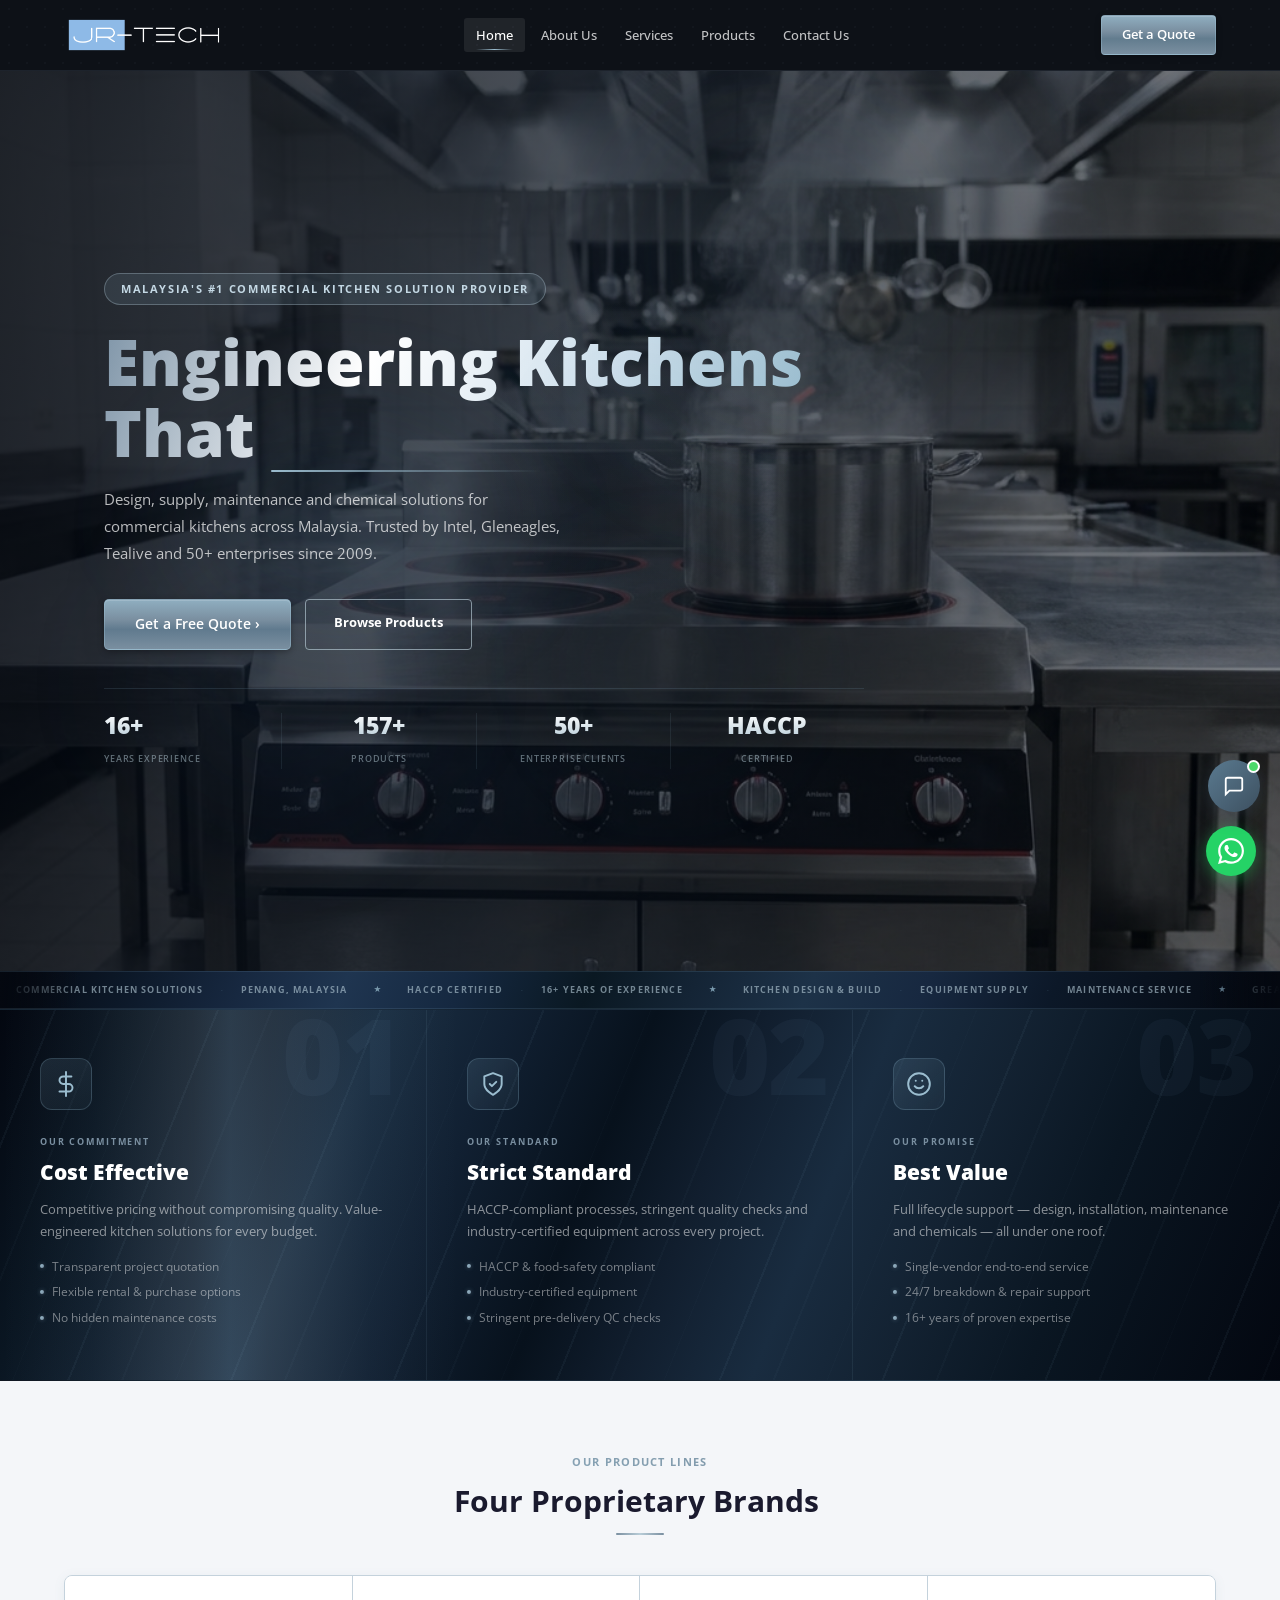
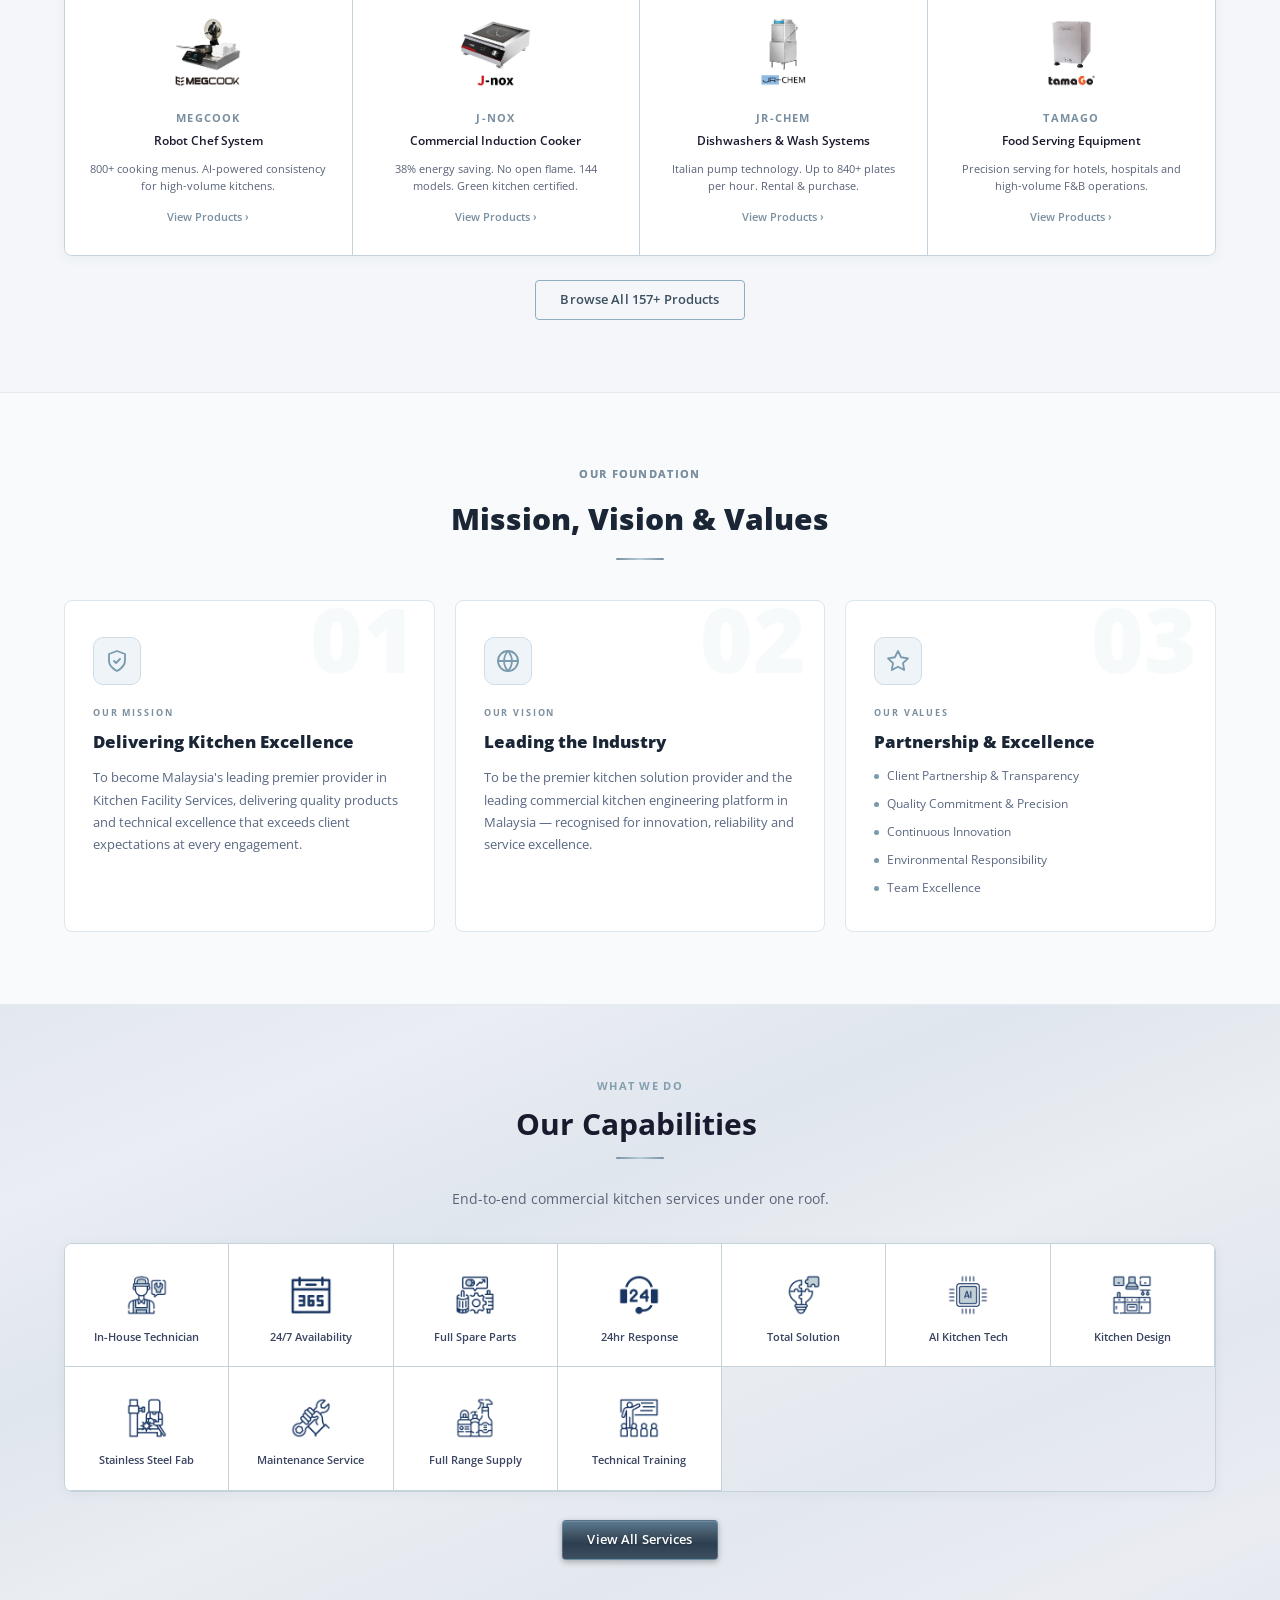
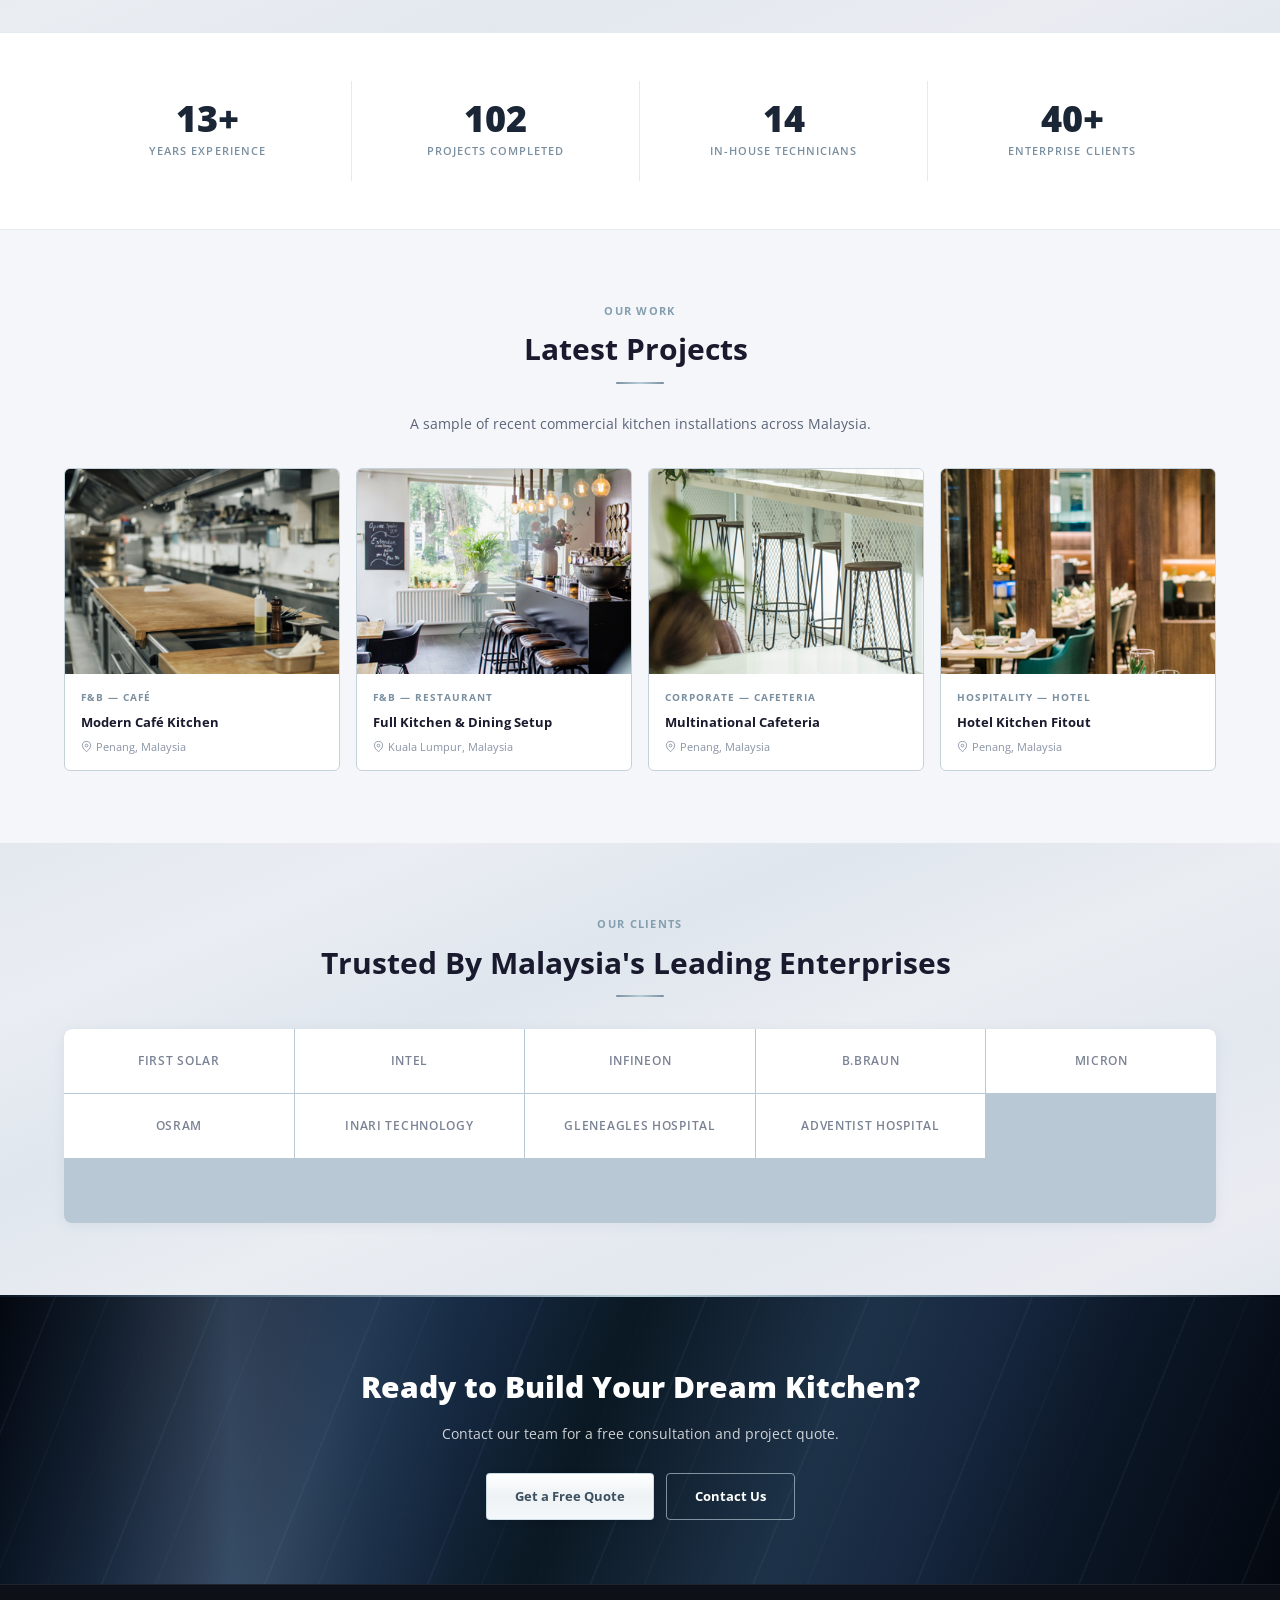
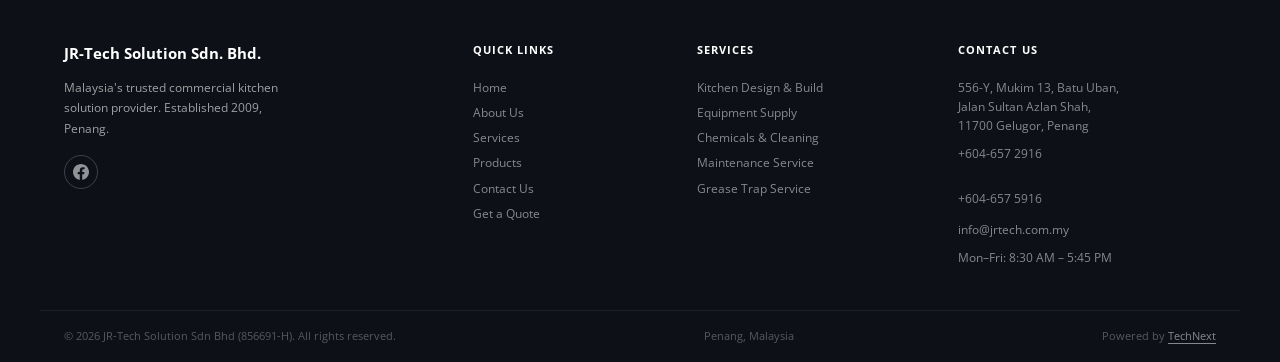
==== index.html @ 19940707 "feat: taller unified heroes, metallic animated titles, CTA + cleanup Applied consistently across all" ====
﻿<!DOCTYPE html>
<html lang="en">
<head>
  <meta charset="UTF-8"/>
  <meta name="viewport" content="width=device-width, initial-scale=1.0"/>
  <title>JR-Tech Solution Sdn Bhd — Commercial Kitchen Solution Provider | Penang, Malaysia</title>
  <meta name="description" content="JR-Tech Solution — Malaysia's trusted commercial kitchen design, equipment supply, maintenance and chemical provider since 2009. Serving Intel, Gleneagles, Tealive and 50+ enterprises."/>
  <!-- Open Graph / Social Sharing -->
  <meta property="og:type" content="website"/>
  <meta property="og:site_name" content="JR-Tech Solution Sdn Bhd"/>
  <meta property="og:title" content="JR-Tech Solution Sdn Bhd — Commercial Kitchen Solution Provider | Penang, Malaysia"/>
  <meta property="og:description" content="Malaysia's trusted commercial kitchen design, equipment supply, maintenance and chemical provider since 2009. Serving Intel, Gleneagles, Tealive and 50+ enterprises."/>
  <meta property="og:image" content="https://technextsg.github.io/jrtech-website/img/gp1.jpg"/>
  <meta property="og:url" content="https://technextsg.github.io/jrtech-website/"/>
  <meta name="twitter:card" content="summary_large_image"/>
  <link rel="canonical" href="https://technextsg.github.io/jrtech-website/"/>
  <link rel="preconnect" href="https://fonts.googleapis.com"/>
  <link rel="preconnect" href="https://fonts.gstatic.com" crossorigin/>
  <link href="https://fonts.googleapis.com/css2?family=Open+Sans:wght@400;500;600;700;800&display=swap" rel="stylesheet"/>
  <link rel="stylesheet" href="style.css"/>
  <style>
    /* ── HERO ANIMATIONS ── */
    @keyframes heroSlideUp {
      from { opacity: 0; transform: translateY(36px); }
      to   { opacity: 1; transform: translateY(0); }
    }
    @keyframes heroFadeIn {
      from { opacity: 0; }
      to   { opacity: 1; }
    }
    @keyframes floatOrb {
      0%,100% { transform: translate(0,0) scale(1); }
      33%     { transform: translate(24px,-38px) scale(1.06); }
      66%     { transform: translate(-18px,22px) scale(0.95); }
    }
    @keyframes glowPulse {
      0%,100% { opacity: .18; transform: scale(1); }
      50%     { opacity: .32; transform: scale(1.08); }
    }
    @keyframes shimmerLine {
      0%   { transform: translateX(-100%) skewX(-20deg); }
      100% { transform: translateX(400%) skewX(-20deg); }
    }
    @keyframes statCountUp {
      from { opacity: 0; transform: translateY(12px); }
      to   { opacity: 1; transform: translateY(0); }
    }
    @keyframes playPulse {
      0%, 100% { box-shadow: 0 0 0 0 rgba(255,255,255,.28); }
      60%       { box-shadow: 0 0 0 20px rgba(255,255,255,.0); }
    }

    /* ── HERO SECTION ── */
    .hero-v2 {
      position: relative; height: 100vh; min-height: 600px;
      display: flex; align-items: center;
      padding: 0; overflow: hidden; isolation: isolate;
      background: #050A12;
    }
    .hero-v2-bg {
      position: absolute; inset: 0; width: 100%; height: 100%;
      object-fit: cover; z-index: -2; pointer-events: none;
      transform-origin: center center;
      transition: transform .1s linear;
    }
    .hero-v2-overlay {
      position: absolute; inset: 0; z-index: -1; pointer-events: none;
      background: linear-gradient(
        100deg,
        rgba(3,7,14,0.88) 0%,
        rgba(8,16,28,0.72) 42%,
        rgba(3,7,14,0.50) 100%
      );
    }

    /* ── Floating orbs ── */
    .hero-orb {
      position: absolute; border-radius: 50%;
      filter: blur(72px); pointer-events: none; z-index: -1;
      animation: floatOrb ease-in-out infinite;
    }
    .hero-orb-1 {
      width: 520px; height: 520px;
      background: radial-gradient(circle, rgba(155,189,207,.11) 0%, transparent 68%);
      top: -8%; right: 18%; animation-duration: 14s;
    }
    .hero-orb-2 {
      width: 360px; height: 360px;
      background: radial-gradient(circle, rgba(94,134,184,.09) 0%, transparent 68%);
      bottom: 12%; left: 8%; animation-duration: 11s; animation-delay: -5s;
    }
    .hero-orb-3 {
      width: 200px; height: 200px;
      background: radial-gradient(circle, rgba(144,186,210,.12) 0%, transparent 68%);
      top: 55%; right: 40%; animation-duration: 8s; animation-delay: -3s;
    }

    /* ── Glow behind title ── */
    .hero-glow {
      position: absolute; top: 50%; left: 8%;
      width: 480px; height: 340px;
      transform: translate(0,-50%);
      border-radius: 50%;
      background: radial-gradient(ellipse, rgba(120,170,210,.12) 0%, transparent 70%);
      filter: blur(40px);
      pointer-events: none; z-index: 0;
      animation: glowPulse 5s ease-in-out infinite;
    }

    /* ── Grid ── */
    .hero-v2-grid {
      position: relative; z-index: 1;
      max-width: 1200px; margin: 0 auto; padding: 0 64px; width: 100%;
      display: grid; grid-template-columns: 1fr; align-items: center;
    }
    @media(max-width:900px){ .hero-v2-grid { padding: 0 28px; } }

    /* ── Text block ── */
    .hero-v2-text { color: #fff; max-width: 760px; }

    /* Entrance animations — staggered */
    .hero-v2-eyebrow {
      display: inline-block; font-size: .72rem; font-weight: 700; text-transform: uppercase;
      letter-spacing: .15em; color: #C4D8E4;
      background: rgba(144,186,210,.13); border: 1px solid rgba(184,205,216,.32);
      padding: 6px 16px; border-radius: 20px; margin-bottom: 22px;
      animation: heroSlideUp .65s cubic-bezier(.2,.6,.35,1) both;
      animation-delay: .15s;
    }
    .hero-v2-title {
      font-size: clamp(2.4rem, 5vw, 4.4rem);
      font-weight: 800; line-height: 1.1; margin-bottom: 18px;
      background: linear-gradient(110deg,
        #7f95a8 0%, #ffffff 16%, #cfe0ec 30%, #9BBDCF 42%,
        #ffffff 54%, #b9cdda 66%, #ffffff 80%, #8397a8 100%);
      background-size: 220% auto;
      -webkit-background-clip: text; background-clip: text;
      -webkit-text-fill-color: transparent; color: transparent;
      animation: heroSlideUp .8s cubic-bezier(.15,.6,.35,1) both,
                 metalShine 6.5s linear infinite;
      animation-delay: .32s, .32s;
    }
    .hero-v2-title span {
      position: relative; display: inline-block;
    }
    .hero-v2-title span::after {
      content: ''; position: absolute; left: 0; bottom: -4px;
      width: 100%; height: 2px;
      background: linear-gradient(90deg, #9BBDCF 0%, rgba(155,189,207,0) 100%);
      border-radius: 2px;
    }
    .hero-v2-desc {
      font-size: 1rem; color: rgba(255,255,255,.72); line-height: 1.8;
      margin-bottom: 32px; max-width: 460px;
      animation: heroSlideUp .7s ease both; animation-delay: .52s;
    }
    .hero-v2-btns {
      display: flex; gap: 14px; flex-wrap: wrap; margin-bottom: 38px;
      animation: heroSlideUp .7s ease both; animation-delay: .68s;
    }
    .hero-v2-stats {
      display: flex; gap: 0; flex-wrap: wrap;
      border-top: 1px solid rgba(144,186,210,.14); padding-top: 24px;
      animation: heroSlideUp .7s ease both; animation-delay: .82s;
    }

    /* Button polish */
    .slide-btn {
      display: inline-flex; align-items: center; gap: 7px; padding: 13px 30px;
      background: linear-gradient(180deg,#8FAEC0 0%,#7A8FA0 40%,#607A8E 60%,#7A8FA0 100%);
      color: #fff; font-size: .9rem; font-weight: 600; border-radius: 5px;
      border: 1px solid rgba(160,200,220,.35); position: relative; overflow: hidden;
      transition: box-shadow .28s, transform .22s;
      box-shadow: 0 2px 6px rgba(0,0,0,.3), inset 0 1px 0 rgba(255,255,255,.15);
    }
    .slide-btn::after {
      content:''; position:absolute; top:-25%; left:-80%; width:55%; height:150%;
      background:linear-gradient(to right,transparent,rgba(255,255,255,.35),transparent);
      transform:skewX(-20deg); pointer-events:none;
    }
    .slide-btn:hover {
      background: linear-gradient(180deg,#9DC0D4 0%,#8FAEC0 40%,#7A9AB0 60%,#8FAEC0 100%);
      box-shadow: 0 8px 24px rgba(122,143,160,.5); transform: translateY(-2px);
    }
    .slide-btn:hover::after { animation: shimmerLine .5s ease forwards; }

    /* Stats */
    .hero-v2-stat {
      flex: 1; min-width: 64px; text-align: center;
      border-right: 1px solid rgba(144,186,210,.1); padding: 0 16px;
    }
    .hero-v2-stat:first-child { padding-left: 0; text-align: left; }
    .hero-v2-stat:last-child { border-right: none; }
    .hero-v2-num {
      display: block; font-size: 1.55rem; font-weight: 800;
      background: linear-gradient(180deg,#fff 0%,#B8CDD8 100%);
      -webkit-background-clip: text; -webkit-text-fill-color: transparent;
      background-clip: text; line-height: 1.1; margin-bottom: 5px;
    }
    .hero-v2-lbl { font-size: .62rem; font-weight: 600; text-transform: uppercase; letter-spacing: .09em; color: rgba(184,205,216,.5); }

    /* ── PILLARS (replaces At a Glance) ── */
    .glance-grid {
      display: grid;
      grid-template-columns: repeat(3,1fr);
      background: #070C17;
      border-top: 1px solid rgba(144,186,210,0.08);
      border-bottom: 1px solid rgba(144,186,210,0.08);
    }
    @media(max-width:768px){ .glance-grid { grid-template-columns: 1fr; } }
    .glance-card {
      position: relative;
      padding: 48px 40px 52px;
      border-right: 1px solid rgba(144,186,210,0.09);
      overflow: hidden;
      transition: background 0.35s ease;
      cursor: default;
    }
    .glance-card:last-child { border-right: none; }
    @media(max-width:768px){ .glance-card { border-right: none; border-bottom: 1px solid rgba(144,186,210,0.09); } }
    .glance-card::before {
      content: '';
      position: absolute;
      top: 0; left: 0;
      width: 3px; height: 0;
      background: linear-gradient(180deg, #9BBDCF, #607D8E);
      transition: height 0.4s ease;
    }
    .glance-card:hover { background: rgba(144,186,210,0.04); }
    .glance-card:hover::before { height: 100%; }

    /* watermark number */
    .glance-wm {
      position: absolute;
      top: -8px; right: 24px;
      font-size: 7rem;
      font-weight: 900;
      line-height: 1;
      color: rgba(144,186,210,0.05);
      letter-spacing: -.02em;
      user-select: none;
      pointer-events: none;
      transition: color 0.35s;
    }
    .glance-card:hover .glance-wm { color: rgba(144,186,210,0.09); }

    /* icon box */
    .glance-icon-box {
      width: 52px; height: 52px;
      border-radius: 12px;
      background: linear-gradient(135deg, rgba(144,186,210,0.14), rgba(96,125,142,0.08));
      border: 1px solid rgba(144,186,210,0.22);
      display: flex; align-items: center; justify-content: center;
      color: #9BBDCF;
      margin-bottom: 24px;
      transition: background 0.3s, border-color 0.3s, box-shadow 0.3s;
    }
    .glance-card:hover .glance-icon-box {
      background: linear-gradient(135deg, rgba(144,186,210,0.22), rgba(96,125,142,0.14));
      border-color: rgba(155,189,207,0.40);
      box-shadow: 0 0 18px rgba(144,186,210,0.15);
    }

    .glance-label {
      font-size: .62rem;
      font-weight: 700;
      letter-spacing: .2em;
      text-transform: uppercase;
      color: #7A8FA0;
      margin-bottom: 10px;
    }
    .glance-title {
      font-size: 1.4rem;
      font-weight: 800;
      color: #ffffff;
      margin: 0 0 14px;
      line-height: 1.2;
    }
    .glance-sub {
      font-size: .845rem;
      color: rgba(255,255,255,0.52);
      line-height: 1.72;
      margin: 0;
    }

    /* bottom accent bar */
    .glance-bar {
      position: absolute;
      bottom: 0; left: 0; right: 0;
      height: 2px;
      background: linear-gradient(90deg, transparent, transparent);
      transition: background 0.4s ease;
    }
    .glance-card:hover .glance-bar {
      background: linear-gradient(90deg, transparent, #8FAEC0 40%, #B8CDD8 60%, transparent);
    }

    /* bullet list inside cards */
    .glance-list {
      list-style: none;
      padding: 0; margin: 14px 0 0;
      display: flex; flex-direction: column; gap: 6px;
    }
    .glance-list li {
      font-size: .78rem;
      color: rgba(255,255,255,0.45);
      display: flex; align-items: center; gap: 8px;
    }
    .glance-list li::before {
      content: '';
      width: 4px; height: 4px;
      border-radius: 50%;
      background: linear-gradient(135deg, #9BBDCF, #7A8FA0);
      flex-shrink: 0;
      box-shadow: 0 0 4px rgba(155,189,207,0.4);
    }

    /* ── PRODUCT BRANDS ── */
    .brands-intro { text-align: center; max-width: 600px; margin: 0 auto 40px; }
    .brand-cards { display: grid; grid-template-columns: repeat(4,1fr); gap: 0; border: 1px solid #C4D2DC; border-radius: 8px; overflow: hidden; box-shadow: 0 2px 12px rgba(90,122,144,0.08); }
    @media(max-width:900px){ .brand-cards { grid-template-columns: repeat(2,1fr); } }
    @media(max-width:480px){ .brand-cards { grid-template-columns: 1fr; } }
    .brand-cell { padding: 36px 24px 28px; background: #fff; border-right: 1px solid #C4D2DC; display: flex; flex-direction: column; align-items: center; text-align: center; transition: background .25s, box-shadow .25s, transform .2s; }
    .brand-cell:last-child { border-right: none; }
    .brand-cell:hover { background: linear-gradient(180deg,#f8fafb 0%,#EEF2F5 100%); box-shadow: inset 0 -3px 0 rgba(144,186,210,.5); transform: translateY(-2px); }
    @media(max-width:900px){
      .brand-cell:nth-child(2) { border-right: none; }
      .brand-cell:nth-child(1), .brand-cell:nth-child(2) { border-bottom: 1px solid #D0D8E4; }
    }
    .brand-cell img { height: 80px; object-fit: contain; margin-bottom: 16px; }
    .brand-cell-name { font-size: .75rem; font-weight: 700; text-transform: uppercase; letter-spacing: .1em; color: #7A8FA0; margin-bottom: 4px; }
    .brand-cell-type { font-size: .8rem; font-weight: 600; color: #1a1a2e; margin-bottom: 8px; }
    .brand-cell-desc { font-size: .75rem; color: #5a6378; line-height: 1.55; margin-bottom: 14px; }
    .brand-cell-link { font-size: .72rem; font-weight: 600; color: #7A8FA0; display: flex; align-items: center; gap: 4px; }
    .brand-cell-link:hover { color: #5E7585; }

    /* ── MISSION, VISION & VALUES ── */
    .mv-section { background: #f8fafb; padding: 72px 0; border-top: 1px solid #E4EBF0; border-bottom: 1px solid #E4EBF0; }
    .mv-section > .container { position: relative; }
    .mv-section-hdr { text-align: center; margin-bottom: 40px; }
    .mv-section-title { color: #1a2535; font-size: clamp(1.4rem,2.5vw,2rem); font-weight: 800; margin-bottom: 0; }
    .mv-eyebrow { color: #7A8FA0; -webkit-text-fill-color: #7A8FA0; }
    .mv-cards { display: grid; grid-template-columns: repeat(3,1fr); gap: 20px; }
    @media(max-width:900px){ .mv-cards { grid-template-columns: 1fr; gap: 12px; } }
    .mv-card {
      background: #fff;
      border: 1px solid #DDE6ED;
      border-radius: 8px;
      padding: 36px 28px 32px;
      position: relative; overflow: hidden; cursor: default;
      transition: border-color .3s, box-shadow .3s, transform .3s;
    }
    .mv-card::before {
      content: '';
      position: absolute; top: 0; left: 0;
      width: 3px; height: 0;
      background: linear-gradient(180deg, #7A9AAD 0%, #4A6A7E 100%);
      transition: height .4s ease;
    }
    .mv-card:hover { border-color: #B8CDD8; box-shadow: 0 8px 28px rgba(90,122,144,.1); transform: translateY(-4px); }
    .mv-card:hover::before { height: 100%; }
    .mv-card-num {
      position: absolute; top: -8px; right: 18px;
      font-size: 6rem; font-weight: 900;
      color: rgba(144,186,210,.08); line-height: 1;
      user-select: none; pointer-events: none;
    }
    .mv-card-icon {
      width: 48px; height: 48px; border-radius: 10px;
      background: #EEF4F8; border: 1px solid #D0DDE6;
      display: flex; align-items: center; justify-content: center;
      color: #7A9AAD; margin-bottom: 20px;
      transition: background .3s, box-shadow .3s;
    }
    .mv-card:hover .mv-card-icon { background: #E2EEF5; box-shadow: 0 4px 12px rgba(90,122,144,.12); }
    .mv-card-label { font-size: .62rem; font-weight: 700; text-transform: uppercase; letter-spacing: .2em; color: #7A8FA0; margin-bottom: 10px; }
    .mv-card-title { font-size: 1.15rem; font-weight: 800; color: #1a2535; line-height: 1.25; margin-bottom: 14px; }
    .mv-card-text { font-size: .845rem; color: #5a6882; line-height: 1.75; }
    .mv-card-list { list-style: none; padding: 0; margin: 0; display: flex; flex-direction: column; gap: 7px; }
    .mv-card-list li { font-size: .82rem; color: #5a6882; display: flex; align-items: center; gap: 8px; }
    .mv-card-list li::before { content: ''; width: 5px; height: 5px; border-radius: 50%; background: #7A9AAD; flex-shrink: 0; }
    .mv-card-bar { position: absolute; bottom: 0; left: 0; right: 0; height: 2px; background: transparent; transition: background .4s; }
    .mv-card:hover .mv-card-bar { background: linear-gradient(90deg,transparent,#8FAEC0 40%,#B8CDD8 60%,transparent); }

    /* ── SERVICES ICONS ── */
    .services-grid { display: grid; grid-template-columns: repeat(7,1fr); gap: 0; border: 1px solid #C4D2DC; border-radius: 8px; overflow: hidden; box-shadow: 0 2px 12px rgba(90,122,144,0.08); }
    @media(max-width:1100px){ .services-grid { grid-template-columns: repeat(4,1fr); } }
    @media(max-width:640px){ .services-grid { grid-template-columns: repeat(3,1fr); } }
    @media(max-width:400px){ .services-grid { grid-template-columns: repeat(2,1fr); } }
    .svc-cell { padding: 28px 16px 22px; background: #fff; border-right: 1px solid #C4D2DC; border-bottom: 1px solid #C4D2DC; display: flex; flex-direction: column; align-items: center; text-align: center; transition: background .25s, box-shadow .25s; }
    .svc-cell:hover { background: linear-gradient(180deg,#f0f5f8 0%,#E8EFF4 100%); box-shadow: inset 0 -2px 0 rgba(144,186,210,.5); }
    .svc-cell img { width: 46px; height: 46px; object-fit: contain; margin-bottom: 12px; }
    .svc-cell span { font-size: .72rem; font-weight: 600; color: #3a4460; line-height: 1.35; }

    /* ── PROJECTS ── */
    .projects-grid { display: grid; grid-template-columns: repeat(4,1fr); gap: 16px; }
    @media(max-width:900px){ .projects-grid { grid-template-columns: repeat(2,1fr); } }
    @media(max-width:480px){ .projects-grid { grid-template-columns: 1fr; } }
    .pj-card { border-radius: 6px; overflow: hidden; border: 1px solid #C4D2DC; transition: box-shadow .3s, border-color .3s, transform .2s; background: #fff; }
    .pj-card:hover { box-shadow: 0 8px 28px rgba(90,122,144,.2), 0 0 0 1px rgba(144,186,210,.4); border-color: #8FAEC0; transform: translateY(-3px); }
    .pj-img { aspect-ratio: 4/3; overflow: hidden; background: #EBECF0; }
    .pj-img img { width: 100%; height: 100%; object-fit: cover; transition: transform .4s ease; }
    .pj-card:hover .pj-img img { transform: scale(1.05); }
    .pj-body { padding: 16px 16px 14px; }
    .pj-cat { font-size: .65rem; font-weight: 700; text-transform: uppercase; letter-spacing: .1em; color: #7A8FA0; margin-bottom: 4px; }
    .pj-title { font-size: .875rem; font-weight: 700; color: #1a1a2e; margin-bottom: 4px; }
    .pj-loc { font-size: .75rem; color: #8a94a6; display: flex; align-items: center; gap: 4px; }

    /* ── STATS BAND ── */
    .stats-band { background: #fff; padding: 48px 0; border-top: 1px solid #E4EBF0; border-bottom: 1px solid #E4EBF0; }
    .stats-inner { max-width: 1200px; margin: 0 auto; padding: 0 24px; display: grid; grid-template-columns: repeat(4,1fr); }
    @media(max-width:640px){ .stats-inner { grid-template-columns: repeat(2,1fr); } }
    .stat-item { text-align: center; padding: 20px; border-right: 1px solid #E4EBF0; }
    .stat-item:last-child { border-right: none; }
    .stat-val { font-size: 2.4rem; font-weight: 800; color: #1a2535; line-height: 1; }
    .stat-lbl { font-size: .7rem; font-weight: 600; text-transform: uppercase; letter-spacing: .1em; color: #7A8FA0; margin-top: 6px; }

    /* ── CLIENTS ── */
    .clients-grid { display: grid; grid-template-columns: repeat(5,1fr); gap: 1px; background: #B8C8D4; border-radius: 8px; overflow: hidden; box-shadow: 0 2px 12px rgba(90,122,144,0.1); }
    @media(max-width:768px){ .clients-grid { grid-template-columns: repeat(3,1fr); } }
    @media(max-width:400px){ .clients-grid { grid-template-columns: repeat(2,1fr); } }
    .cli { background: #fff; padding: 22px 12px; display: flex; align-items: center; justify-content: center; font-size: .78rem; font-weight: 600; text-transform: uppercase; letter-spacing: .06em; color: #7a8394; text-align: center; transition: background .25s, color .25s, box-shadow .25s; }
    .cli:hover { background: linear-gradient(180deg,#f8fafb 0%,#EEF2F5 100%); color: #5A7A90; box-shadow: inset 0 -2px 0 rgba(144,186,210,.5); }

    /* ── CTA ── */
    .cta-band { background: linear-gradient(160deg,#0D1117 0%,#1A2535 100%); border-top: 2px solid transparent; border-image: linear-gradient(90deg,transparent,#607D8E,#B8CDD8,#607D8E,transparent) 1; padding: 64px 0; text-align: center; color: #fff; }
    .cta-band h2 { font-size: clamp(1.4rem,2.5vw,2rem); font-weight: 800; margin-bottom: 10px; }
    .cta-band p { font-size: .92rem; color: rgba(255,255,255,.8); max-width: 460px; margin: 0 auto 28px; }
    .cta-row { display: flex; gap: 12px; justify-content: center; flex-wrap: wrap; }
    .btn-white { display: inline-flex; padding: 11px 28px; background: linear-gradient(180deg,#ffffff 0%,#EEF2F5 50%,#F5F8FA 100%); color: #3D5060; font-size: .875rem; font-weight: 700; border-radius: 4px; border: 1px solid rgba(144,180,200,.45); position: relative; overflow: hidden; transition: box-shadow .28s, transform .2s; box-shadow: 0 2px 6px rgba(0,0,0,.1), inset 0 1px 0 rgba(255,255,255,.95); }
    .btn-white::after { content:''; position:absolute; top:-25%; left:-80%; width:55%; height:150%; background:linear-gradient(to right,transparent,rgba(144,180,200,.2),transparent); transform:skewX(-20deg); pointer-events:none; }
    .btn-white:hover { background: linear-gradient(180deg,#f0f5f8 0%,#e4edf3 50%,#f0f5f8 100%); box-shadow: 0 6px 18px rgba(0,0,0,.13); transform: translateY(-1px); }
    .btn-white:hover::after { animation: metalSheen .48s ease forwards; }
    .btn-outline-w { display: inline-flex; padding: 11px 28px; border: 1.5px solid rgba(184,205,216,.65); color: #fff; font-size: .875rem; font-weight: 700; border-radius: 4px; position: relative; overflow: hidden; transition: all .25s; }
    .btn-outline-w::after { content:''; position:absolute; top:-25%; left:-80%; width:55%; height:150%; background:linear-gradient(to right,transparent,rgba(255,255,255,.22),transparent); transform:skewX(-20deg); pointer-events:none; }
    .btn-outline-w:hover { border-color: #B8CDD8; background: rgba(144,186,210,.12); transform: translateY(-1px); }
    .btn-outline-w:hover::after { animation: metalSheen .48s ease forwards; }

    /* ══════════════════════════════════════════════════════
       METALLIC REFLECTIVE BACKGROUNDS
       Applied to: .stats-band · .glance-grid · .cta-band
    ════════════════════════════════════════════════════════ */
    @keyframes metalBgSweep {
      0%   { transform: skewX(-18deg) translateX(-120%); }
      100% { transform: skewX(-18deg) translateX(420%); }
    }

    /* ── Stacking context so z-index:-1 stays inside each section ── */
    .glance-grid, .cta-band {
      isolation: isolate;
      overflow: hidden;
      position: relative;
    }

    /* ── Metallic angled gradient base ── */
    .glance-grid {
      background: linear-gradient(112deg,
        #030710 0%,  #0A1622 10%,
        #132232 19%, #1A2E42 27%,
        #112032 36%, #07111C 46%,
        #111E2E 54%, #192C40 63%,
        #132232 72%, #0A1622 82%,
        #030710 100%
      ) !important;
    }
    .cta-band {
      background: linear-gradient(112deg,
        #040810 0%,  #0C1828 10%,
        #172840 19%, #1F3550 27%,
        #152840 36%, #0A1822 46%,
        #142435 54%, #1D3248 63%,
        #172840 72%, #0C1828 82%,
        #040810 100%
      ) !important;
    }

    /* ── Fine brushed-metal lines (static texture, z below content) ── */
    .glance-grid::before, .cta-band::before {
      content: '';
      position: absolute;
      inset: 0;
      background: repeating-linear-gradient(
        112deg,
        transparent      0px, transparent      50px,
        rgba(144,189,215,.052) 50px, rgba(144,189,215,.052) 52px,
        transparent      52px, transparent     100px,
        rgba(144,189,215,.028) 100px, rgba(144,189,215,.028) 102px,
        transparent      102px, transparent    150px,
        rgba(144,189,215,.015) 150px, rgba(144,189,215,.015) 151px,
        transparent      151px
      );
      z-index: -1;
      pointer-events: none;
    }

    /* ── Animated reflection sweep (z below content) ── */
    .glance-grid::after, .cta-band::after {
      content: '';
      position: absolute;
      top: 0; left: 0;
      width: 36%;
      height: 100%;
      background: linear-gradient(to right,
        transparent          0%,
        rgba(184,214,238,.03) 20%,
        rgba(255,255,255,.09) 42%,
        rgba(200,228,248,.15) 50%,
        rgba(255,255,255,.09) 58%,
        rgba(184,214,238,.03) 80%,
        transparent          100%
      );
      animation: metalBgSweep 9s linear infinite;
      z-index: -1;
      pointer-events: none;
    }
    /* Stagger so sections don't sweep simultaneously */
    .glance-grid::after { animation-delay: -3.1s; }
    .cta-band::after    { animation-delay: -6.4s; }
  </style>
</head>
<body>

<!-- ═══ HEADER ═══ -->
<header id="site-header">
  <div class="hdr-inner">
    <a href="index.html" class="logo">
      <img src="img/JR-Tech-Logo_Final-white.png" alt="JR-Tech Solution" style="height:36px;object-fit:contain;" onerror="this.style.display='none';this.nextElementSibling.style.display='flex'"/>
      <span style="display:none;flex-direction:column;">
        <span class="logo-main">JR-Tech Solution</span>
        <span class="logo-tag">Sdn. Bhd.</span>
      </span>
    </a>
    <nav id="main-nav">
      <a href="index.html" class="nav-link">Home</a>
      <a href="about.html" class="nav-link">About Us</a>
      <a href="services.html" class="nav-link">Services</a>
      <a href="products.html" class="nav-link">Products</a>
      <a href="contact.html" class="nav-link">Contact Us</a>
    </nav>
    <div class="hdr-right">
      <a href="quote.html" class="btn-quote-nav">Get a Quote</a>
      <button class="burger" id="burger" aria-label="Menu"><span></span><span></span><span></span></button>
    </div>
  </div>
  <div id="mobile-nav" class="mobile-nav hidden">
    <a href="index.html">Home</a>
    <a href="about.html">About Us</a>
    <a href="services.html">Services</a>
    <a href="products.html">Products</a>
    <a href="contact.html">Contact Us</a>
    <a href="quote.html" class="mob-cta">Get a Quote</a>
  </div>
</header>

<!-- ═══ HERO ═══ -->
<section class="hero-v2" id="hero-v2">
  <video class="hero-v2-bg" id="hero-bg-vid" autoplay muted loop playsinline poster="img/hero-bg.png">
    <source src="img/hero-bg.mp4" type="video/mp4"/>
  </video>
  <div class="hero-v2-overlay"></div>
  <div class="hero-orb hero-orb-1"></div>
  <div class="hero-orb hero-orb-2"></div>
  <div class="hero-orb hero-orb-3"></div>
  <div class="hero-glow"></div>

  <div class="hero-v2-grid">

    <!-- ── Text ── -->
    <div class="hero-v2-text reveal">
      <span class="hero-v2-eyebrow">Malaysia's #1 Commercial Kitchen Solution Provider</span>
      <h1 class="hero-v2-title">Engineering Kitchens<br>That <span>Perform</span></h1>
      <p class="hero-v2-desc">Design, supply, maintenance and chemical solutions for commercial kitchens across Malaysia. Trusted by Intel, Gleneagles, Tealive and 50+ enterprises since 2009.</p>
      <div class="hero-v2-btns">
        <a href="quote.html" class="slide-btn">Get a Free Quote &rsaquo;</a>
        <a href="products.html" class="btn-outline-w">Browse Products</a>
      </div>
      <div class="hero-v2-stats">
        <div class="hero-v2-stat"><span class="hero-v2-num" data-target="16" data-suffix="+">16+</span><span class="hero-v2-lbl">Years Experience</span></div>
        <div class="hero-v2-stat"><span class="hero-v2-num" data-target="157" data-suffix="+">157+</span><span class="hero-v2-lbl">Products</span></div>
        <div class="hero-v2-stat"><span class="hero-v2-num" data-target="50" data-suffix="+">50+</span><span class="hero-v2-lbl">Enterprise Clients</span></div>
        <div class="hero-v2-stat"><span class="hero-v2-num">HACCP</span><span class="hero-v2-lbl">Certified</span></div>
      </div>
    </div>

  </div>
</section>

<!-- ═══ TICKER ═══ -->
<div class="ticker-band" aria-hidden="true">
  <div class="ticker-track">
    <div class="ticker-set">
      <span>COMMERCIAL KITCHEN SOLUTIONS</span><b class="tsep">·</b><span>PENANG, MALAYSIA</span><b class="tstar">★</b><span>HACCP CERTIFIED</span><b class="tsep">·</b><span>16+ YEARS OF EXPERIENCE</span><b class="tstar">★</b><span>KITCHEN DESIGN &amp; BUILD</span><b class="tsep">·</b><span>EQUIPMENT SUPPLY</span><b class="tsep">·</b><span>MAINTENANCE SERVICE</span><b class="tstar">★</b><span>GREASE TRAP SERVICE</span><b class="tsep">·</b><span>CHEMICALS &amp; CLEANING</span><b class="tstar">★</b><span>MEGCOOK ROBOT CHEF</span><b class="tsep">·</b><span>J-NOX INDUCTION SERIES</span><b class="tsep">·</b><span>JR-CHEM DISHWASHERS</span><b class="tsep">·</b><span>TAMAGO SERVING EQUIPMENT</span><b class="tstar">★</b><span>157+ PRODUCTS</span><b class="tsep">·</b><span>50+ ENTERPRISE CLIENTS</span><b class="tstar">★</b><span>24/7 BREAKDOWN SUPPORT</span><b class="tsep">·</b><span>AI KITCHEN TECHNOLOGY</span><b class="tstar">★</b><span>STAINLESS STEEL FABRICATION</span><b class="tsep">·</b><span>CERTIFIED TECHNICIANS</span><b class="tstar">★</b><span>ENERGY EFFICIENT SOLUTIONS</span><b class="tsep">·</b><span>ESTABLISHED 2009</span><b class="tstar">★</b><span>END-TO-END SERVICE</span><b class="tsep">·</b><span>INTEL · GLENEAGLES · TEALIVE</span><b class="tstar">★</b><span>GREEN KITCHEN CERTIFIED</span><b class="tsep">·</b><span>840+ PLATES PER HOUR</span><b class="tstar">★</b><span>FULL SPARE PARTS SUPPORT</span><b class="tsep">·</b><span>24HR RESPONSE TIME</span><b class="tsep">·</b><span>TOTAL KITCHEN SOLUTION</span><b class="tstar">★</b>
    </div>
    <div class="ticker-set" aria-hidden="true">
      <span>COMMERCIAL KITCHEN SOLUTIONS</span><b class="tsep">·</b><span>PENANG, MALAYSIA</span><b class="tstar">★</b><span>HACCP CERTIFIED</span><b class="tsep">·</b><span>16+ YEARS OF EXPERIENCE</span><b class="tstar">★</b><span>KITCHEN DESIGN &amp; BUILD</span><b class="tsep">·</b><span>EQUIPMENT SUPPLY</span><b class="tsep">·</b><span>MAINTENANCE SERVICE</span><b class="tstar">★</b><span>GREASE TRAP SERVICE</span><b class="tsep">·</b><span>CHEMICALS &amp; CLEANING</span><b class="tstar">★</b><span>MEGCOOK ROBOT CHEF</span><b class="tsep">·</b><span>J-NOX INDUCTION SERIES</span><b class="tsep">·</b><span>JR-CHEM DISHWASHERS</span><b class="tsep">·</b><span>TAMAGO SERVING EQUIPMENT</span><b class="tstar">★</b><span>157+ PRODUCTS</span><b class="tsep">·</b><span>50+ ENTERPRISE CLIENTS</span><b class="tstar">★</b><span>24/7 BREAKDOWN SUPPORT</span><b class="tsep">·</b><span>AI KITCHEN TECHNOLOGY</span><b class="tstar">★</b><span>STAINLESS STEEL FABRICATION</span><b class="tsep">·</b><span>CERTIFIED TECHNICIANS</span><b class="tstar">★</b><span>ENERGY EFFICIENT SOLUTIONS</span><b class="tsep">·</b><span>ESTABLISHED 2009</span><b class="tstar">★</b><span>END-TO-END SERVICE</span><b class="tsep">·</b><span>INTEL · GLENEAGLES · TEALIVE</span><b class="tstar">★</b><span>GREEN KITCHEN CERTIFIED</span><b class="tsep">·</b><span>840+ PLATES PER HOUR</span><b class="tstar">★</b><span>FULL SPARE PARTS SUPPORT</span><b class="tsep">·</b><span>24HR RESPONSE TIME</span><b class="tsep">·</b><span>TOTAL KITCHEN SOLUTION</span><b class="tstar">★</b>
    </div>
  </div>
</div>

<!-- ═══ PILLARS ═══ -->
<div class="glance-grid">

  <div class="glance-card">
    <span class="glance-wm">01</span>
    <div class="glance-icon-box">
      <svg width="26" height="26" viewBox="0 0 24 24" fill="none" stroke="currentColor" stroke-width="1.8" stroke-linecap="round" stroke-linejoin="round">
        <line x1="12" y1="1" x2="12" y2="23"/><path d="M17 5H9.5a3.5 3.5 0 0 0 0 7h5a3.5 3.5 0 0 1 0 7H6"/>
      </svg>
    </div>
    <div class="glance-label">Our Commitment</div>
    <div class="glance-title">Cost Effective</div>
    <p class="glance-sub">Competitive pricing without compromising quality. Value-engineered kitchen solutions for every budget.</p>
    <ul class="glance-list">
      <li>Transparent project quotation</li>
      <li>Flexible rental &amp; purchase options</li>
      <li>No hidden maintenance costs</li>
    </ul>
    <div class="glance-bar"></div>
  </div>

  <div class="glance-card">
    <span class="glance-wm">02</span>
    <div class="glance-icon-box">
      <svg width="26" height="26" viewBox="0 0 24 24" fill="none" stroke="currentColor" stroke-width="1.8" stroke-linecap="round" stroke-linejoin="round">
        <path d="M12 22s8-4 8-10V5l-8-3-8 3v7c0 6 8 10 8 10z"/><polyline points="9 12 11 14 15 10"/>
      </svg>
    </div>
    <div class="glance-label">Our Standard</div>
    <div class="glance-title">Strict Standard</div>
    <p class="glance-sub">HACCP-compliant processes, stringent quality checks and industry-certified equipment across every project.</p>
    <ul class="glance-list">
      <li>HACCP &amp; food-safety compliant</li>
      <li>Industry-certified equipment</li>
      <li>Stringent pre-delivery QC checks</li>
    </ul>
    <div class="glance-bar"></div>
  </div>

  <div class="glance-card">
    <span class="glance-wm">03</span>
    <div class="glance-icon-box">
      <svg width="26" height="26" viewBox="0 0 24 24" fill="none" stroke="currentColor" stroke-width="1.8" stroke-linecap="round" stroke-linejoin="round">
        <circle cx="12" cy="12" r="10"/><path d="M8 14s1.5 2 4 2 4-2 4-2"/><line x1="9" y1="9" x2="9.01" y2="9"/><line x1="15" y1="9" x2="15.01" y2="9"/>
      </svg>
    </div>
    <div class="glance-label">Our Promise</div>
    <div class="glance-title">Best Value</div>
    <p class="glance-sub">Full lifecycle support — design, installation, maintenance and chemicals — all under one roof.</p>
    <ul class="glance-list">
      <li>Single-vendor end-to-end service</li>
      <li>24/7 breakdown &amp; repair support</li>
      <li>16+ years of proven expertise</li>
    </ul>
    <div class="glance-bar"></div>
  </div>

</div>

<!-- ═══ PRODUCT BRANDS ═══ -->
<section class="section">
  <div class="container">
    <div class="brands-intro reveal">
      <p class="eyebrow">Our Product Lines</p>
      <h2 class="section-title">Four Proprietary Brands</h2>
      <div class="divider" style="margin:14px auto 0;"></div>
    </div>
    <div class="brand-cards stagger" style="margin-top:36px;">
      <div class="brand-cell">
        <img src="img/megcook.png" alt="MegCook" loading="lazy" decoding="async"/>
        <div class="brand-cell-name">MegCook</div>
        <div class="brand-cell-type">Robot Chef System</div>
        <p class="brand-cell-desc">800+ cooking menus. AI-powered consistency for high-volume kitchens.</p>
        <a href="products.html#megcook" class="brand-cell-link">View Products &#8250;</a>
      </div>
      <div class="brand-cell">
        <img src="img/jnox-2.png" alt="J-Nox" loading="lazy" decoding="async"/>
        <div class="brand-cell-name">J-Nox</div>
        <div class="brand-cell-type">Commercial Induction Cooker</div>
        <p class="brand-cell-desc">38% energy saving. No open flame. 144 models. Green kitchen certified.</p>
        <a href="products.html#jnox" class="brand-cell-link">View Products &#8250;</a>
      </div>
      <div class="brand-cell">
        <img src="img/JR-Chem.png" alt="JR-Chem" loading="lazy" decoding="async"/>
        <div class="brand-cell-name">JR-Chem</div>
        <div class="brand-cell-type">Dishwashers &amp; Wash Systems</div>
        <p class="brand-cell-desc">Italian pump technology. Up to 840+ plates per hour. Rental &amp; purchase.</p>
        <a href="products.html#jrchem" class="brand-cell-link">View Products &#8250;</a>
      </div>
      <div class="brand-cell">
        <img src="img/tamago.png" alt="Tamago" loading="lazy" decoding="async"/>
        <div class="brand-cell-name">Tamago</div>
        <div class="brand-cell-type">Food Serving Equipment</div>
        <p class="brand-cell-desc">Precision serving for hotels, hospitals and high-volume F&amp;B operations.</p>
        <a href="products.html#tamago" class="brand-cell-link">View Products &#8250;</a>
      </div>
    </div>
    <div style="text-align:center;margin-top:24px;">
      <a href="products.html" class="btn btn-outline">Browse All 157+ Products</a>
    </div>
  </div>
</section>

<!-- ═══ MISSION, VISION & VALUES ═══ -->
<section class="mv-section">
  <div class="container">
    <div class="mv-section-hdr reveal">
      <p class="eyebrow mv-eyebrow">Our Foundation</p>
      <h2 class="mv-section-title">Mission, Vision &amp; Values</h2>
      <div class="divider" style="margin:14px auto 0;"></div>
    </div>
    <div class="mv-cards stagger">

      <div class="mv-card">
        <div class="mv-card-num">01</div>
        <div class="mv-card-icon">
          <svg width="24" height="24" viewBox="0 0 24 24" fill="none" stroke="currentColor" stroke-width="1.8" stroke-linecap="round" stroke-linejoin="round"><path d="M12 22s8-4 8-10V5l-8-3-8 3v7c0 6 8 10 8 10z"/><polyline points="9 12 11 14 15 10"/></svg>
        </div>
        <div class="mv-card-label">Our Mission</div>
        <h3 class="mv-card-title">Delivering Kitchen Excellence</h3>
        <p class="mv-card-text">To become Malaysia's leading premier provider in Kitchen Facility Services, delivering quality products and technical excellence that exceeds client expectations at every engagement.</p>
        <div class="mv-card-bar"></div>
      </div>

      <div class="mv-card">
        <div class="mv-card-num">02</div>
        <div class="mv-card-icon">
          <svg width="24" height="24" viewBox="0 0 24 24" fill="none" stroke="currentColor" stroke-width="1.8" stroke-linecap="round" stroke-linejoin="round"><circle cx="12" cy="12" r="10"/><line x1="2" y1="12" x2="22" y2="12"/><path d="M12 2a15.3 15.3 0 0 1 4 10 15.3 15.3 0 0 1-4 10 15.3 15.3 0 0 1-4-10 15.3 15.3 0 0 1 4-10z"/></svg>
        </div>
        <div class="mv-card-label">Our Vision</div>
        <h3 class="mv-card-title">Leading the Industry</h3>
        <p class="mv-card-text">To be the premier kitchen solution provider and the leading commercial kitchen engineering platform in Malaysia — recognised for innovation, reliability and service excellence.</p>
        <div class="mv-card-bar"></div>
      </div>

      <div class="mv-card">
        <div class="mv-card-num">03</div>
        <div class="mv-card-icon">
          <svg width="24" height="24" viewBox="0 0 24 24" fill="none" stroke="currentColor" stroke-width="1.8" stroke-linecap="round" stroke-linejoin="round"><polygon points="12 2 15.09 8.26 22 9.27 17 14.14 18.18 21.02 12 17.77 5.82 21.02 7 14.14 2 9.27 8.91 8.26 12 2"/></svg>
        </div>
        <div class="mv-card-label">Our Values</div>
        <h3 class="mv-card-title">Partnership &amp; Excellence</h3>
        <ul class="mv-card-list">
          <li>Client Partnership &amp; Transparency</li>
          <li>Quality Commitment &amp; Precision</li>
          <li>Continuous Innovation</li>
          <li>Environmental Responsibility</li>
          <li>Team Excellence</li>
        </ul>
        <div class="mv-card-bar"></div>
      </div>

    </div>
  </div>
</section>

<!-- ═══ SERVICES ICONS ═══ -->
<section class="section section-alt">
  <div class="container">
    <div class="text-center reveal">
      <p class="eyebrow">What We Do</p>
      <h2 class="section-title">Our Capabilities</h2>
      <div class="divider"></div>
      <p class="section-sub">End-to-end commercial kitchen services under one roof.</p>
    </div>
    <div class="services-grid stagger" style="margin-top:32px;">
      <div class="svc-cell"><img src="img/1-Technician.png" alt="" loading="lazy" decoding="async"/><span>In-House Technician</span></div>
      <div class="svc-cell"><img src="img/2-Availability.png" alt="" loading="lazy" decoding="async"/><span>24/7 Availability</span></div>
      <div class="svc-cell"><img src="img/3-Sparepart.png" alt="" loading="lazy" decoding="async"/><span>Full Spare Parts</span></div>
      <div class="svc-cell"><img src="img/4-Attend.png" alt="" loading="lazy" decoding="async"/><span>24hr Response</span></div>
      <div class="svc-cell"><img src="img/5-Total-Solution.png" alt="" loading="lazy" decoding="async"/><span>Total Solution</span></div>
      <div class="svc-cell"><img src="img/6-AI.png" alt="" loading="lazy" decoding="async"/><span>AI Kitchen Tech</span></div>
      <div class="svc-cell"><img src="img/7-Kitchen.png" alt="" loading="lazy" decoding="async"/><span>Kitchen Design</span></div>
      <div class="svc-cell"><img src="img/8-Stainless-Steel.png" alt="" loading="lazy" decoding="async"/><span>Stainless Steel Fab</span></div>
      <div class="svc-cell"><img src="img/9-Maintenance.png" alt="" loading="lazy" decoding="async"/><span>Maintenance Service</span></div>
      <div class="svc-cell"><img src="img/10-Full-Range.png" alt="" loading="lazy" decoding="async"/><span>Full Range Supply</span></div>
      <div class="svc-cell"><img src="img/11-Training.png" alt="" loading="lazy" decoding="async"/><span>Technical Training</span></div>
      <div class="svc-cell"><img src="img/12-Breakdown.png" alt="" loading="lazy" decoding="async"/><span>Breakdown Support</span></div>
      <div class="svc-cell"><img src="img/13-Restaurant.png" alt="" loading="lazy" decoding="async"/><span>Restaurant Solutions</span></div>
      <div class="svc-cell"><img src="img/14-Grease.png" alt="" loading="lazy" decoding="async"/><span>Grease Trap Service</span></div>
    </div>
    <div style="text-align:center;margin-top:28px;">
      <a href="services.html" class="btn btn-primary">View All Services</a>
    </div>
  </div>
</section>

<!-- ═══ STATS BAND ═══ -->
<div class="stats-band">
  <div class="stats-inner stagger">
    <div class="stat-item">
      <div class="stat-val" data-count="16" data-suffix="+">16+</div>
      <div class="stat-lbl">Years Experience</div>
    </div>
    <div class="stat-item">
      <div class="stat-val" data-count="128">128</div>
      <div class="stat-lbl">Projects Completed</div>
    </div>
    <div class="stat-item">
      <div class="stat-val" data-count="18">18</div>
      <div class="stat-lbl">In-House Technicians</div>
    </div>
    <div class="stat-item">
      <div class="stat-val" data-count="50" data-suffix="+">50+</div>
      <div class="stat-lbl">Enterprise Clients</div>
    </div>
  </div>
</div>

<!-- ═══ LATEST PROJECTS ═══ -->
<section class="section">
  <div class="container">
    <div class="text-center reveal">
      <p class="eyebrow">Our Work</p>
      <h2 class="section-title">Latest Projects</h2>
      <div class="divider"></div>
      <p class="section-sub">A sample of recent commercial kitchen installations across Malaysia.</p>
    </div>
    <div class="projects-grid stagger" style="margin-top:32px;">
      <div class="pj-card">
        <div class="pj-img"><img src="img/gp1.jpg" alt="Café Kitchen Installation" loading="lazy" decoding="async"/></div>
        <div class="pj-body">
          <div class="pj-cat">F&amp;B &mdash; Café</div>
          <div class="pj-title">Modern Café Kitchen</div>
          <div class="pj-loc"><svg width="11" height="11" viewBox="0 0 24 24" fill="none" stroke="currentColor" stroke-width="2"><path d="M21 10c0 7-9 13-9 13s-9-6-9-13a9 9 0 0 1 18 0z"/><circle cx="12" cy="10" r="3"/></svg>Penang, Malaysia</div>
        </div>
      </div>
      <div class="pj-card">
        <div class="pj-img"><img src="img/gp2.jpg" alt="Restaurant Installation" loading="lazy" decoding="async"/></div>
        <div class="pj-body">
          <div class="pj-cat">F&amp;B &mdash; Restaurant</div>
          <div class="pj-title">Full Kitchen &amp; Dining Setup</div>
          <div class="pj-loc"><svg width="11" height="11" viewBox="0 0 24 24" fill="none" stroke="currentColor" stroke-width="2"><path d="M21 10c0 7-9 13-9 13s-9-6-9-13a9 9 0 0 1 18 0z"/><circle cx="12" cy="10" r="3"/></svg>Kuala Lumpur, Malaysia</div>
        </div>
      </div>
      <div class="pj-card">
        <div class="pj-img"><img src="img/gp3.jpg" alt="Corporate Cafeteria" loading="lazy" decoding="async"/></div>
        <div class="pj-body">
          <div class="pj-cat">Corporate &mdash; Cafeteria</div>
          <div class="pj-title">Multinational Cafeteria</div>
          <div class="pj-loc"><svg width="11" height="11" viewBox="0 0 24 24" fill="none" stroke="currentColor" stroke-width="2"><path d="M21 10c0 7-9 13-9 13s-9-6-9-13a9 9 0 0 1 18 0z"/><circle cx="12" cy="10" r="3"/></svg>Penang, Malaysia</div>
        </div>
      </div>
      <div class="pj-card">
        <div class="pj-img"><img src="img/gp4.jpg" alt="Hotel Kitchen" loading="lazy" decoding="async"/></div>
        <div class="pj-body">
          <div class="pj-cat">Hospitality &mdash; Hotel</div>
          <div class="pj-title">Hotel Kitchen Fitout</div>
          <div class="pj-loc"><svg width="11" height="11" viewBox="0 0 24 24" fill="none" stroke="currentColor" stroke-width="2"><path d="M21 10c0 7-9 13-9 13s-9-6-9-13a9 9 0 0 1 18 0z"/><circle cx="12" cy="10" r="3"/></svg>Penang, Malaysia</div>
        </div>
      </div>
    </div>
  </div>
</section>

<!-- ═══ CLIENTS ═══ -->
<section class="section section-alt">
  <div class="container">
    <div class="text-center reveal">
      <p class="eyebrow">Our Clients</p>
      <h2 class="section-title">Trusted By Malaysia's Leading Enterprises</h2>
      <div class="divider"></div>
    </div>
    <div class="clients-grid stagger" style="margin-top:32px;">
      <div class="cli">First Solar</div>
      <div class="cli">Intel</div>
      <div class="cli">Infineon</div>
      <div class="cli">B.Braun</div>
      <div class="cli">Micron</div>
      <div class="cli">Osram</div>
      <div class="cli">Inari Technology</div>
      <div class="cli">Gleneagles Hospital</div>
      <div class="cli">Adventist Hospital</div>
      <div class="cli">Tealive</div>
      <div class="cli">Bask Bear Coffee</div>
      <div class="cli">Sushi Tei</div>
      <div class="cli">James Foo</div>
      <div class="cli">CapitaLand</div>
      <div class="cli">50+ More</div>
    </div>
  </div>
</section>

<!-- ═══ CTA ═══ -->
<section class="cta-band">
  <div class="container">
    <h2>Ready to Build Your Dream Kitchen?</h2>
    <p>Contact our team for a free consultation and project quote.</p>
    <div class="cta-row">
      <a href="quote.html" class="btn-white">Get a Free Quote</a>
      <a href="contact.html" class="btn-outline-w">Contact Us</a>
    </div>
  </div>
</section>

<!-- ═══ FOOTER ═══ -->
<footer id="site-footer">
  <div class="ftr-inner">
    <div class="ftr-brand">
      <div class="ftr-logo">JR-Tech Solution Sdn. Bhd.</div>
      <p>Malaysia's trusted commercial kitchen solution provider. Established 2009, Penang.</p>
      <a href="https://www.facebook.com/jrtech09" target="_blank" class="ftr-fb" aria-label="Facebook">
        <svg width="16" height="16" viewBox="0 0 24 24" fill="currentColor"><path d="M24 12.073c0-6.627-5.373-12-12-12s-12 5.373-12 12c0 5.99 4.388 10.954 10.125 11.854v-8.385H7.078v-3.47h3.047V9.43c0-3.007 1.792-4.669 4.533-4.669 1.312 0 2.686.235 2.686.235v2.953H15.83c-1.491 0-1.956.925-1.956 1.874v2.25h3.328l-.532 3.47h-2.796v8.385C19.612 23.027 24 18.062 24 12.073z"/></svg>
      </a>
    </div>
    <div class="ftr-col">
      <h4>Quick Links</h4>
      <a href="index.html">Home</a>
      <a href="about.html">About Us</a>
      <a href="services.html">Services</a>
      <a href="products.html">Products</a>
      <a href="contact.html">Contact Us</a>
      <a href="quote.html">Get a Quote</a>
    </div>
    <div class="ftr-col">
      <h4>Services</h4>
      <a href="services.html#design">Kitchen Design &amp; Build</a>
      <a href="services.html#equipment">Equipment Supply</a>
      <a href="services.html#chemicals">Chemicals &amp; Cleaning</a>
      <a href="services.html#maintenance">Maintenance Service</a>
      <a href="services.html#grease">Grease Trap Service</a>
    </div>
    <div class="ftr-col">
      <h4>Contact Us</h4>
      <p>556-Y, Mukim 13, Batu Uban,<br>Jalan Sultan Azlan Shah,<br>11700 Gelugor, Penang</p>
      <p><a href="tel:+6046572916">+604-657 2916</a><br><a href="tel:+6046575916">+604-657 5916</a></p>
      <p><a href="mailto:info@jrtech.com.my">info@jrtech.com.my</a></p>
      <p>Mon&ndash;Fri: 8:30 AM &ndash; 5:45 PM</p>
    </div>
  </div>
  <div class="ftr-bottom">
    <p>&copy; 2026 JR-Tech Solution Sdn Bhd (856691-H). All rights reserved.</p>
    <p>Penang, Malaysia</p>
    <p>Powered by <a href="https://technext.asia" target="_blank" style="color:rgba(255,255,255,.5);text-decoration:underline;text-underline-offset:3px;">TechNext</a></p>
  </div>
</footer>

<a href="https://wa.me/6046572916" class="wa-float" target="_blank" aria-label="WhatsApp">
  <svg width="26" height="26" viewBox="0 0 24 24" fill="currentColor"><path d="M17.472 14.382c-.297-.149-1.758-.867-2.03-.967-.273-.099-.471-.148-.67.15-.197.297-.767.966-.94 1.164-.173.199-.347.223-.644.075-.297-.15-1.255-.463-2.39-1.475-.883-.788-1.48-1.761-1.653-2.059-.173-.297-.018-.458.13-.606.134-.133.298-.347.446-.52.149-.174.198-.298.298-.497.099-.198.05-.371-.025-.52-.075-.149-.669-1.612-.916-2.207-.242-.579-.487-.5-.669-.51-.173-.008-.371-.01-.57-.01-.198 0-.52.074-.792.372-.272.297-1.04 1.016-1.04 2.479 0 1.462 1.065 2.875 1.213 3.074.149.198 2.096 3.2 5.077 4.487.709.306 1.262.489 1.694.625.712.227 1.36.195 1.871.118.571-.085 1.758-.719 2.006-1.413.248-.694.248-1.289.173-1.413-.074-.124-.272-.198-.57-.347m-5.421 7.403h-.004a9.87 9.87 0 01-5.031-1.378l-.361-.214-3.741.982.998-3.648-.235-.374a9.86 9.86 0 01-1.51-5.26c.001-5.45 4.436-9.884 9.888-9.884 2.64 0 5.122 1.03 6.988 2.898a9.825 9.825 0 012.893 6.994c-.003 5.45-4.437 9.884-9.885 9.884m8.413-18.297A11.815 11.815 0 0012.05 0C5.495 0 .16 5.335.157 11.892c0 2.096.547 4.142 1.588 5.945L.057 24l6.305-1.654a11.882 11.882 0 005.683 1.448h.005c6.554 0 11.89-5.335 11.893-11.893a11.821 11.821 0 00-3.48-8.413z"/></svg>
</a>

<script>
(function(){
  /* Active nav */
  var cur = location.pathname.split('/').pop() || 'index.html';
  document.querySelectorAll('.nav-link, #mobile-nav a').forEach(function(a){
    if(a.getAttribute('href') === cur) a.classList.add('active');
  });
  /* Mobile menu */
  document.getElementById('burger').addEventListener('click', function(){
    document.getElementById('mobile-nav').classList.toggle('hidden');
  });
  /* Header compact on scroll */
  var hdr = document.getElementById('site-header');
  window.addEventListener('scroll', function(){ hdr.classList.toggle('compact', scrollY > 50); }, {passive:true});

  /* Scroll reveal */
  var ro = new IntersectionObserver(function(entries){
    entries.forEach(function(e){ if(e.isIntersecting){ e.target.classList.add('in'); ro.unobserve(e.target); }});
  }, {threshold:0.1});
  document.querySelectorAll('.reveal').forEach(function(el){ ro.observe(el); });

  /* Counter animation */
  function runCount(el){
    var target = +el.dataset.count, suffix = el.dataset.suffix||'', dur = 1800, t0 = performance.now();
    (function tick(now){
      var p = Math.min((now-t0)/dur,1), v = Math.round((1-Math.pow(1-p,3))*target);
      el.textContent = (target>=1000 ? v.toLocaleString() : v) + suffix;
      if(p<1) requestAnimationFrame(tick);
    })(t0);
  }
  var co = new IntersectionObserver(function(entries){
    entries.forEach(function(x){ if(x.isIntersecting){ runCount(x.target); co.unobserve(x.target); }});
  }, {threshold:.5});
  document.querySelectorAll('[data-count]').forEach(function(el){ co.observe(el); });
})();
</script>
<script src="interactions.js"></script>
<script src="chatbot.js"></script>
<script>
/* ── Hero: mouse parallax on background video ── */
(function(){
  var hero = document.getElementById('hero-v2');
  var vid  = document.getElementById('hero-bg-vid');
  if (!hero || !vid) return;
  var rx = 0, ry = 0, cx = 0, cy = 0;
  hero.addEventListener('mousemove', function(e){
    var r = hero.getBoundingClientRect();
    rx = (e.clientX - r.left) / r.width  - 0.5;
    ry = (e.clientY - r.top)  / r.height - 0.5;
  });
  hero.addEventListener('mouseleave', function(){ rx = 0; ry = 0; });
  (function loop(){
    cx += (rx - cx) * 0.04;
    cy += (ry - cy) * 0.04;
    vid.style.transform = 'scale(1.06) translate(' + (cx * -14) + 'px,' + (cy * -10) + 'px)';
    requestAnimationFrame(loop);
  })();

  /* ── Stat counter animation ── */
  var nums = document.querySelectorAll('.hero-v2-num[data-target]');
  if (!nums.length) return;
  var io = new IntersectionObserver(function(entries){
    entries.forEach(function(en){
      if (!en.isIntersecting) return;
      io.unobserve(en.target);
      var el = en.target, target = +el.dataset.target, suffix = el.dataset.suffix || '';
      var start = 0, dur = 1400, t0 = null;
      requestAnimationFrame(function step(ts){
        if (!t0) t0 = ts;
        var pct = Math.min((ts - t0) / dur, 1);
        var ease = 1 - Math.pow(1 - pct, 3);
        el.textContent = Math.round(start + (target - start) * ease) + suffix;
        if (pct < 1) requestAnimationFrame(step);
      });
    });
  }, { threshold: 0.5 });
  nums.forEach(function(n){ io.observe(n); });
})();
</script>
</body>
</html>
---- style.css ----
/* ==========================================================================
   JR-Tech Solution — style.css
   Font: Open Sans (loaded via HTML <link rel="stylesheet"> from Google Fonts)
   Palette:
     --steel:     #7A8FA0   metallic gray primary accent
     --steel-h:   #6B7E8F   hover / darker steel
     --deep:      #0D1117   header / footer bg (near-black)
     --body-bg:   #F4F6F9
     --alt-bg:    #EBECF0
     --text:      #1a1a2e
     --muted:     #5a6378
     --border:    #D0D8E4
   ========================================================================== */

/* === RESET === */
*, *::before, *::after { box-sizing: border-box; margin: 0; padding: 0; }
html { scroll-behavior: smooth; font-size: 15px; }
body {
  font-family: 'Open Sans', system-ui, -apple-system, sans-serif;
  background: #F4F6F9;
  color: #1a1a2e;
  line-height: 1.7;
  overflow-x: hidden;
}
img { max-width: 100%; display: block; }
a { color: inherit; text-decoration: none; }
ul, ol { list-style: none; padding: 0; }

/* === CONTAINER === */
.container { max-width: 1200px; margin: 0 auto; padding: 0 24px; }

/* === SECTIONS === */
.section { padding: 72px 0; }
.section-alt { background: #EBECF0; }

/* === SECTION HEADINGS === */
.eyebrow {
  font-size: 0.72rem;
  font-weight: 700;
  text-transform: uppercase;
  letter-spacing: 0.12em;
  color: #7A8FA0;
  margin-bottom: 10px;
}
.section-title {
  font-size: clamp(1.5rem, 3vw, 2rem);
  font-weight: 700;
  color: #1a1a2e;
  line-height: 1.25;
  margin-bottom: 12px;
  text-wrap: balance;
}
.section-sub {
  font-size: 0.95rem;
  color: #5a6378;
  max-width: 560px;
  line-height: 1.7;
}
.divider {
  width: 48px;
  height: 2px;
  background: linear-gradient(90deg, #7A8FA0 0%, #B8CDD8 50%, #7A8FA0 100%);
  border-radius: 1px;
  margin: 14px 0 28px;
}
.text-center { text-align: center; }
.text-center .section-sub { margin-left: auto; margin-right: auto; }
.text-center .divider { margin-left: auto; margin-right: auto; }

/* === BUTTONS === */
.btn {
  display: inline-flex;
  align-items: center;
  gap: 6px;
  font-size: 0.85rem;
  font-weight: 600;
  font-family: inherit;
  padding: 10px 24px;
  border-radius: 4px;
  cursor: pointer;
  text-decoration: none;
  position: relative;
  overflow: hidden;
  transition: box-shadow 0.3s ease, transform 0.2s ease;
  line-height: 1.4;
  letter-spacing: 0.01em;
}
/* metallic sheen sweep */
.btn::after {
  content: '';
  position: absolute;
  top: -25%; left: -80%;
  width: 55%; height: 150%;
  background: linear-gradient(to right, transparent 0%, rgba(255,255,255,0.30) 50%, transparent 100%);
  transform: skewX(-20deg);
  pointer-events: none;
}
.btn:hover { transform: translateY(-1px); }
.btn:hover::after { animation: metalSheen 0.48s ease forwards; }
.btn:active { transform: translateY(0); }

.btn-primary {
  background: linear-gradient(180deg, #5A7A90 0%, #3D5060 40%, #2C3E50 60%, #3D5060 100%);
  color: #ffffff;
  border: 1px solid rgba(144,186,210,0.32);
  box-shadow: 0 2px 6px rgba(0,0,0,0.28), inset 0 1px 0 rgba(255,255,255,0.13);
  text-shadow: 0 1px 2px rgba(0,0,0,0.22);
}
.btn-primary:hover {
  background: linear-gradient(180deg, #6E90A8 0%, #4A6478 40%, #374F62 60%, #4A6478 100%);
  box-shadow: 0 6px 22px rgba(90,122,144,0.45), inset 0 1px 0 rgba(255,255,255,0.18);
}
.btn-outline {
  background: transparent;
  color: #3D5060;
  border: 1.5px solid #8FAEC0;
}
.btn-outline::after {
  background: linear-gradient(to right, transparent 0%, rgba(90,122,144,0.18) 50%, transparent 100%);
}
.btn-outline:hover {
  background: linear-gradient(180deg, #5A7A90 0%, #3D5060 100%);
  color: #ffffff;
  border-color: #7A9AB0;
  box-shadow: 0 6px 22px rgba(90,122,144,0.35);
}
.btn-white {
  background: linear-gradient(180deg, #ffffff 0%, #EEF2F5 50%, #F5F8FA 100%);
  color: #1a1a2e;
  border: 1px solid rgba(144,180,200,0.45);
  box-shadow: 0 2px 6px rgba(0,0,0,0.09), inset 0 1px 0 rgba(255,255,255,0.95);
}
.btn-white::after {
  background: linear-gradient(to right, transparent 0%, rgba(144,180,200,0.18) 50%, transparent 100%);
}
.btn-white:hover {
  background: linear-gradient(180deg, #f0f5f8 0%, #e4edf3 50%, #f0f5f8 100%);
  box-shadow: 0 6px 20px rgba(0,0,0,0.13), inset 0 1px 0 rgba(255,255,255,0.85);
}
@keyframes metalSheen {
  from { left: -80%; }
  to   { left: 130%; }
}

/* === HEADER === */
#site-header {
  position: sticky;
  top: 0;
  z-index: 200;
  background: #0D1117;
  transition: padding 0.25s;
  border-bottom: 1px solid rgba(122,143,160,0.15);
}
#site-header.compact .hdr-inner { height: 58px; }
.hdr-inner {
  max-width: 1200px;
  margin: 0 auto;
  padding: 0 24px;
  display: grid;
  grid-template-columns: auto 1fr auto;
  align-items: center;
  height: 70px;
}
.logo {
  display: flex;
  flex-direction: column;
  text-decoration: none;
  flex-shrink: 0;
}
.logo-main {
  font-size: 1.15rem;
  font-weight: 700;
  color: #ffffff;
  letter-spacing: 0.01em;
  line-height: 1.2;
}
.logo-tag {
  font-size: 0.65rem;
  font-weight: 400;
  color: rgba(255,255,255,0.5);
  letter-spacing: 0.06em;
  text-transform: uppercase;
}
#main-nav {
  display: flex;
  justify-content: center;
  align-items: center;
  gap: 4px;
}
.nav-link {
  font-size: 0.875rem;
  font-weight: 500;
  color: rgba(255,255,255,0.75);
  padding: 6px 12px;
  border-radius: 3px;
  transition: color 0.2s, background 0.2s;
  position: relative;
}
.nav-link::after {
  content: '';
  position: absolute;
  bottom: 2px; left: 50%;
  width: 0; height: 1px;
  background: linear-gradient(90deg, transparent, #9BBDCF, transparent);
  transition: width 0.28s ease, left 0.28s ease;
}
.nav-link:hover { color: #ffffff; background: rgba(255,255,255,0.07); }
.nav-link:hover::after, .nav-link.active::after { width: 60%; left: 20%; }
.nav-link.active { color: #ffffff; background: rgba(255,255,255,0.08); }
.hdr-right {
  display: flex;
  align-items: center;
  gap: 8px;
  flex-shrink: 0;
}
.btn-quote-nav {
  padding: 8px 20px;
  background: linear-gradient(180deg, #8FAEC0 0%, #7A8FA0 40%, #627C8E 60%, #7A8FA0 100%);
  color: #ffffff;
  font-size: 0.85rem;
  font-weight: 600;
  font-family: inherit;
  border: 1px solid rgba(160,200,220,0.35);
  border-radius: 4px;
  cursor: pointer;
  text-decoration: none;
  position: relative;
  overflow: hidden;
  transition: box-shadow 0.3s, transform 0.2s;
  display: inline-block;
  box-shadow: 0 2px 6px rgba(0,0,0,0.22), inset 0 1px 0 rgba(255,255,255,0.15);
}
.btn-quote-nav::after {
  content: '';
  position: absolute;
  top: -25%; left: -80%;
  width: 55%; height: 150%;
  background: linear-gradient(to right, transparent, rgba(255,255,255,0.30), transparent);
  transform: skewX(-20deg);
  pointer-events: none;
}
.btn-quote-nav:hover {
  background: linear-gradient(180deg, #9DC0D4 0%, #8FAEC0 40%, #7A9AB0 60%, #8FAEC0 100%);
  box-shadow: 0 6px 18px rgba(122,143,160,0.45), inset 0 1px 0 rgba(255,255,255,0.18);
  transform: translateY(-1px);
}
.btn-quote-nav:hover::after { animation: metalSheen 0.48s ease forwards; }

/* === BURGER / MOBILE NAV === */
.burger {
  display: none;
  flex-direction: column;
  gap: 5px;
  background: none;
  border: none;
  cursor: pointer;
  padding: 6px;
}
.burger span {
  display: block;
  width: 22px;
  height: 2px;
  background: #ffffff;
  border-radius: 1px;
}
.mobile-nav {
  background: #0D1117;
  border-top: 1px solid rgba(122,143,160,0.15);
  padding: 12px 24px 20px;
  display: flex;
  flex-direction: column;
  gap: 2px;
}
.mobile-nav a {
  color: rgba(255,255,255,0.75);
  font-size: 0.9rem;
  padding: 9px 8px;
  border-bottom: 1px solid rgba(255,255,255,0.06);
  display: block;
}
.mobile-nav .mob-cta {
  background: #7A8FA0;
  color: #ffffff;
  text-align: center;
  border-radius: 4px;
  margin-top: 8px;
  font-weight: 600;
  border: none;
}
.mobile-nav.hidden { display: none; }

@media (max-width: 768px) {
  #main-nav,
  .btn-quote-nav { display: none; }
  .burger { display: flex; }
}

/* === FOOTER === */
#site-footer {
  background: #0D1117;
  color: rgba(255,255,255,0.6);
  border-top: 1px solid rgba(122,143,160,0.15);
}
.ftr-inner {
  max-width: 1200px;
  margin: 0 auto;
  padding: 56px 24px 40px;
  display: grid;
  grid-template-columns: 2fr 1fr 1.2fr 1.4fr;
  gap: 40px;
}
.ftr-logo {
  font-size: 1rem;
  font-weight: 700;
  color: #ffffff;
  margin-bottom: 12px;
}
.ftr-brand p {
  font-size: 0.82rem;
  line-height: 1.65;
  max-width: 220px;
  margin-bottom: 16px;
}
.ftr-fb {
  display: inline-flex;
  align-items: center;
  justify-content: center;
  width: 34px;
  height: 34px;
  border-radius: 50%;
  border: 1px solid rgba(255,255,255,0.2);
  color: rgba(255,255,255,0.55);
  transition: border-color 0.2s, color 0.2s;
}
.ftr-fb:hover { border-color: #8FAEC0; color: #B8CDD8; box-shadow: 0 0 10px rgba(144,186,210,0.22); }
.ftr-col h4 {
  font-size: 0.72rem;
  font-weight: 700;
  text-transform: uppercase;
  letter-spacing: 0.1em;
  color: #ffffff;
  margin-bottom: 16px;
}
.ftr-col a,
.ftr-col p {
  display: block;
  font-size: 0.8rem;
  color: rgba(255,255,255,0.5);
  padding: 3px 0;
  line-height: 1.6;
}
.ftr-col a { transition: color 0.15s; }
.ftr-col a:hover { color: #B0C0CC; }
.ftr-bottom {
  border-top: 1px solid rgba(255,255,255,0.07);
  padding: 16px 24px;
  max-width: 1200px;
  margin: 0 auto;
  display: flex;
  justify-content: space-between;
  align-items: center;
  gap: 12px;
}
.ftr-bottom p { font-size: 0.72rem; color: rgba(255,255,255,0.3); }

@media (max-width: 768px) {
  .ftr-inner { grid-template-columns: 1fr 1fr; gap: 28px; }
}
@media (max-width: 480px) {
  .ftr-inner { grid-template-columns: 1fr 1fr; gap: 20px 12px; padding: 28px 16px 16px; }
  .ftr-brand { grid-column: 1 / -1; }
  .ftr-inner > .ftr-col:last-child { grid-column: 1 / -1; }
  .ftr-bottom { flex-direction: column; text-align: center; gap: 3px; }
}

/* === WHATSAPP FLOAT === */
.wa-float {
  position: fixed;
  bottom: 24px;
  right: 24px;
  z-index: 99;
  width: 50px;
  height: 50px;
  border-radius: 50%;
  background: #25D366;
  color: #ffffff;
  display: flex;
  align-items: center;
  justify-content: center;
  box-shadow: 0 4px 14px rgba(37,211,102,0.4);
  transition: transform 0.2s;
}
.wa-float:hover { transform: scale(1.08); }

/* === HERO (index page) === */
.hero {
  background: #0D1117;
  color: #ffffff;
  padding: 100px 0 80px;
}
.hero-grid {
  display: grid;
  grid-template-columns: 1fr 1fr;
  gap: 60px;
  align-items: center;
}
.hero-eyebrow {
  font-size: 0.75rem;
  font-weight: 600;
  letter-spacing: 0.15em;
  text-transform: uppercase;
  color: #B0C0CC;
  margin-bottom: 16px;
}
.hero-title {
  font-size: clamp(1.75rem, 4vw, 2.75rem);
  font-weight: 700;
  line-height: 1.2;
  margin-bottom: 18px;
  text-wrap: balance;
}
.hero-title span { color: #9BBDCF; }
.hero-sub {
  font-size: 1rem;
  color: rgba(255,255,255,0.7);
  line-height: 1.75;
  margin-bottom: 30px;
  max-width: 480px;
}
.hero-btns { display: flex; gap: 12px; flex-wrap: wrap; }
.hero-stats {
  display: flex;
  gap: 32px;
  flex-wrap: wrap;
  margin-top: 40px;
  padding-top: 32px;
  border-top: 1px solid rgba(255,255,255,0.1);
}
.hero-stat-num {
  font-size: 2rem;
  font-weight: 700;
  color: #ffffff;
  line-height: 1;
  font-variant-numeric: tabular-nums;
}
.hero-stat-label {
  font-size: 0.72rem;
  color: rgba(255,255,255,0.5);
  text-transform: uppercase;
  letter-spacing: 0.08em;
  margin-top: 4px;
}
.hero-img-wrap { display: flex; flex-direction: column; gap: 12px; }
.hero-img-card {
  background: rgba(255,255,255,0.04);
  border: 1px solid rgba(122,143,160,0.2);
  border-radius: 6px;
  padding: 20px;
  display: flex;
  align-items: center;
  gap: 16px;
}
.hero-img-card svg { flex-shrink: 0; color: #9BBDCF; }
.hero-img-card h3 {
  font-size: 0.95rem;
  font-weight: 600;
  color: #ffffff;
  margin-bottom: 3px;
}
.hero-img-card p {
  font-size: 0.78rem;
  color: rgba(255,255,255,0.5);
  line-height: 1.5;
}

@media (max-width: 768px) {
  .hero-grid { grid-template-columns: 1fr; }
  .hero { padding: 90px 0 60px; }
}

/* === PAGE BANNER (inner pages) === */
@keyframes bannerSlideUp {
  from { opacity: 0; transform: translateY(28px); }
  to   { opacity: 1; transform: translateY(0); }
}
@keyframes bannerFadeIn {
  from { opacity: 0; }
  to   { opacity: 1; }
}
@keyframes bannerLineExpand {
  from { width: 0; opacity: 0; }
  to   { width: 48px; opacity: 1; }
}
/* floating ambient orb drift (shared with home hero) */
@keyframes floatOrb {
  0%,100% { transform: translate(0,0) scale(1); }
  33%     { transform: translate(24px,-38px) scale(1.06); }
  66%     { transform: translate(-18px,22px) scale(0.95); }
}
/* metallic reflective sheen sweeping across hero titles */
@keyframes metalShine {
  0%   { background-position: 200% center; }
  100% { background-position: -60% center; }
}
@keyframes ctaSheen {
  0%   { transform: translateX(0) skewX(-20deg); }
  100% { transform: translateX(420%) skewX(-20deg); }
}
/* ── UNIFIED PAGE-BANNER HERO (full-bleed video/image background) ── */
.page-banner {
  position: relative;
  padding: 96px 0 72px;
  color: #ffffff;
  overflow: hidden;
  isolation: isolate;
  background: #050A12;
  border-bottom: 1px solid rgba(144,180,210,0.2);
}
/* taller hero on pages that carry a background video/image, so the
   subject of the footage is properly visible; content is centred */
.page-banner:has(.page-banner-bg) {
  min-height: 74vh;
  display: flex;
  align-items: center;
}
/* full-bleed background video or image */
.page-banner-bg {
  position: absolute; inset: 0; width: 100%; height: 100%;
  object-fit: cover; z-index: -2; pointer-events: none;
  transform-origin: center center;
}
/* darkening overlay + ambient orbs */
.page-banner-overlay {
  position: absolute; inset: 0; z-index: -1; pointer-events: none;
  background: linear-gradient(100deg,
    rgba(3,7,14,0.80) 0%,
    rgba(8,16,28,0.60) 46%,
    rgba(3,7,14,0.42) 100%
  );
}
.page-banner-overlay::before,
.page-banner-overlay::after {
  content: ''; position: absolute; border-radius: 50%;
  filter: blur(72px); pointer-events: none;
  animation: floatOrb ease-in-out infinite;
}
.page-banner-overlay::before {
  width: 440px; height: 440px; top: -14%; right: 12%;
  background: radial-gradient(circle, rgba(155,189,207,.12) 0%, transparent 68%);
  animation-duration: 13s;
}
.page-banner-overlay::after {
  width: 300px; height: 300px; bottom: 2%; left: 6%;
  background: radial-gradient(circle, rgba(94,134,184,.10) 0%, transparent 68%);
  animation-duration: 11s; animation-delay: -4s;
}
.page-banner .container { position: relative; z-index: 1; }
/* metallic reflective title — left aligned, consistent size across pages */
.page-banner h1 {
  font-size: clamp(2.4rem, 5vw, 4.4rem);
  font-weight: 800;
  margin-bottom: 14px;
  text-wrap: balance;
  line-height: 1.1;
  background: linear-gradient(110deg,
    #7f95a8 0%, #ffffff 16%, #cfe0ec 30%, #9BBDCF 42%,
    #ffffff 54%, #b9cdda 66%, #ffffff 80%, #8397a8 100%);
  background-size: 220% auto;
  -webkit-background-clip: text; background-clip: text;
  -webkit-text-fill-color: transparent; color: transparent;
  animation: bannerSlideUp .7s cubic-bezier(.2,.6,.35,1) both,
             metalShine 6.5s linear infinite;
  animation-delay: .12s, .12s;
}
.page-banner p {
  font-size: 1.05rem;
  color: rgba(255,255,255,0.80);
  max-width: 560px;
  animation: bannerSlideUp .65s ease both;
  animation-delay: .3s;
}
/* hero CTA button (metallic, sits below the title) */
.page-banner-cta {
  display: inline-flex; align-items: center; gap: 8px;
  margin-top: 28px; padding: 14px 34px;
  font-size: .95rem; font-weight: 600; color: #fff; border-radius: 5px;
  background: linear-gradient(180deg,#8FAEC0 0%,#7A8FA0 40%,#607A8E 60%,#7A8FA0 100%);
  border: 1px solid rgba(160,200,220,.35);
  box-shadow: 0 2px 6px rgba(0,0,0,.3), inset 0 1px 0 rgba(255,255,255,.15);
  position: relative; overflow: hidden;
  transition: box-shadow .28s, transform .22s;
  animation: bannerSlideUp .65s ease both; animation-delay: .46s;
}
.page-banner-cta::after {
  content:''; position:absolute; top:-25%; left:-80%; width:55%; height:150%;
  background:linear-gradient(to right,transparent,rgba(255,255,255,.35),transparent);
  transform:skewX(-20deg); pointer-events:none;
}
.page-banner-cta:hover {
  background: linear-gradient(180deg,#9DC0D4 0%,#8FAEC0 40%,#7A9AB0 60%,#8FAEC0 100%);
  box-shadow: 0 8px 24px rgba(122,143,160,.5); transform: translateY(-2px);
}
.page-banner-cta:hover::after { animation: ctaSheen .5s ease forwards; }
.breadcrumb {
  display: flex;
  align-items: center;
  gap: 6px;
  font-size: 0.75rem;
  color: rgba(255,255,255,0.45);
  margin-bottom: 16px;
  flex-wrap: wrap;
}
.breadcrumb a {
  color: rgba(255,255,255,0.6);
  transition: color 0.15s;
}
.breadcrumb a:hover { color: #B0C0CC; }
.breadcrumb span { color: rgba(255,255,255,0.3); }

/* === CARDS === */
.card-grid { display: grid; gap: 20px; }
.card-2 { grid-template-columns: repeat(2, 1fr); }
.card-3 { grid-template-columns: repeat(3, 1fr); }
.card-4 { grid-template-columns: repeat(4, 1fr); }

@media (max-width: 992px) {
  .card-4 { grid-template-columns: repeat(2, 1fr); }
  .card-3 { grid-template-columns: repeat(2, 1fr); }
}
@media (max-width: 640px) {
  .card-4,
  .card-3,
  .card-2 { grid-template-columns: 1fr; }
}

.card {
  background: #ffffff;
  border: 1px solid #C4D2DC;
  border-radius: 6px;
  padding: 28px 24px;
  transition: box-shadow 0.3s, border-color 0.3s, transform 0.2s;
}
.card:hover {
  box-shadow: 0 8px 28px rgba(90,122,144,0.16), 0 0 0 1px rgba(144,186,210,0.4);
  border-color: #8FAEC0;
  transform: translateY(-2px);
}
.card-icon {
  width: 48px;
  height: 48px;
  border-radius: 8px;
  background: #EEF0F3;
  display: flex;
  align-items: center;
  justify-content: center;
  margin-bottom: 18px;
}
.card-icon svg { color: #3D5060; }
.card h3 {
  font-size: 1rem;
  font-weight: 700;
  color: #1a1a2e;
  margin-bottom: 8px;
}
.card p {
  font-size: 0.85rem;
  color: #5a6378;
  line-height: 1.65;
}

/* === SERVICE BLOCKS (services page) === */
.service-block {
  padding: 56px 0;
  border-bottom: 1px solid #D0D8E4;
}
.service-block:last-child { border-bottom: none; }
.service-row {
  display: grid;
  grid-template-columns: 1fr 1fr;
  gap: 60px;
  align-items: start;
}
.service-row.flip { direction: rtl; }
.service-row.flip > * { direction: ltr; }

@media (max-width: 768px) {
  .service-row,
  .service-row.flip {
    grid-template-columns: 1fr;
    direction: ltr;
  }
}

.service-num {
  font-size: 3.5rem;
  font-weight: 700;
  background: linear-gradient(180deg, #C8D8E4 0%, #8FAEC0 60%, #607D8E 100%);
  -webkit-background-clip: text;
  -webkit-text-fill-color: transparent;
  background-clip: text;
  line-height: 1;
  margin-bottom: 12px;
  font-variant-numeric: tabular-nums;
}
.service-features {
  list-style: none;
  padding: 0;
  margin-top: 16px;
}
.service-features li {
  display: flex;
  align-items: flex-start;
  gap: 10px;
  font-size: 0.875rem;
  color: #3a4460;
  padding: 7px 0;
  border-bottom: 1px solid #f0f0f0;
}
.service-features li:last-child { border-bottom: none; }
.service-features li::before {
  content: '';
  width: 6px;
  height: 6px;
  border-radius: 50%;
  background: linear-gradient(135deg, #B8CDD8 0%, #7A8FA0 100%);
  flex-shrink: 0;
  margin-top: 7px;
  box-shadow: 0 0 4px rgba(144,180,210,0.4);
}
.service-img-placeholder {
  background: #EBECF0;
  border-radius: 8px;
  min-height: 260px;
  border: 1px solid #D0D8E4;
  display: flex;
  flex-direction: column;
  align-items: center;
  justify-content: center;
  gap: 12px;
  color: #9aa5b8;
  font-size: 0.85rem;
}
.service-img-placeholder svg { color: #C0CDD8; }

/* === PRODUCT / FILTER BAR === */
.filter-bar {
  background: #ffffff;
  border-bottom: 1px solid #D0D8E4;
  position: sticky;
  top: 70px;
  z-index: 100;
}
.filter-bar-inner {
  max-width: 1200px;
  margin: 0 auto;
  padding: 0 24px;
  display: flex;
  gap: 0;
  overflow-x: auto;
  scrollbar-width: none;
}
.filter-bar-inner::-webkit-scrollbar { display: none; }
.filter-btn {
  padding: 16px 22px;
  font-size: 0.8rem;
  font-weight: 600;
  font-family: inherit;
  color: #5a6378;
  border: none;
  border-bottom: 3px solid transparent;
  background: none;
  cursor: pointer;
  white-space: nowrap;
  transition: color 0.2s, border-color 0.2s;
}
.filter-btn:hover { color: #3D5060; }
.filter-btn.active {
  color: #3D5060;
  border-bottom-color: #8FAEC0;
  background: linear-gradient(180deg, transparent 0%, rgba(144,186,210,0.06) 100%);
}

/* === PRODUCT GRID === */
.product-grid {
  display: grid;
  grid-template-columns: repeat(auto-fill, minmax(210px, 1fr));
  gap: 16px;
}
.pcard {
  background: #ffffff;
  border: 1px solid #C4D2DC;
  border-radius: 6px;
  overflow: hidden;
  transition: box-shadow 0.3s, border-color 0.3s, transform 0.2s;
}
.pcard:hover {
  box-shadow: 0 8px 24px rgba(90,122,144,0.18), 0 0 0 1px rgba(144,186,210,0.4);
  border-color: #8FAEC0;
  transform: translateY(-3px);
}
.pcard-img {
  aspect-ratio: 1;
  background: #F4F6F9;
  display: flex;
  align-items: center;
  justify-content: center;
  overflow: hidden;
}
.pcard-img img {
  width: 100%;
  height: 100%;
  object-fit: contain;
  padding: 12px;
  transition: transform 0.35s;
}
.pcard:hover .pcard-img img { transform: scale(1.05); }
.pcard-body { padding: 14px 14px 12px; }
.pcard-brand {
  font-size: 0.65rem;
  font-weight: 700;
  text-transform: uppercase;
  letter-spacing: 0.1em;
  color: #7A8FA0;
  margin-bottom: 4px;
}
.pcard-name {
  font-size: 0.875rem;
  font-weight: 600;
  color: #1a1a2e;
  margin-bottom: 2px;
  line-height: 1.3;
}
.pcard-cat {
  font-size: 0.72rem;
  color: #8a94a6;
  margin-bottom: 12px;
}
.pcard-quote {
  display: block;
  text-align: center;
  padding: 7px;
  background: #EEF0F3;
  color: #3D5060;
  font-size: 0.72rem;
  font-weight: 600;
  letter-spacing: 0.05em;
  border-radius: 3px;
  transition: background 0.2s, color 0.2s;
  text-transform: uppercase;
}
.pcard-quote:hover { background: #3D5060; color: #ffffff; }

@media (max-width: 640px) {
  .product-grid { grid-template-columns: repeat(2, 1fr); }
}

/* === STATS ROW === */
.stats-row {
  display: grid;
  grid-template-columns: repeat(4, 1fr);
  gap: 2px;
  background: #D0D8E4;
  border-radius: 6px;
  overflow: hidden;
}
.stat-box {
  background: #ffffff;
  padding: 28px 20px;
  text-align: center;
}
.stat-num {
  font-size: 2.2rem;
  font-weight: 700;
  color: #3D5060;
  line-height: 1;
  font-variant-numeric: tabular-nums;
}
.stat-label {
  font-size: 0.72rem;
  color: #5a6378;
  text-transform: uppercase;
  letter-spacing: 0.08em;
  margin-top: 6px;
}

@media (max-width: 640px) {
  .stats-row { grid-template-columns: repeat(2, 1fr); }
}

/* === CLIENT LOGOS === */
.clients-grid {
  display: grid;
  grid-template-columns: repeat(5, 1fr);
  gap: 1px;
  background: #D0D8E4;
  border-radius: 6px;
  overflow: hidden;
}
.client-item {
  background: #ffffff;
  padding: 20px;
  display: flex;
  align-items: center;
  justify-content: center;
  font-size: 0.8rem;
  font-weight: 600;
  text-transform: uppercase;
  letter-spacing: 0.07em;
  color: #7a8394;
  text-align: center;
  transition: background 0.2s, color 0.2s;
  min-height: 80px;
}
.client-item:hover { background: #EEF0F3; color: #3D5060; }

@media (max-width: 768px) {
  .clients-grid { grid-template-columns: repeat(3, 1fr); }
}
@media (max-width: 480px) {
  .clients-grid { grid-template-columns: repeat(2, 1fr); }
}

/* === CTA BANNER === */
.cta-banner {
  background: linear-gradient(160deg, #0D1117 0%, #1A2535 100%);
  color: #ffffff;
  padding: 60px 0;
  text-align: center;
  border-top: 1px solid rgba(122,143,160,0.2);
}
.cta-banner h2 {
  font-size: clamp(1.4rem, 2.5vw, 1.9rem);
  font-weight: 700;
  margin-bottom: 12px;
  text-wrap: balance;
}
.cta-banner p {
  font-size: 0.95rem;
  color: rgba(255,255,255,0.7);
  max-width: 480px;
  margin: 0 auto 28px;
}

/* === CONTACT PAGE === */
.contact-grid {
  display: grid;
  grid-template-columns: 1fr 1.5fr;
  gap: 40px;
  align-items: start;
}
@media (max-width: 768px) {
  .contact-grid { grid-template-columns: 1fr; }
}
.contact-info-card {
  display: flex;
  align-items: flex-start;
  gap: 14px;
  padding: 20px;
  background: #ffffff;
  border: 1px solid #D0D8E4;
  border-radius: 6px;
  margin-bottom: 12px;
}
.ci-icon {
  width: 40px;
  height: 40px;
  border-radius: 6px;
  background: #EEF0F3;
  flex-shrink: 0;
  display: flex;
  align-items: center;
  justify-content: center;
}
.ci-icon svg { color: #3D5060; }
.ci-title {
  font-size: 0.75rem;
  font-weight: 700;
  text-transform: uppercase;
  letter-spacing: 0.08em;
  color: #9aa5b8;
  margin-bottom: 4px;
}
.ci-val {
  font-size: 0.875rem;
  color: #1a1a2e;
  line-height: 1.6;
}
.ci-val a { color: #7A8FA0; }

/* === FORMS === */
.form-row {
  display: grid;
  grid-template-columns: 1fr 1fr;
  gap: 16px;
}
@media (max-width: 600px) {
  .form-row { grid-template-columns: 1fr; }
}
.form-group { margin-bottom: 16px; }
label {
  display: block;
  font-size: 0.78rem;
  font-weight: 600;
  color: #3a4460;
  margin-bottom: 6px;
}
input,
select,
textarea {
  width: 100%;
  padding: 10px 14px;
  border: 1px solid #C8D0DC;
  border-radius: 4px;
  font-family: inherit;
  font-size: 0.875rem;
  color: #1a1a2e;
  background: #ffffff;
  transition: border-color 0.2s, box-shadow 0.2s;
  appearance: auto;
}
input:focus,
select:focus,
textarea:focus {
  outline: none;
  border-color: #7A8FA0;
  box-shadow: 0 0 0 3px rgba(122,143,160,0.15);
}
textarea {
  min-height: 120px;
  resize: vertical;
}
.form-check-group {
  display: grid;
  grid-template-columns: 1fr 1fr;
  gap: 8px;
}
.form-check {
  display: flex;
  align-items: center;
  gap: 8px;
  font-size: 0.85rem;
  color: #3a4460;
}
.form-check input[type="checkbox"] { width: auto; }

/* === ABOUT PAGE === */
.about-intro {
  display: grid;
  grid-template-columns: 1fr 1fr;
  gap: 60px;
  align-items: center;
}
@media (max-width: 768px) {
  .about-intro { grid-template-columns: 1fr; }
}
.about-year {
  font-size: 5rem;
  font-weight: 700;
  color: #E0E5EA;
  line-height: 1;
  font-variant-numeric: tabular-nums;
}
.mvv-grid {
  display: grid;
  grid-template-columns: repeat(3, 1fr);
  gap: 20px;
}
@media (max-width: 768px) {
  .mvv-grid { grid-template-columns: 1fr; }
}
.mvv-card {
  background: #ffffff;
  border: 1px solid #D0D8E4;
  border-radius: 6px;
  padding: 28px;
  border-top: 3px solid #7A8FA0;
}
.mvv-card h3 {
  font-size: 0.95rem;
  font-weight: 700;
  color: #1a1a2e;
  margin-bottom: 10px;
}
.mvv-card p {
  font-size: 0.85rem;
  color: #5a6378;
  line-height: 1.65;
}

/* === MAP === */
.map-wrap {
  border-radius: 6px;
  overflow: hidden;
  border: 1px solid #D0D8E4;
}
.map-wrap iframe { display: block; }

/* === TEAM / PERSON CARDS === */
.team-grid {
  display: grid;
  grid-template-columns: repeat(auto-fill, minmax(200px, 1fr));
  gap: 20px;
}
.team-card {
  background: #ffffff;
  border: 1px solid #D0D8E4;
  border-radius: 6px;
  overflow: hidden;
  text-align: center;
  transition: box-shadow 0.25s;
}
.team-card:hover { box-shadow: 0 6px 20px rgba(61,80,96,0.12); }
.team-photo {
  aspect-ratio: 1;
  background: #EBECF0;
  display: flex;
  align-items: center;
  justify-content: center;
  overflow: hidden;
}
.team-photo img {
  width: 100%;
  height: 100%;
  object-fit: cover;
}
.team-body { padding: 16px; }
.team-name { font-size: 0.9rem; font-weight: 700; color: #1a1a2e; margin-bottom: 2px; }
.team-role { font-size: 0.75rem; color: #7A8FA0; font-weight: 600; text-transform: uppercase; letter-spacing: 0.07em; }

/* === BRAND PARTNERS / LOGOS ROW === */
.brand-row {
  display: flex;
  gap: 16px;
  flex-wrap: wrap;
  align-items: center;
  justify-content: center;
}
.brand-item {
  background: #ffffff;
  border: 1px solid #D0D8E4;
  border-radius: 6px;
  padding: 16px 24px;
  display: flex;
  align-items: center;
  justify-content: center;
  font-size: 0.8rem;
  font-weight: 700;
  text-transform: uppercase;
  letter-spacing: 0.08em;
  color: #7a8394;
  min-width: 120px;
  transition: background 0.2s, color 0.2s, border-color 0.2s;
}
.brand-item:hover {
  background: #EEF0F3;
  color: #3D5060;
  border-color: #9AAABB;
}
.brand-item img { max-height: 40px; width: auto; object-fit: contain; }

/* === ACCORDION (FAQ) === */
.accordion { border: 1px solid #D0D8E4; border-radius: 6px; overflow: hidden; }
.acc-item { border-bottom: 1px solid #D0D8E4; }
.acc-item:last-child { border-bottom: none; }
.acc-btn {
  width: 100%;
  text-align: left;
  padding: 16px 20px;
  background: #ffffff;
  border: none;
  font-family: inherit;
  font-size: 0.9rem;
  font-weight: 600;
  color: #1a1a2e;
  cursor: pointer;
  display: flex;
  align-items: center;
  justify-content: space-between;
  gap: 12px;
  transition: background 0.15s;
}
.acc-btn:hover { background: #EBECF0; }
.acc-btn.open { color: #3D5060; }
.acc-icon {
  flex-shrink: 0;
  width: 18px;
  height: 18px;
  color: #9aa5b8;
  transition: transform 0.2s;
}
.acc-btn.open .acc-icon { transform: rotate(180deg); color: #7A8FA0; }
.acc-body {
  padding: 0 20px 18px;
  font-size: 0.875rem;
  color: #5a6378;
  line-height: 1.7;
  display: none;
}
.acc-body.open { display: block; }

/* === TIMELINE === */
.timeline { position: relative; padding-left: 32px; }
.timeline::before {
  content: '';
  position: absolute;
  left: 7px;
  top: 0;
  bottom: 0;
  width: 2px;
  background: #D0D8E4;
}
.tl-item { position: relative; margin-bottom: 32px; }
.tl-item:last-child { margin-bottom: 0; }
.tl-dot {
  position: absolute;
  left: -28px;
  top: 4px;
  width: 14px;
  height: 14px;
  border-radius: 50%;
  background: #7A8FA0;
  border: 2px solid #F4F6F9;
  box-shadow: 0 0 0 2px #7A8FA0;
}
.tl-year {
  font-size: 0.72rem;
  font-weight: 700;
  text-transform: uppercase;
  letter-spacing: 0.1em;
  color: #7A8FA0;
  margin-bottom: 4px;
  font-variant-numeric: tabular-nums;
}
.tl-title { font-size: 0.95rem; font-weight: 700; color: #1a1a2e; margin-bottom: 4px; }
.tl-desc { font-size: 0.85rem; color: #5a6378; line-height: 1.65; }

/* === FEATURED / HIGHLIGHT BLOCK === */
.highlight-block {
  background: #EEF0F3;
  border: 1px solid #C8D0DC;
  border-left: 4px solid #7A8FA0;
  border-radius: 0 6px 6px 0;
  padding: 20px 24px;
  font-size: 0.9rem;
  color: #1a1a2e;
  line-height: 1.7;
}

/* === TABLE === */
.table-wrap { overflow-x: auto; border-radius: 6px; border: 1px solid #D0D8E4; }
table { width: 100%; border-collapse: collapse; font-size: 0.875rem; }
thead { background: #0D1117; color: #ffffff; }
thead th {
  padding: 12px 16px;
  text-align: left;
  font-weight: 600;
  font-size: 0.78rem;
  text-transform: uppercase;
  letter-spacing: 0.07em;
  white-space: nowrap;
}
tbody tr { border-bottom: 1px solid #D0D8E4; }
tbody tr:last-child { border-bottom: none; }
tbody tr:nth-child(even) { background: #F4F6F9; }
tbody tr:hover { background: #EEF0F3; }
tbody td { padding: 11px 16px; color: #3a4460; line-height: 1.5; }
tbody td:first-child { font-weight: 600; color: #1a1a2e; }

/* === NOTICE / ALERT === */
.notice {
  display: flex;
  gap: 12px;
  align-items: flex-start;
  padding: 14px 16px;
  border-radius: 4px;
  font-size: 0.85rem;
  line-height: 1.6;
  margin-bottom: 16px;
}
.notice-info { background: #EEF0F3; color: #1a1a2e; border: 1px solid #C0CDD8; }
.notice-success { background: #ecfdf5; color: #065f46; border: 1px solid #a7f3d0; }
.notice-warn { background: #fffbeb; color: #92400e; border: 1px solid #fde68a; }
.notice svg { flex-shrink: 0; margin-top: 1px; }

/* === UTILITY === */
.sr-only {
  position: absolute;
  width: 1px;
  height: 1px;
  padding: 0;
  margin: -1px;
  overflow: hidden;
  clip: rect(0,0,0,0);
  white-space: nowrap;
  border: 0;
}
.mt-0 { margin-top: 0; }
.mb-0 { margin-bottom: 0; }
.mt-8 { margin-top: 8px; }
.mt-16 { margin-top: 16px; }
.mt-24 { margin-top: 24px; }
.mt-32 { margin-top: 32px; }
.mb-8 { margin-bottom: 8px; }
.mb-16 { margin-bottom: 16px; }
.mb-24 { margin-bottom: 24px; }
.mb-32 { margin-bottom: 32px; }

/* === REVEAL ANIMATION === */
@media (prefers-reduced-motion: no-preference) {
  .reveal {
    opacity: 0;
    transform: translateY(20px);
    transition: opacity 0.55s ease, transform 0.55s ease;
  }
  .reveal.in {
    opacity: 1;
    transform: translateY(0);
  }
  .d1 { transition-delay: 0.08s; }
  .d2 { transition-delay: 0.16s; }
  .d3 { transition-delay: 0.24s; }
  .d4 { transition-delay: 0.32s; }
}

/* === FOCUS STATES (accessibility) === */
:focus-visible {
  outline: 2px solid #7A8FA0;
  outline-offset: 2px;
}

/* ═══ FUTURISTIC INTERACTIVE SYSTEM ═══════════════════════════════════ */

/* Scroll progress bar */
#scroll-prog {
  position: fixed;
  top: 0; left: 0;
  height: 2px; width: 0%;
  background: linear-gradient(90deg, #607D8E 0%, #B8CDD8 50%, #9BBDCF 100%);
  z-index: 9999;
  pointer-events: none;
  transition: width 0.08s linear;
}

/* Cursor glow */
#cursor-glow {
  position: fixed;
  width: 320px; height: 320px;
  border-radius: 50%;
  background: radial-gradient(circle, rgba(144,186,210,0.06) 0%, transparent 68%);
  pointer-events: none;
  z-index: 9998;
  transform: translate(-50%, -50%);
  will-change: left, top;
}
@media (hover: none) { #cursor-glow { display: none; } }

/* Stagger animation system */
.stagger > * {
  opacity: 0;
  transform: translateY(16px);
  transition: opacity 0.48s ease, transform 0.48s ease;
}
.stagger > *.stagger-in {
  opacity: 1;
  transform: translateY(0);
}

/* Word-by-word section title reveal */
.word-reveal {
  display: inline-block;
  opacity: 0;
  transform: translateY(12px);
  transition: opacity 0.4s ease, transform 0.4s ease;
}
.word-reveal.in {
  opacity: 1;
  transform: translateY(0);
}

/* Button click ripple */
.btn-ripple {
  position: absolute;
  border-radius: 50%;
  width: 6px; height: 6px;
  margin: -3px 0 0 -3px;
  background: rgba(255,255,255,0.45);
  transform: scale(0);
  animation: rippleOut 0.6s ease-out forwards;
  pointer-events: none;
}
@keyframes rippleOut {
  to { transform: scale(28); opacity: 0; }
}

/* Card shimmer on hover (::after overlay) */
.card, .pcard, .mvv-card, .contact-info-card, .hero-img-card {
  overflow: hidden;
}
.card::after, .pcard::after, .mvv-card::after, .contact-info-card::after, .hero-img-card::after {
  content: '';
  position: absolute;
  top: -25%; left: -80%;
  width: 55%; height: 150%;
  background: linear-gradient(to right, transparent 0%, rgba(255,255,255,0.10) 50%, transparent 100%);
  transform: skewX(-20deg);
  pointer-events: none;
  z-index: 2;
}
.card:hover::after, .pcard:hover::after, .mvv-card:hover::after,
.contact-info-card:hover::after, .hero-img-card:hover::after {
  animation: metalSheen 0.55s ease forwards;
}

/* Dark section dot-grid (futuristic HUD) */
.stats-band {
  background-image: radial-gradient(rgba(144,186,210,0.05) 1px, transparent 1px);
  background-size: 20px 20px;
}
#site-header {
  background-image: radial-gradient(rgba(144,186,210,0.035) 1px, transparent 1px);
  background-size: 18px 18px;
}

/* Contact info card metallic hover */
.contact-info-card {
  transition: box-shadow 0.3s ease, border-color 0.3s ease, transform 0.2s ease;
  position: relative;
}
.contact-info-card:hover {
  border-color: #8FAEC0;
  box-shadow: 0 6px 20px rgba(90,122,144,0.14), 0 0 0 1px rgba(144,186,210,0.3);
}

/* MVV card enhanced */
.mvv-card {
  border-top: 2px solid #7A8FA0;
  position: relative;
  transition: box-shadow 0.3s ease, border-color 0.3s ease, transform 0.2s ease;
}
.mvv-card:hover {
  border-top-color: #B8CDD8;
  box-shadow: 0 0 18px rgba(144,186,210,0.18), 0 8px 24px rgba(90,122,144,0.13);
}

/* Timeline metallic */
.timeline::before {
  background: linear-gradient(180deg, transparent 0%, #8FAEC0 20%, #8FAEC0 80%, transparent 100%);
}
.tl-dot {
  background: linear-gradient(135deg, #C8D8E4 0%, #7A8FA0 100%);
  box-shadow: 0 0 10px rgba(144,186,210,0.45);
}

/* About year metallic text */
.about-year {
  background: linear-gradient(180deg, #D4E4EE 0%, #9BBDCF 50%, #607D8E 100%);
  -webkit-background-clip: text;
  -webkit-text-fill-color: transparent;
  background-clip: text;
}

/* Form inputs metallic focus */
input:focus, select:focus, textarea:focus {
  border-color: #8FAEC0 !important;
  box-shadow: 0 0 0 3px rgba(144,186,210,0.18), 0 0 12px rgba(144,186,210,0.10) !important;
  outline: none;
}

/* WhatsApp float pulsing glow */
.wa-float {
  box-shadow: 0 4px 16px rgba(37,211,102,0.4), 0 0 0 0 rgba(37,211,102,0);
  animation: waPulse 2.8s ease-in-out infinite;
}
@keyframes waPulse {
  0%, 100% { box-shadow: 0 4px 16px rgba(37,211,102,0.4), 0 0 0 0 rgba(37,211,102,0); }
  50%        { box-shadow: 0 4px 22px rgba(37,211,102,0.55), 0 0 0 9px rgba(37,211,102,0); }
}

/* Pcard quote button metallic upgrade */
.pcard-quote {
  background: linear-gradient(180deg, #EEF2F5 0%, #E4EBF0 100%);
  border: 1px solid #C4D2DC;
  position: relative;
  overflow: hidden;
  transition: background 0.25s, color 0.25s, border-color 0.25s, box-shadow 0.25s;
}
.pcard-quote::after {
  content: '';
  position: absolute;
  top: -25%; left: -80%;
  width: 55%; height: 150%;
  background: linear-gradient(to right, transparent, rgba(255,255,255,0.25), transparent);
  transform: skewX(-20deg);
  pointer-events: none;
}
.pcard-quote:hover {
  background: linear-gradient(180deg, #5A7A90 0%, #3D5060 100%);
  color: #ffffff;
  border-color: #7A9AB0;
  box-shadow: 0 4px 14px rgba(90,122,144,0.3);
}
.pcard-quote:hover::after { animation: metalSheen 0.48s ease forwards; }

/* Glance card body overlay on hover */
.glance-card .glance-body {
  transition: transform 0.35s ease;
}
.glance-card:hover .glance-body {
  transform: translateY(-4px);
}

/* Section eyebrow metallic */
.eyebrow {
  background: linear-gradient(90deg, #8FAEC0, #7A8FA0);
  -webkit-background-clip: text;
  -webkit-text-fill-color: transparent;
  background-clip: text;
}

/* pj-card image zoom is already set, add glow to border */
.pj-card:hover {
  border-color: #8FAEC0;
}

/* Client cell hover accent */
.cli:hover {
  box-shadow: inset 0 -3px 0 rgba(144,186,210,0.6);
}

/* Stats item pulse on entry */
.stat-item {
  transition: transform 0.3s ease;
}
.stat-item:hover {
  transform: translateY(-2px);
}

/* Brand cell stagger shimmer effect */
.brand-cell {
  position: relative;
  overflow: hidden;
}
.brand-cell::after {
  content: '';
  position: absolute;
  top: -25%; left: -80%;
  width: 55%; height: 150%;
  background: linear-gradient(to right, transparent, rgba(255,255,255,0.12), transparent);
  transform: skewX(-20deg);
  pointer-events: none;
}
.brand-cell:hover::after { animation: metalSheen 0.5s ease forwards; }

/* SVC cell shimmer */
.svc-cell {
  position: relative;
  overflow: hidden;
}
.svc-cell::after {
  content: '';
  position: absolute;
  top: -25%; left: -80%;
  width: 55%; height: 150%;
  background: linear-gradient(to right, transparent, rgba(255,255,255,0.10), transparent);
  transform: skewX(-20deg);
  pointer-events: none;
}
.svc-cell:hover::after { animation: metalSheen 0.5s ease forwards; }

/* ═══ COMPREHENSIVE METALLIC UPGRADE ════════════════════════════════════ */

/* Dark-section full-width sweep animation (also used on index.html) */
@keyframes metalBgSweep {
  0%   { transform: skewX(-18deg) translateX(-120%); }
  100% { transform: skewX(-18deg) translateX(420%); }
}

/* --- PAGE BANNER: now a unified full-bleed video hero (see UNIFIED PAGE-BANNER
       HERO block above). The old metallic gradient / sweep / z-index rules were
       removed — the video background + overlay handle the visual now. --- */

/* --- CTA BANNER (services.html): dark animated metallic ----------------- */
.cta-banner {
  background: linear-gradient(112deg,
    #040810 0%, #0C1828 10%, #172840 19%, #1F3550 27%,
    #152840 36%, #0A1822 46%, #142435 54%, #1D3248 63%,
    #172840 72%, #0C1828 82%, #040810 100%
  ) !important;
  isolation: isolate;
  overflow: hidden;
  position: relative;
}
.cta-banner::after {
  content: '';
  position: absolute;
  inset: 0;
  background: linear-gradient(to right,
    transparent 0%, rgba(184,214,238,.05) 20%,
    rgba(255,255,255,.08) 50%,
    rgba(184,214,238,.05) 80%, transparent 100%
  );
  animation: metalBgSweep 10s linear infinite;
  animation-delay: -5s;
  z-index: 0;
  pointer-events: none;
}
.cta-banner > * { position: relative; z-index: 1; }
.cta-banner .container { position: relative; z-index: 1; }

/* --- SECTION-ALT: brushed light-metal texture -------------------------- */
.section-alt {
  background: linear-gradient(158deg,
    #E3E8EF 0%, #EAEDF3 18%, #DFE6ED 36%,
    #EAEDF2 54%, #E3E8EF 72%, #EAECF2 90%,
    #E3E8EF 100%
  ) !important;
}

/* --- CARDS: clean white backgrounds ------------------------------------------ */
.card,
.mvv-card,
.diff-card,
.contact-info-card { background: #ffffff !important; border-color: rgba(90,120,140,.12) !important; }
.svc-visual-card,
.brand-item { background: #f8fafb !important; border-color: rgba(90,120,140,.1) !important; }

/* Shimmer ::after on cards missing it */
.svc-visual-card,
.diff-card,
.brand-item {
  overflow: hidden;
  position: relative;
}
.svc-visual-card::after,
.diff-card::after,
.brand-item::after {
  content: '';
  position: absolute;
  top: -25%; left: -80%;
  width: 55%; height: 150%;
  background: linear-gradient(to right,
    transparent 0%, rgba(255,255,255,.24) 50%, transparent 100%
  );
  transform: skewX(-20deg);
  pointer-events: none;
  z-index: 2;
}
.svc-visual-card:hover::after,
.diff-card:hover::after,
.brand-item:hover::after {
  animation: metalSheen 0.55s ease forwards;
}

/* Hover effects: lift + glow border */
.svc-visual-card {
  transition: box-shadow .3s ease, border-color .3s ease, transform .25s ease;
}
.svc-visual-card:hover {
  border-color: rgba(144,186,210,.45) !important;
  box-shadow: 0 6px 22px rgba(90,122,144,.16), 0 0 0 1px rgba(144,186,210,.25);
  transform: translateY(-3px);
}
.diff-card {
  transition: box-shadow .3s ease, border-color .3s ease, transform .25s ease;
}
.diff-card:hover {
  border-color: rgba(144,186,210,.45) !important;
  box-shadow: 0 6px 20px rgba(90,122,144,.15), 0 0 0 1px rgba(144,186,210,.2);
  transform: translateY(-3px);
}
.brand-item {
  transition: box-shadow .25s ease, border-color .25s ease, transform .25s ease;
}
.brand-item:hover {
  border-color: rgba(144,186,210,.4) !important;
  box-shadow: 0 4px 16px rgba(90,122,144,.14);
  transform: translateY(-2px);
}

/* --- SSTAT BOXES (about page): dark silver metallic -------------------- */
.sstat {
  background: linear-gradient(135deg,
    #DDE4EE 0%, #D0D9E8 30%,
    #D8E1ED 60%, #CBD5E5 100%
  ) !important;
  border-left: 3px solid #8FAEC0;
  position: relative;
  overflow: hidden;
  transition: box-shadow .3s ease, transform .25s ease;
}
.sstat::after {
  content: '';
  position: absolute;
  top: -25%; left: -80%;
  width: 55%; height: 150%;
  background: linear-gradient(to right,
    transparent 0%, rgba(255,255,255,.22) 50%, transparent 100%
  );
  transform: skewX(-20deg);
  pointer-events: none;
  z-index: 2;
}
.sstat:hover::after { animation: metalSheen 0.55s ease forwards; }
.sstat:hover {
  box-shadow: 0 5px 18px rgba(90,122,144,.18);
  transform: translateY(-2px);
}

/* --- STAT-BOX (all pages stats row): metallic -------------------------- */
.stat-box {
  background: linear-gradient(135deg,
    #F8FAFB 0%, #EBF1F6 30%,
    #F4F7FA 60%, #E8EEF3 100%
  ) !important;
  position: relative;
  overflow: hidden;
  transition: transform .25s ease, box-shadow .25s ease;
}
.stat-box::after {
  content: '';
  position: absolute;
  top: -25%; left: -80%;
  width: 55%; height: 150%;
  background: linear-gradient(to right,
    transparent 0%, rgba(255,255,255,.22) 50%, transparent 100%
  );
  transform: skewX(-20deg);
  pointer-events: none;
  z-index: 2;
}
.stat-box:hover::after { animation: metalSheen 0.5s ease forwards; }
.stat-box:hover {
  transform: translateY(-2px);
  box-shadow: 0 5px 18px rgba(90,122,144,.15);
}

/* --- PROCESS STEPS (services): metallic step boxes -------------------- */
.ps-step {
  background: linear-gradient(180deg,
    #F8FAFB 0%, #EDF1F6 50%, #F4F7FA 100%
  ) !important;
  position: relative;
  overflow: hidden;
  transition: background .25s ease, box-shadow .25s ease;
}
.ps-step::after {
  content: '';
  position: absolute;
  top: -25%; left: -80%;
  width: 55%; height: 150%;
  background: linear-gradient(to right,
    transparent 0%, rgba(255,255,255,.2) 50%, transparent 100%
  );
  transform: skewX(-20deg);
  pointer-events: none;
}
.ps-step:hover {
  background: linear-gradient(180deg, #E8EEF5 0%, #DCE5EE 50%, #E8EEF5 100%) !important;
  box-shadow: inset 0 0 0 1px rgba(144,186,210,.35);
}
.ps-step:hover::after { animation: metalSheen 0.45s ease forwards; }

/* --- ICON HOLDERS: metallic tint --------------------------------------- */
.ci-icon,
.svc-vc-icon {
  background: linear-gradient(135deg,
    #EBF0F6 0%, #E2EAF2 50%, #EBF0F6 100%
  ) !important;
}

/* --- CLIENT GRID CELLS (about page): metallic -------------------------- */
.client-item {
  background: linear-gradient(135deg,
    #FAFBFC 0%, #EEF3F7 50%, #F5F8FA 100%
  ) !important;
  position: relative;
  overflow: hidden;
  transition: background .2s, color .2s, box-shadow .2s, transform .2s;
}
.client-item::after {
  content: '';
  position: absolute;
  top: -25%; left: -80%;
  width: 55%; height: 150%;
  background: linear-gradient(to right, transparent, rgba(255,255,255,.18), transparent);
  transform: skewX(-20deg);
  pointer-events: none;
}
.client-item:hover::after { animation: metalSheen 0.5s ease forwards; }
.client-item:hover {
  background: linear-gradient(135deg,
    #E5EBF2 0%, #D8E2ED 50%, #E2EAF2 100%
  ) !important;
  color: #3D5060 !important;
  box-shadow: inset 0 -3px 0 rgba(144,186,210,.55);
  transform: translateY(-1px);
}

/* --- CONTACT FORM WRAPPER: metallic panel ------------------------------ */
.contact-form-wrap {
  background: linear-gradient(135deg,
    #F8FAFB 0%, #EBF1F6 25%,
    #F4F7FA 50%, #E8EEF3 75%,
    #F5F8FA 100%
  ) !important;
  border: 1px solid rgba(144,186,210,.25) !important;
  border-radius: 6px;
  padding: 28px 24px;
  position: relative;
  overflow: hidden;
}
.contact-form-wrap::before {
  content: '';
  position: absolute;
  top: 0; left: 0; right: 0;
  height: 2px;
  background: linear-gradient(90deg,
    transparent, #8FAEC0 30%, #B8CDD8 50%, #8FAEC0 70%, transparent
  );
}

/* --- CONTACT CTA BOX: dark metallic pill ------------------------------- */
.contact-cta-box {
  background: linear-gradient(135deg,
    #0E1B2A 0%, #162535 40%,
    #1A2D40 60%, #112030 100%
  ) !important;
  border: 1px solid rgba(144,186,210,.2) !important;
  border-left: 3px solid #8FAEC0 !important;
  border-radius: 0 6px 6px 0;
  padding: 24px;
  position: relative;
  overflow: hidden;
  margin-top: 24px;
}
.contact-cta-box .eyebrow { color: #B8CDD8 !important; -webkit-text-fill-color: #B8CDD8 !important; }
.contact-cta-box p { color: rgba(255,255,255,.75) !important; }
.contact-cta-box::after {
  content: '';
  position: absolute;
  top: -25%; left: -80%;
  width: 55%; height: 150%;
  background: linear-gradient(to right,
    transparent, rgba(184,214,238,.07), transparent
  );
  transform: skewX(-20deg);
  animation: metalSheen 4s ease infinite;
  pointer-events: none;
}

/* --- CARD (generic) hover upgrade -------------------------------------- */
.card:hover {
  border-color: rgba(144,186,210,.4) !important;
  transform: translateY(-2px);
}

/* ── ABOUT PAGE: CTA BAND dark metallic ─────────────────────────────── */
.cta-band {
  background: linear-gradient(112deg,
    #040810 0%, #0C1828 10%, #172840 19%, #1F3550 27%,
    #152840 36%, #0A1822 46%, #142435 54%, #1D3248 63%,
    #172840 72%, #0C1828 82%, #040810 100%
  ) !important;
  isolation: isolate;
  overflow: hidden;
  position: relative;
}
.cta-band::after {
  content: '';
  position: absolute;
  inset: 0;
  background: linear-gradient(to right,
    transparent 0%, rgba(184,214,238,.05) 20%,
    rgba(255,255,255,.08) 50%,
    rgba(184,214,238,.05) 80%, transparent 100%
  );
  animation: metalBgSweep 10s linear infinite;
  animation-delay: -3s;
  z-index: 0;
  pointer-events: none;
}
.cta-band > * { position: relative; z-index: 1; }
.cta-band .container { position: relative; z-index: 1; }

/* ── Quote page grid & sidebar cards ────────────────────────────────── */
.quote-grid { grid-template-columns: 1.6fr 1fr; }
@media (max-width: 768px) { .quote-grid { grid-template-columns: 1fr; } }

.quote-sidebar-card {
  background: linear-gradient(135deg,
    #F8FAFB 0%, #EBF1F6 22%,
    #F4F7FA 45%, #E8EEF3 68%,
    #F5F8FA 100%
  );
  border: 1px solid rgba(144,186,210,.2);
  border-radius: 6px;
  position: relative;
  overflow: hidden;
  transition: box-shadow .3s ease;
}
.quote-sidebar-card::after {
  content: '';
  position: absolute;
  top: -25%; left: -80%;
  width: 55%; height: 150%;
  background: linear-gradient(to right, transparent, rgba(255,255,255,.28), transparent);
  transform: skewX(-20deg);
  pointer-events: none;
}
.quote-sidebar-card:hover::after { animation: metalSheen 0.55s ease forwards; }
.quote-sidebar-card:hover { box-shadow: 0 4px 16px rgba(90,122,144,.12); }

/* ── TICKER BAND ─────────────────────────────────────────────────────── */
@keyframes tickerScroll {
  0%   { transform: translateX(0); }
  100% { transform: translateX(-50%); }
}
.ticker-band {
  background: linear-gradient(112deg,
    #040810 0%, #0C1828 10%, #172840 19%, #1F3550 27%,
    #152840 36%, #0A1822 46%, #142435 54%, #1D3248 63%,
    #172840 72%, #0C1828 82%, #040810 100%
  );
  border-top: 1px solid rgba(144,186,210,.12);
  border-bottom: 1px solid rgba(144,186,210,.12);
  overflow: hidden;
  height: 38px;
  display: flex;
  align-items: center;
  position: relative;
  z-index: 5;
}
.ticker-band::before,
.ticker-band::after {
  content: '';
  position: absolute;
  top: 0;
  width: 80px;
  height: 100%;
  z-index: 2;
  pointer-events: none;
}
.ticker-band::before { left: 0; background: linear-gradient(to right, #040810, transparent); }
.ticker-band::after  { right: 0; background: linear-gradient(to left, #040810, transparent); }
.ticker-track {
  display: flex;
  white-space: nowrap;
  animation: tickerScroll 60s linear infinite;
  will-change: transform;
}
.ticker-band:hover .ticker-track { animation-play-state: paused; }
.ticker-set {
  display: inline-flex;
  align-items: center;
  flex-shrink: 0;
}
.ticker-set span {
  font-size: .6rem;
  font-weight: 700;
  letter-spacing: .13em;
  text-transform: uppercase;
  color: rgba(184,205,216,.6);
  padding: 0 16px;
  white-space: nowrap;
  font-family: inherit;
}
.tsep {
  color: rgba(144,186,210,.3);
  font-size: .48rem;
  font-weight: 400;
  padding: 0 2px;
  font-style: normal;
}
.tstar {
  color: #7A9AAD;
  font-size: .58rem;
  font-weight: 700;
  padding: 0 10px;
  font-style: normal;
}
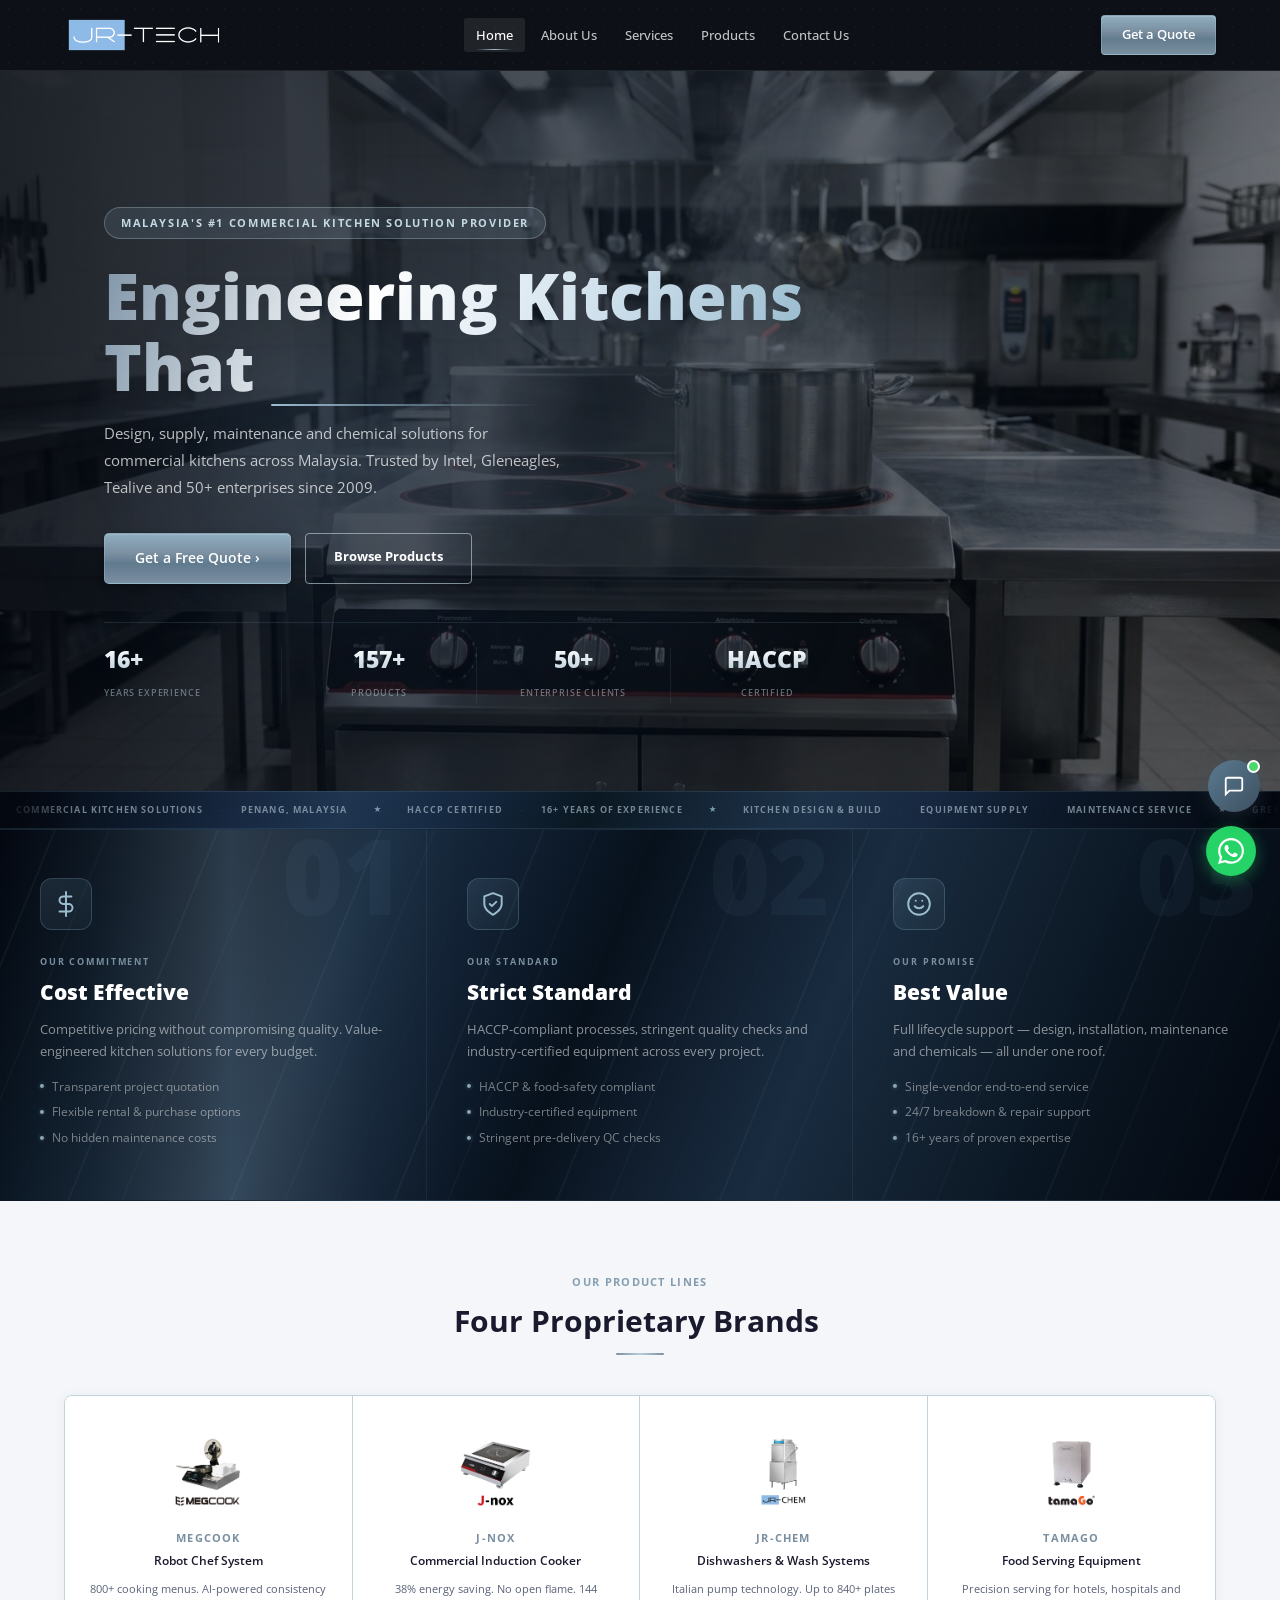
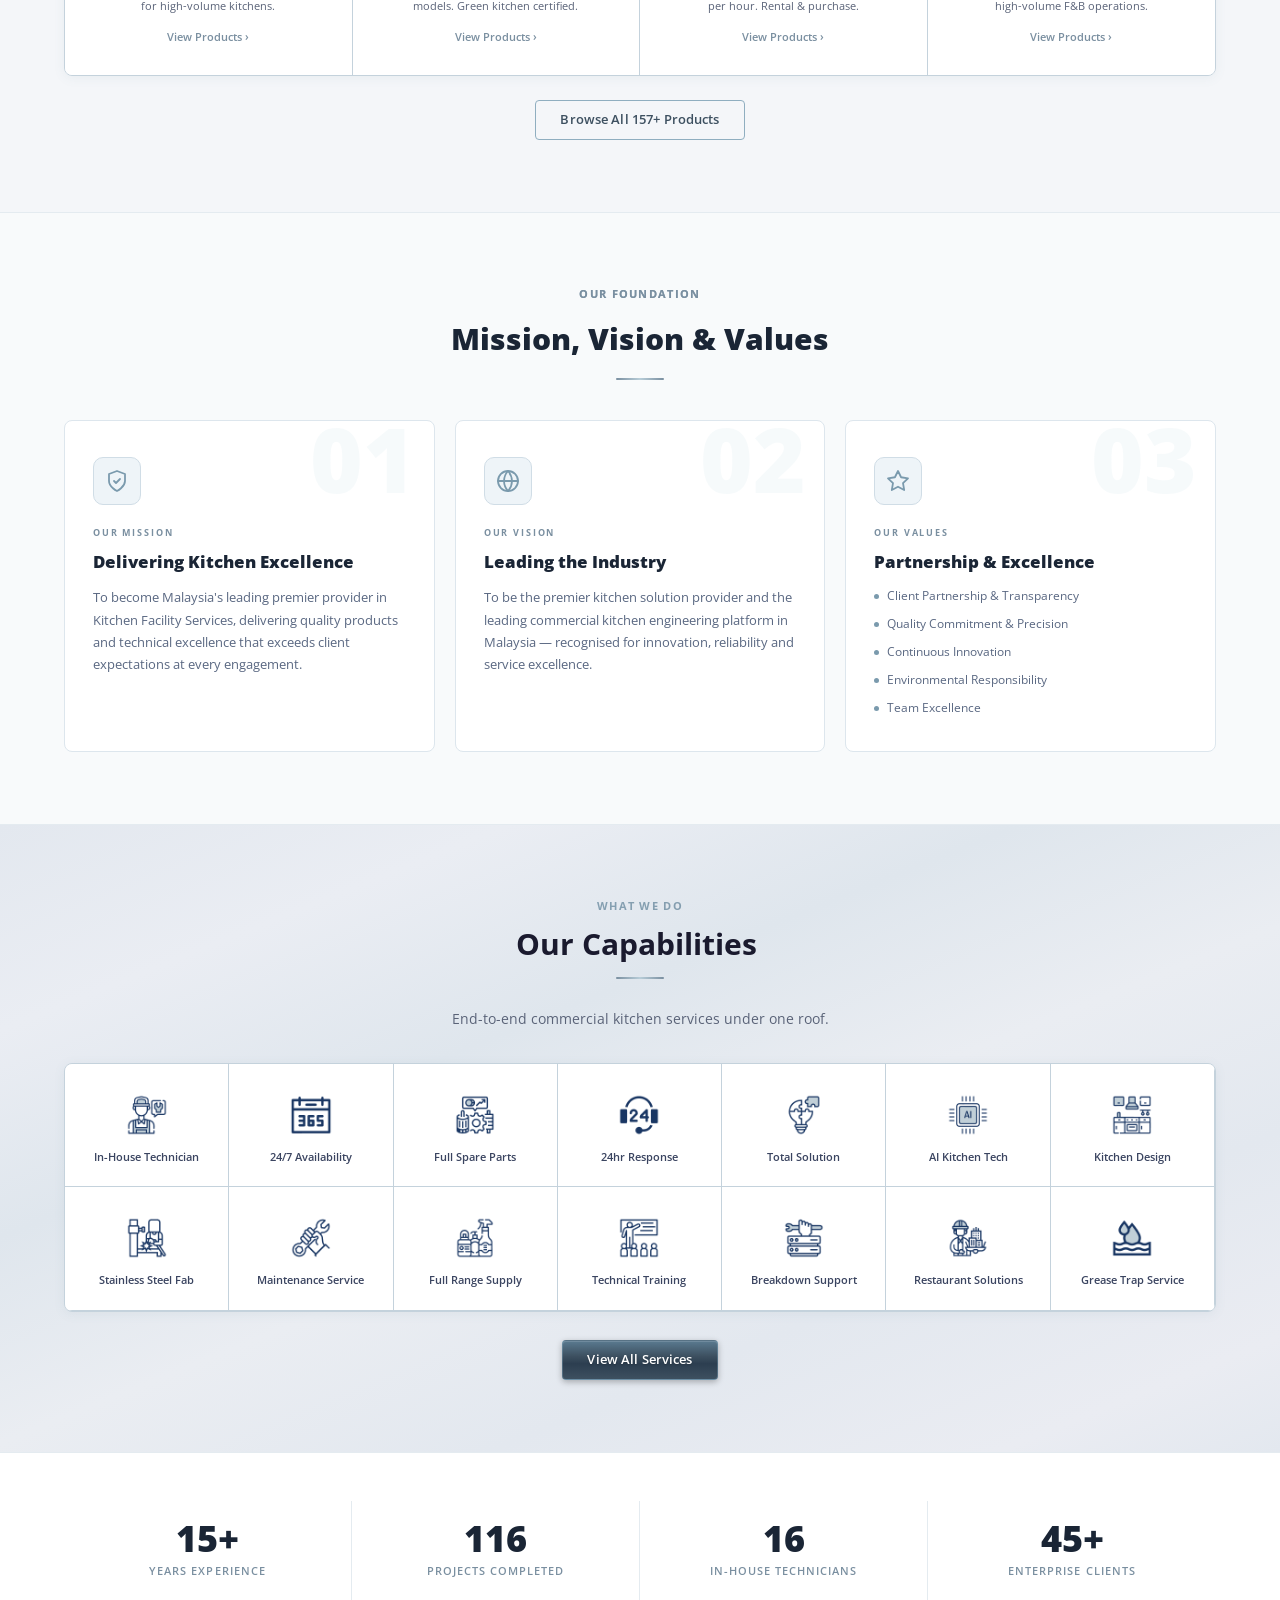
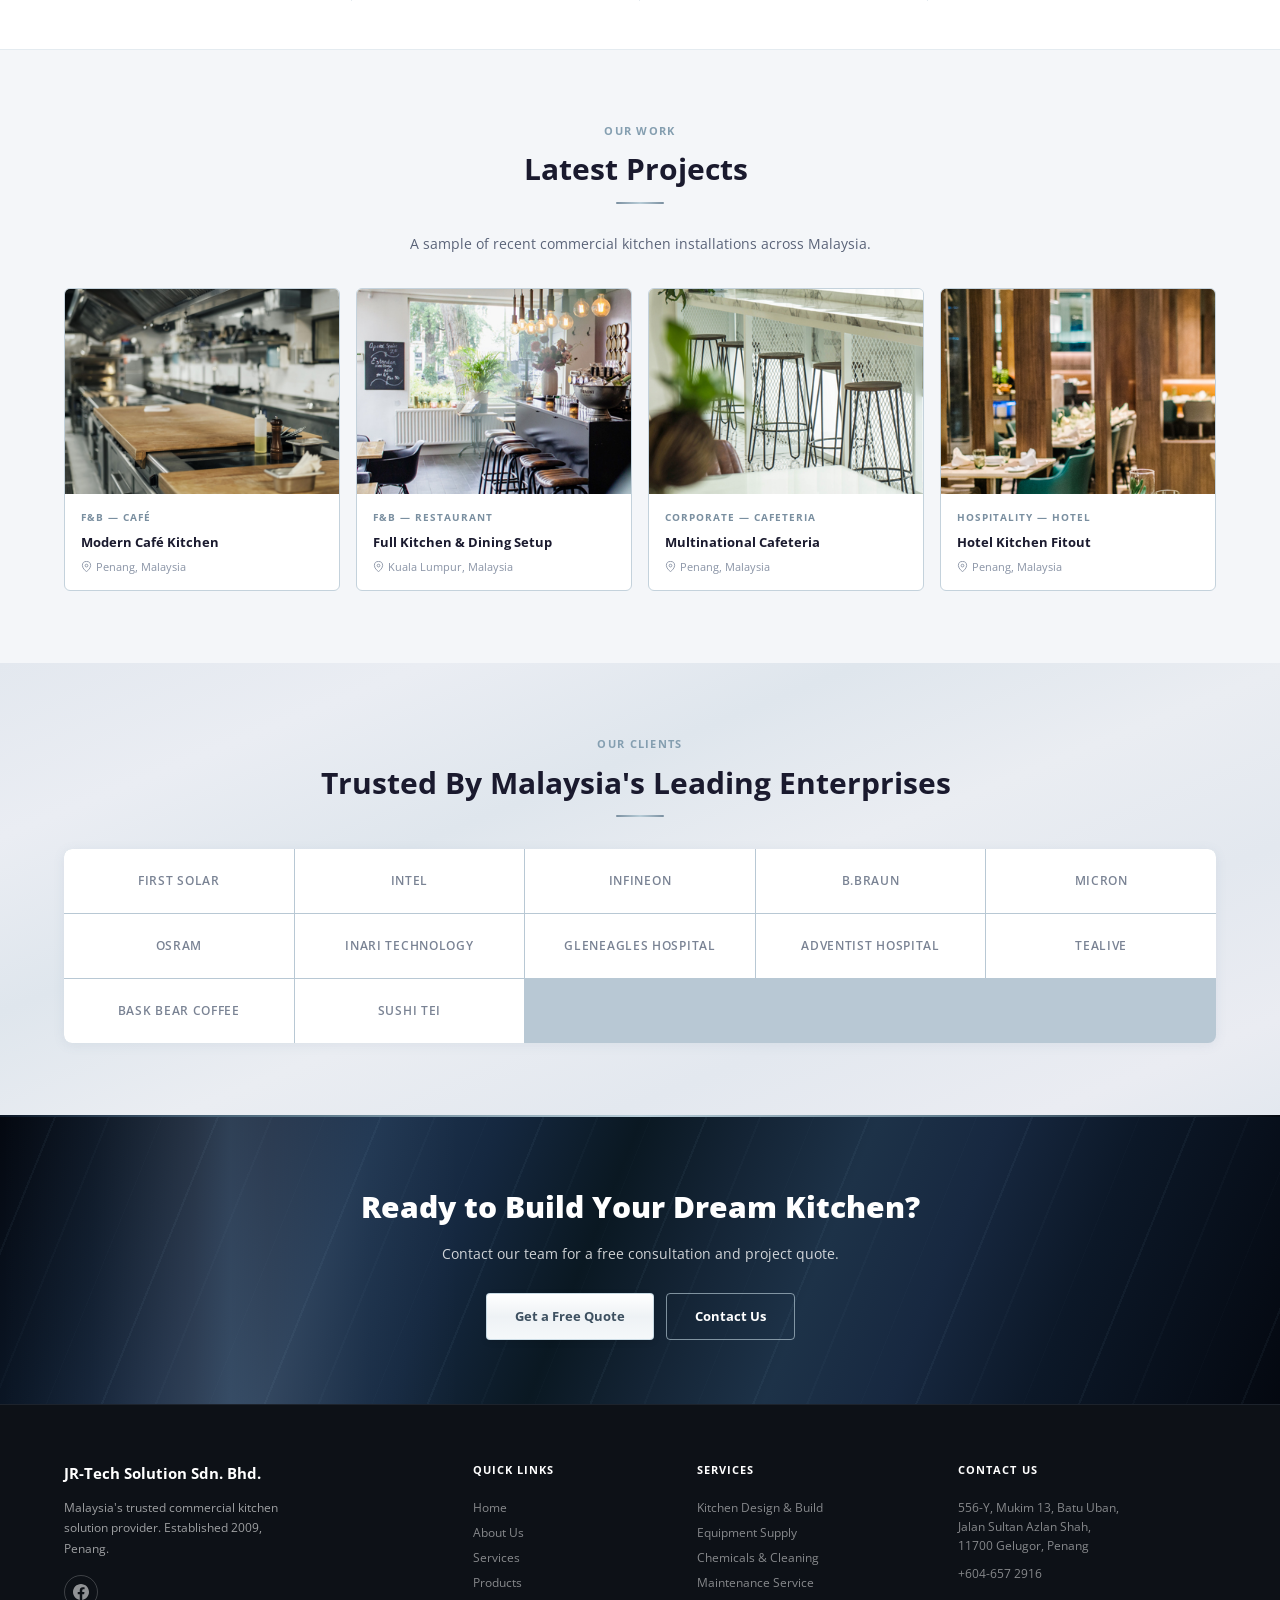
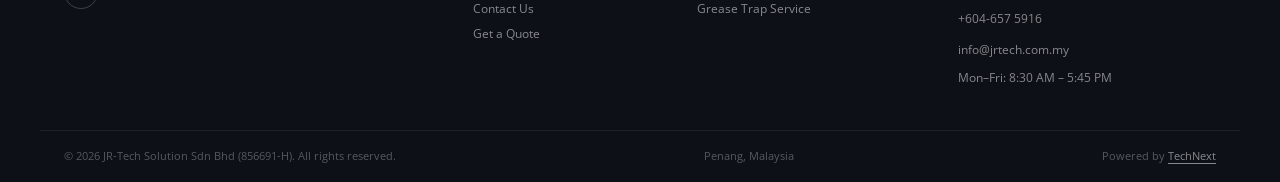
==== commit 2d22ff33: "feat: 16:9 aspect-ratio heroes on all pages - Home hero (.hero-v2) and all inner-page heroes (.page-" ====
--- a/index.html
+++ b/index.html
@@ -50,12 +50,15 @@
       60%       { box-shadow: 0 0 0 20px rgba(255,255,255,.0); }
     }
 
-    /* ── HERO SECTION ── */
+    /* ── HERO SECTION (16:9) ── */
     .hero-v2 {
-      position: relative; height: 100vh; min-height: 600px;
+      position: relative; width: 100%; aspect-ratio: 16 / 9; min-height: 560px;
       display: flex; align-items: center;
-      padding: 0; overflow: hidden; isolation: isolate;
+      padding: 88px 0 40px; overflow: hidden; isolation: isolate;
       background: #050A12;
+    }
+    @media(max-width:768px){
+      .hero-v2 { aspect-ratio: auto; min-height: 90vh; padding: 100px 0 50px; }
     }
     .hero-v2-bg {
       position: absolute; inset: 0; width: 100%; height: 100%;
--- a/style.css
+++ b/style.css
@@ -516,12 +516,16 @@
   background: #050A12;
   border-bottom: 1px solid rgba(144,180,210,0.2);
 }
-/* taller hero on pages that carry a background video/image, so the
-   subject of the footage is properly visible; content is centred */
+/* 16:9 hero on pages that carry a background video/image, so the footage
+   keeps its cinematic ratio; content sits vertically centred, left-aligned */
 .page-banner:has(.page-banner-bg) {
-  min-height: 74vh;
-  display: flex;
-  align-items: center;
+  aspect-ratio: 16 / 9;
+  min-height: 520px;
+  display: flex;
+  align-items: center;
+}
+@media(max-width:768px){
+  .page-banner:has(.page-banner-bg) { aspect-ratio: auto; min-height: 84vh; }
 }
 /* full-bleed background video or image */
 .page-banner-bg {
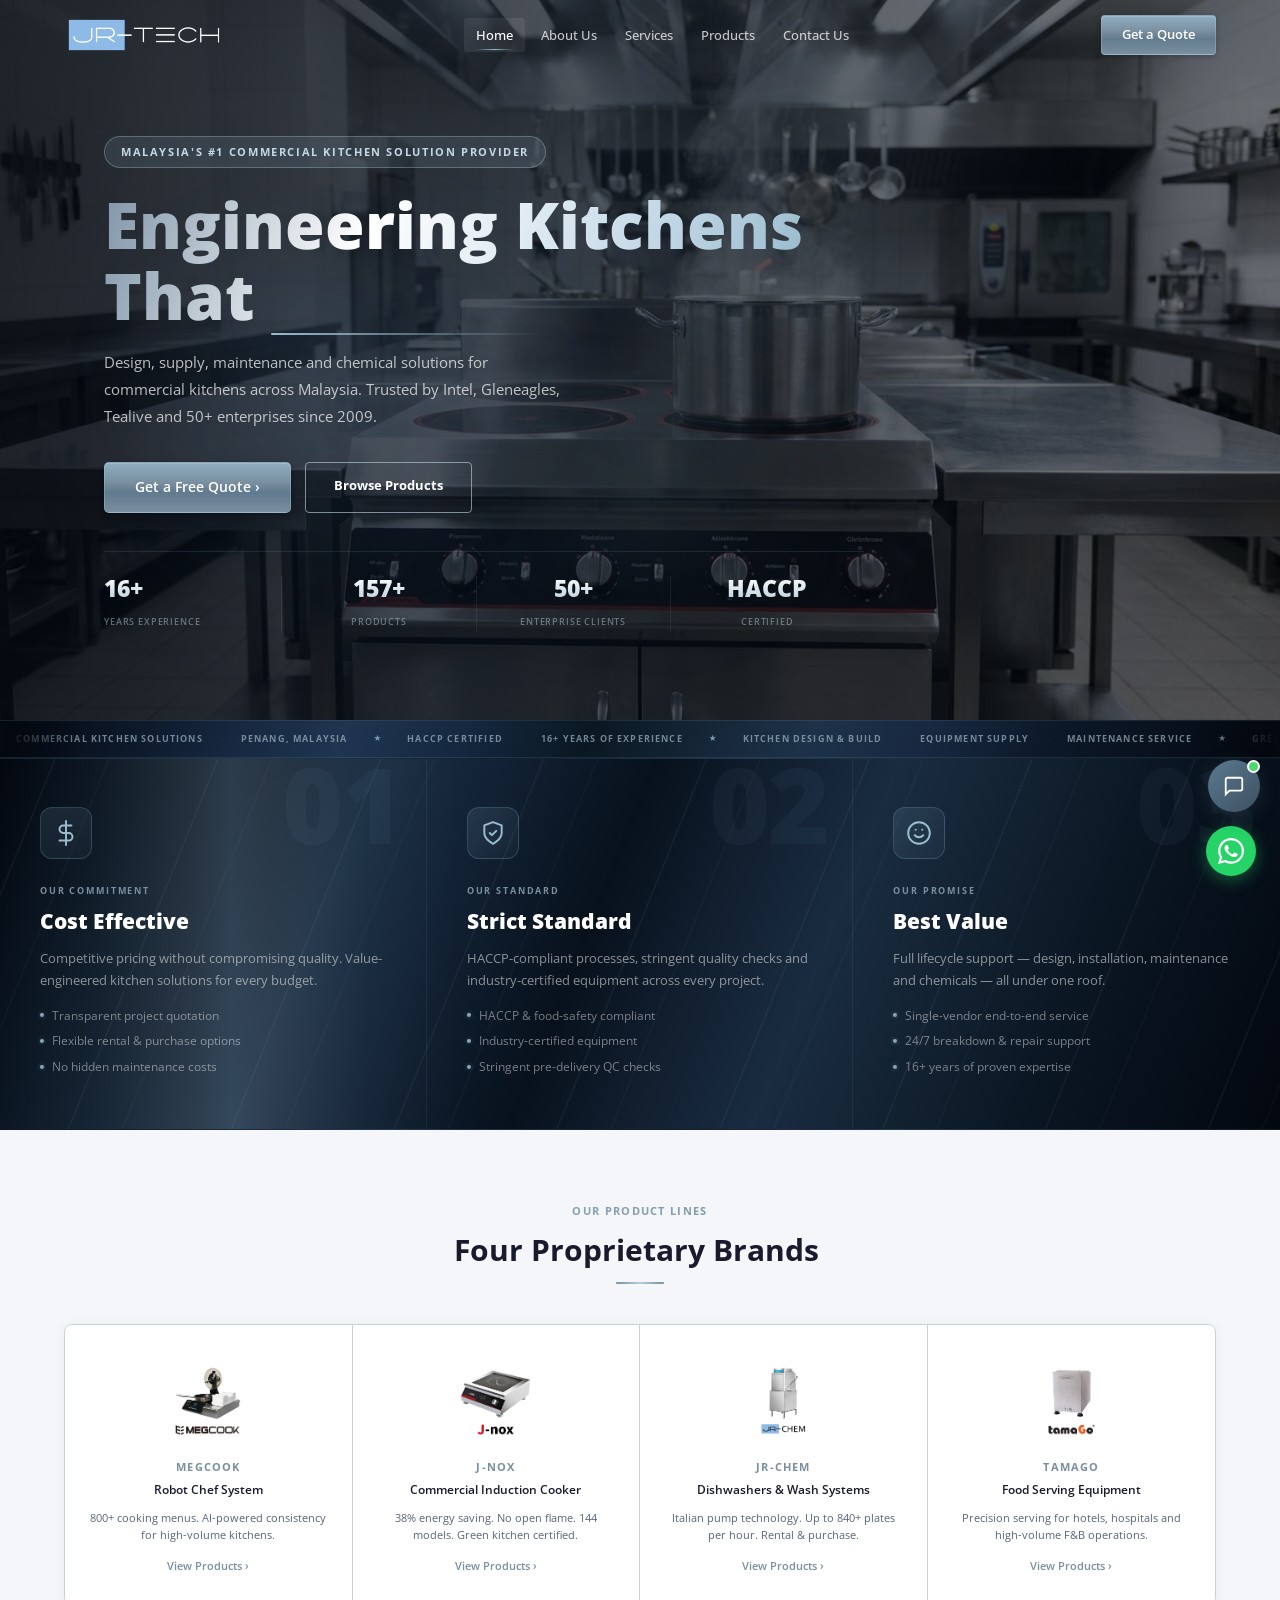
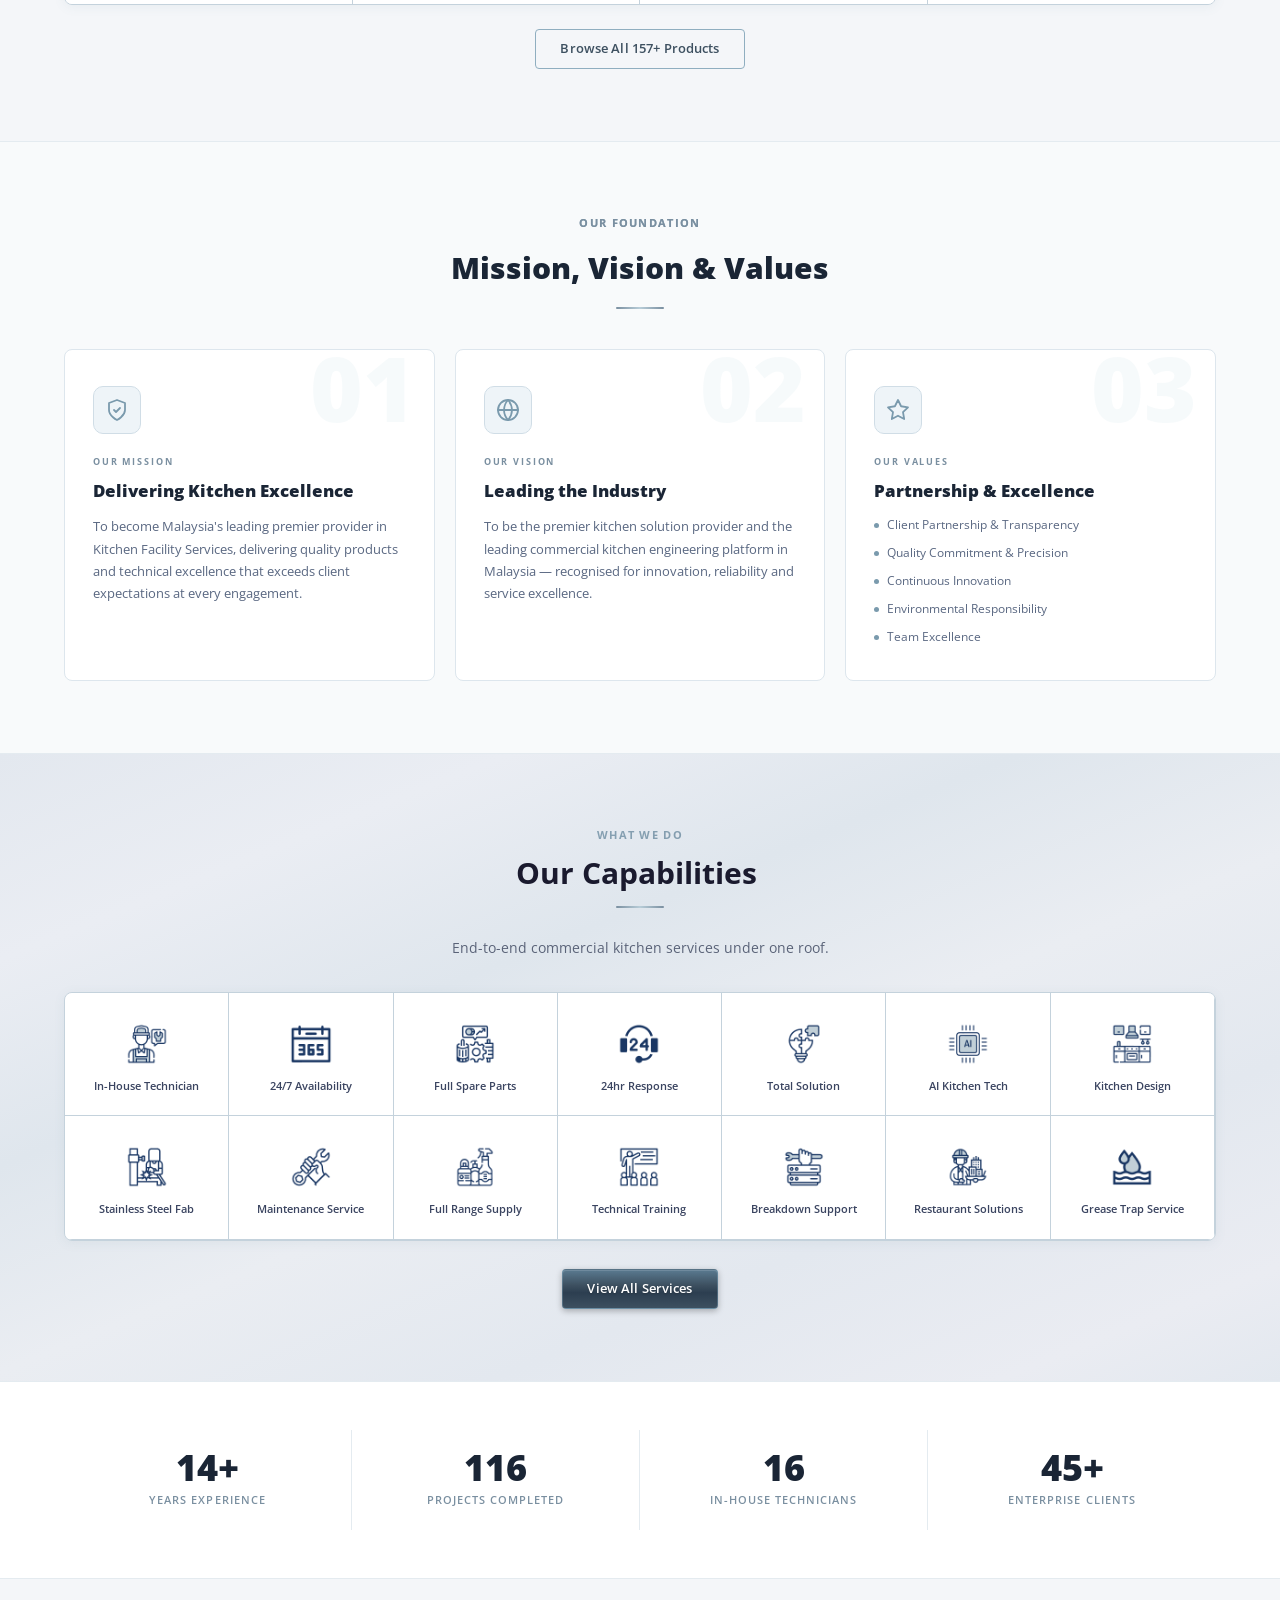
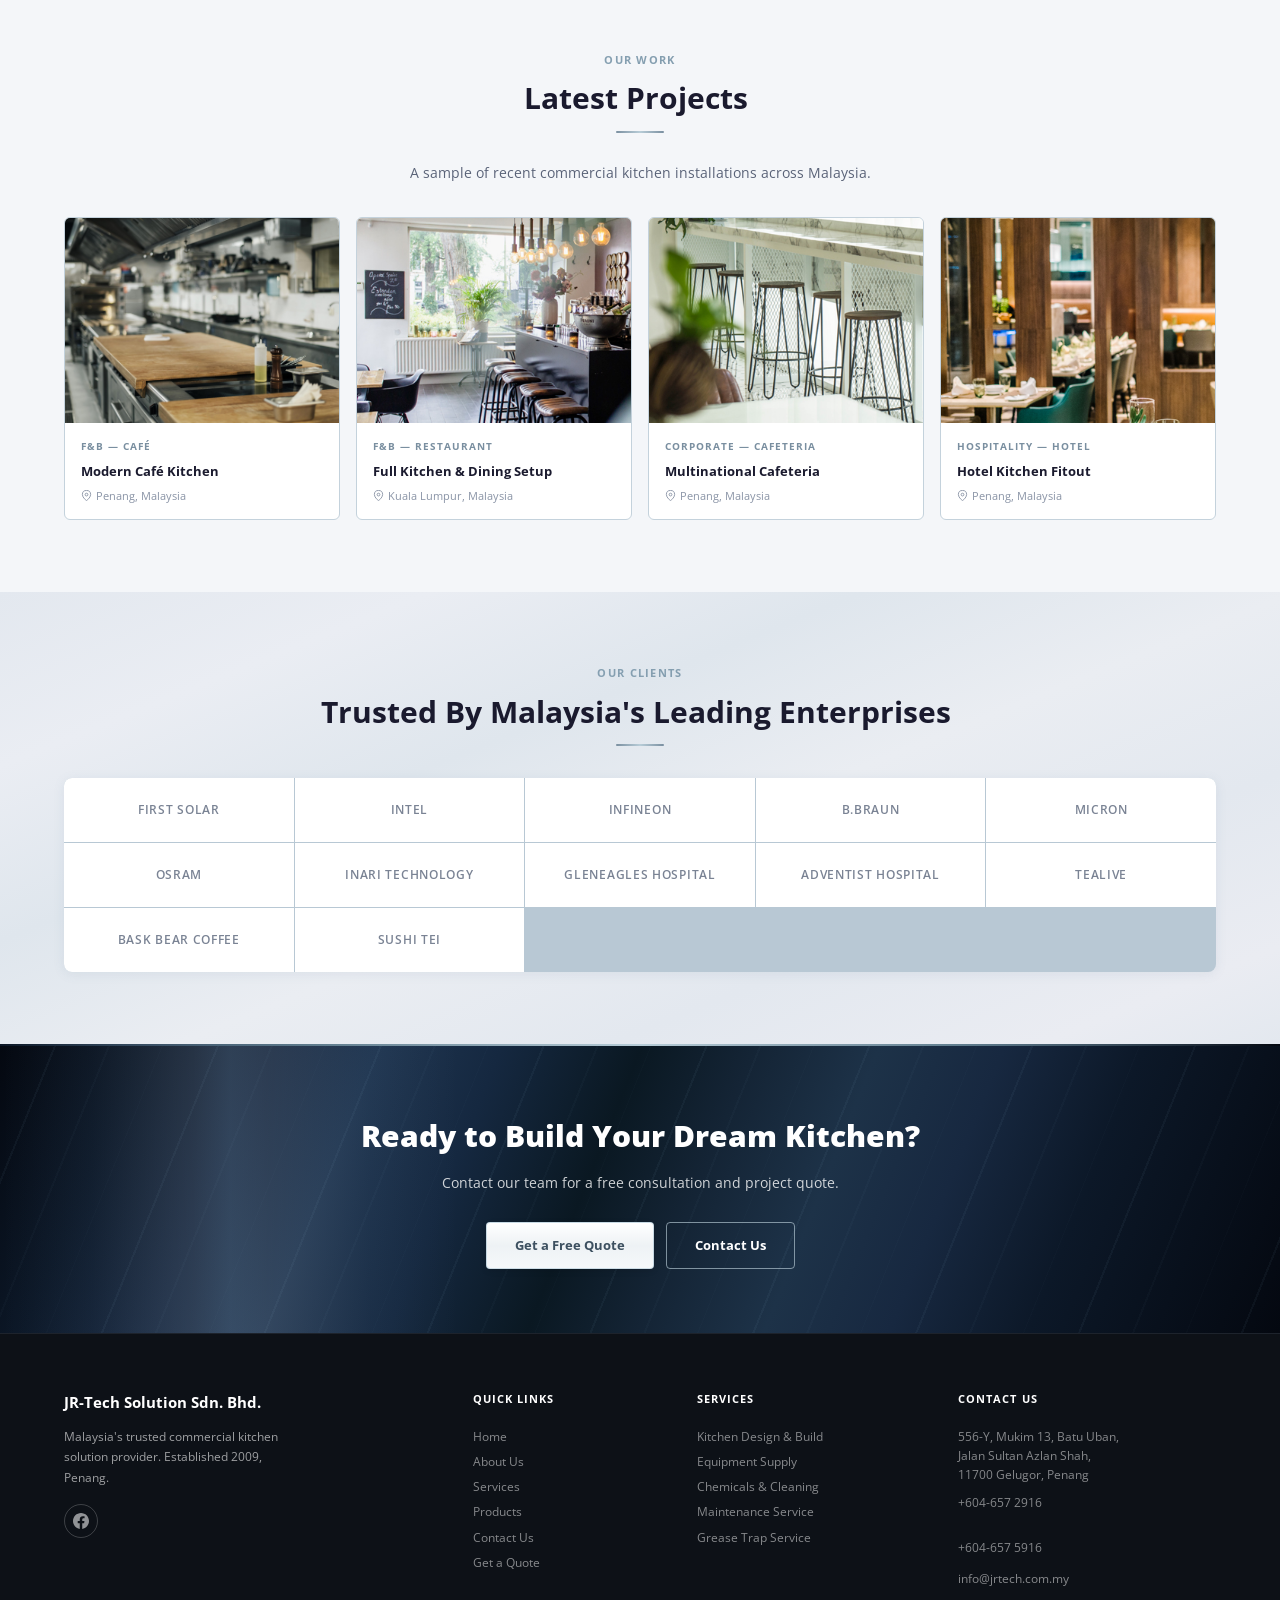
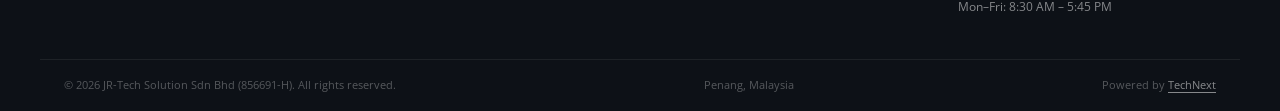
==== commit 8f3057dd: "fix: left-anchor hero titles and show hero videos at true 16:9 ratio Title centering bug: .page-bann" ====
--- a/index.html
+++ b/index.html
@@ -63,8 +63,6 @@
     .hero-v2-bg {
       position: absolute; inset: 0; width: 100%; height: 100%;
       object-fit: cover; z-index: -2; pointer-events: none;
-      transform-origin: center center;
-      transition: transform .1s linear;
     }
     .hero-v2-overlay {
       position: absolute; inset: 0; z-index: -1; pointer-events: none;
@@ -980,25 +978,9 @@
 <script src="interactions.js"></script>
 <script src="chatbot.js"></script>
 <script>
-/* ── Hero: mouse parallax on background video ── */
+/* Note: no transform/parallax on the hero bg video — it is native 16:9 in a
+   16:9 box, so any scale would crop/stretch the footage. */
 (function(){
-  var hero = document.getElementById('hero-v2');
-  var vid  = document.getElementById('hero-bg-vid');
-  if (!hero || !vid) return;
-  var rx = 0, ry = 0, cx = 0, cy = 0;
-  hero.addEventListener('mousemove', function(e){
-    var r = hero.getBoundingClientRect();
-    rx = (e.clientX - r.left) / r.width  - 0.5;
-    ry = (e.clientY - r.top)  / r.height - 0.5;
-  });
-  hero.addEventListener('mouseleave', function(){ rx = 0; ry = 0; });
-  (function loop(){
-    cx += (rx - cx) * 0.04;
-    cy += (ry - cy) * 0.04;
-    vid.style.transform = 'scale(1.06) translate(' + (cx * -14) + 'px,' + (cy * -10) + 'px)';
-    requestAnimationFrame(loop);
-  })();
-
   /* ── Stat counter animation ── */
   var nums = document.querySelectorAll('.hero-v2-num[data-target]');
   if (!nums.length) return;
--- a/style.css
+++ b/style.css
@@ -144,14 +144,22 @@
 
 /* === HEADER === */
 #site-header {
-  position: sticky;
-  top: 0;
+  position: fixed;
+  top: 0; left: 0; right: 0;
   z-index: 200;
-  background: #0D1117;
-  transition: padding 0.25s;
+  background-color: transparent;
+  border-bottom: 1px solid transparent;
+  transition: background-color 0.3s ease, border-color 0.3s ease, box-shadow 0.3s ease;
+}
+/* solid dark bar once scrolled past the dark hero onto light content */
+#site-header.solid {
+  background-color: #0D1117;
+  background-image: radial-gradient(rgba(144,186,210,0.035) 1px, transparent 1px);
+  background-size: 18px 18px;
   border-bottom: 1px solid rgba(122,143,160,0.15);
-}
-#site-header.compact .hdr-inner { height: 58px; }
+  box-shadow: 0 2px 18px rgba(0,0,0,0.35);
+}
+/* header stays a fixed 70px height — no shrink-on-scroll */
 .hdr-inner {
   max-width: 1200px;
   margin: 0 auto;
@@ -531,7 +539,6 @@
 .page-banner-bg {
   position: absolute; inset: 0; width: 100%; height: 100%;
   object-fit: cover; z-index: -2; pointer-events: none;
-  transform-origin: center center;
 }
 /* darkening overlay + ambient orbs */
 .page-banner-overlay {
@@ -558,7 +565,9 @@
   background: radial-gradient(circle, rgba(94,134,184,.10) 0%, transparent 68%);
   animation-duration: 11s; animation-delay: -4s;
 }
-.page-banner .container { position: relative; z-index: 1; }
+/* width:100% is required — as a flex item the container would otherwise
+   shrink-to-fit and margin:auto would centre the title block */
+.page-banner .container { position: relative; z-index: 1; width: 100%; }
 /* metallic reflective title — left aligned, consistent size across pages */
 .page-banner h1 {
   font-size: clamp(2.4rem, 5vw, 4.4rem);
@@ -1420,10 +1429,6 @@
   background-image: radial-gradient(rgba(144,186,210,0.05) 1px, transparent 1px);
   background-size: 20px 20px;
 }
-#site-header {
-  background-image: radial-gradient(rgba(144,186,210,0.035) 1px, transparent 1px);
-  background-size: 18px 18px;
-}
 
 /* Contact info card metallic hover */
 .contact-info-card {
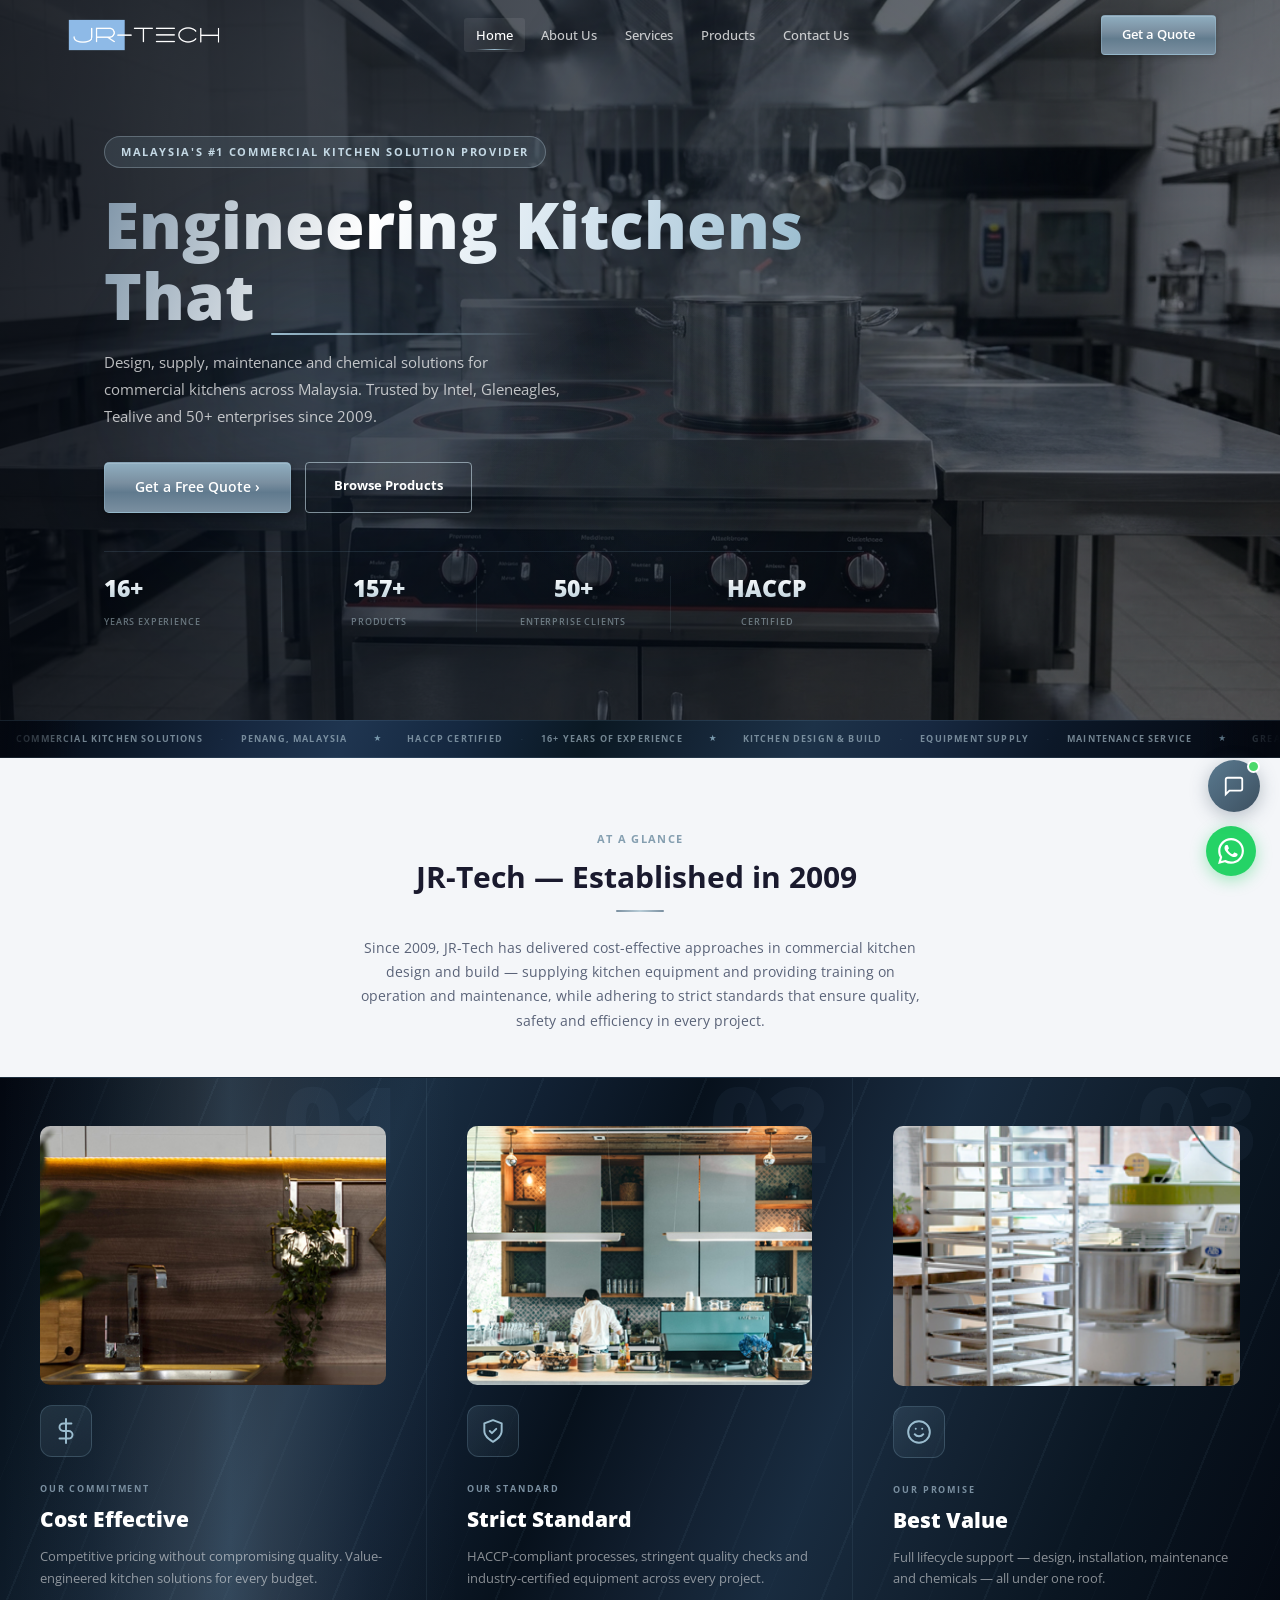
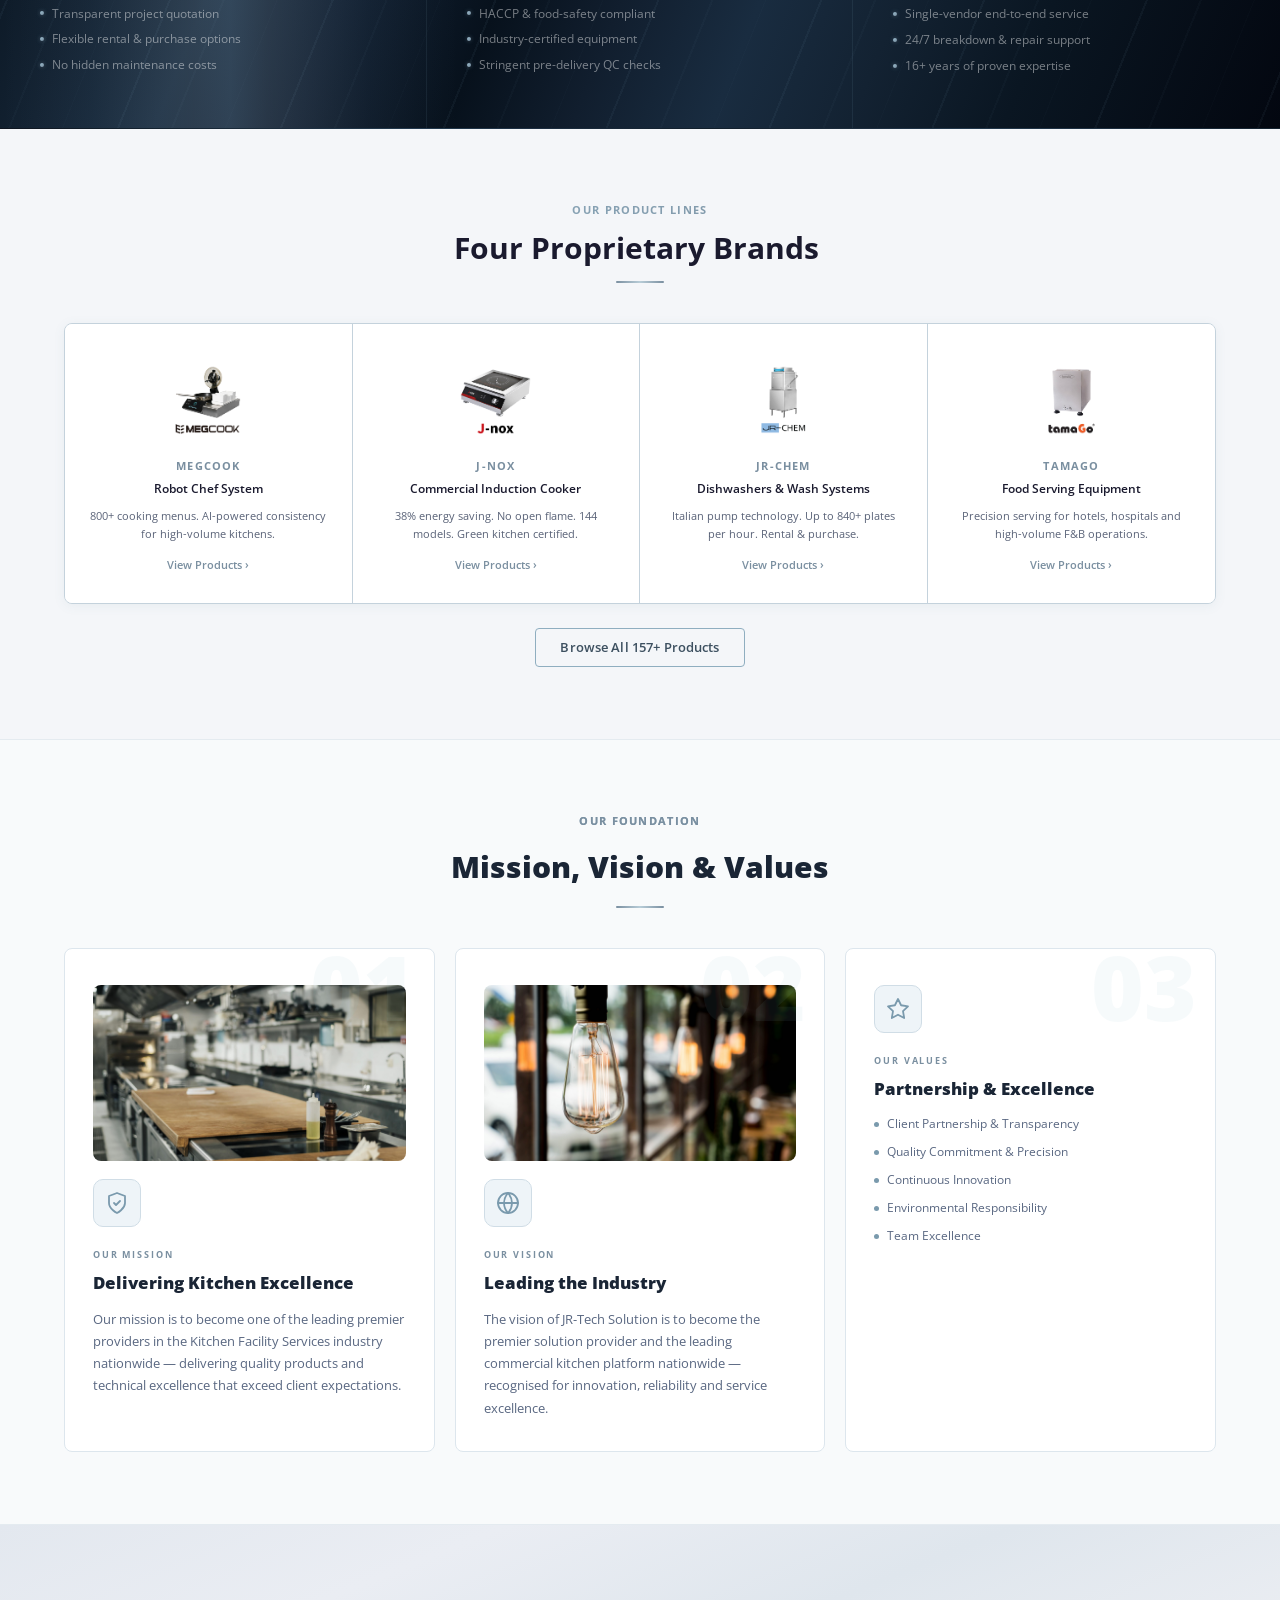
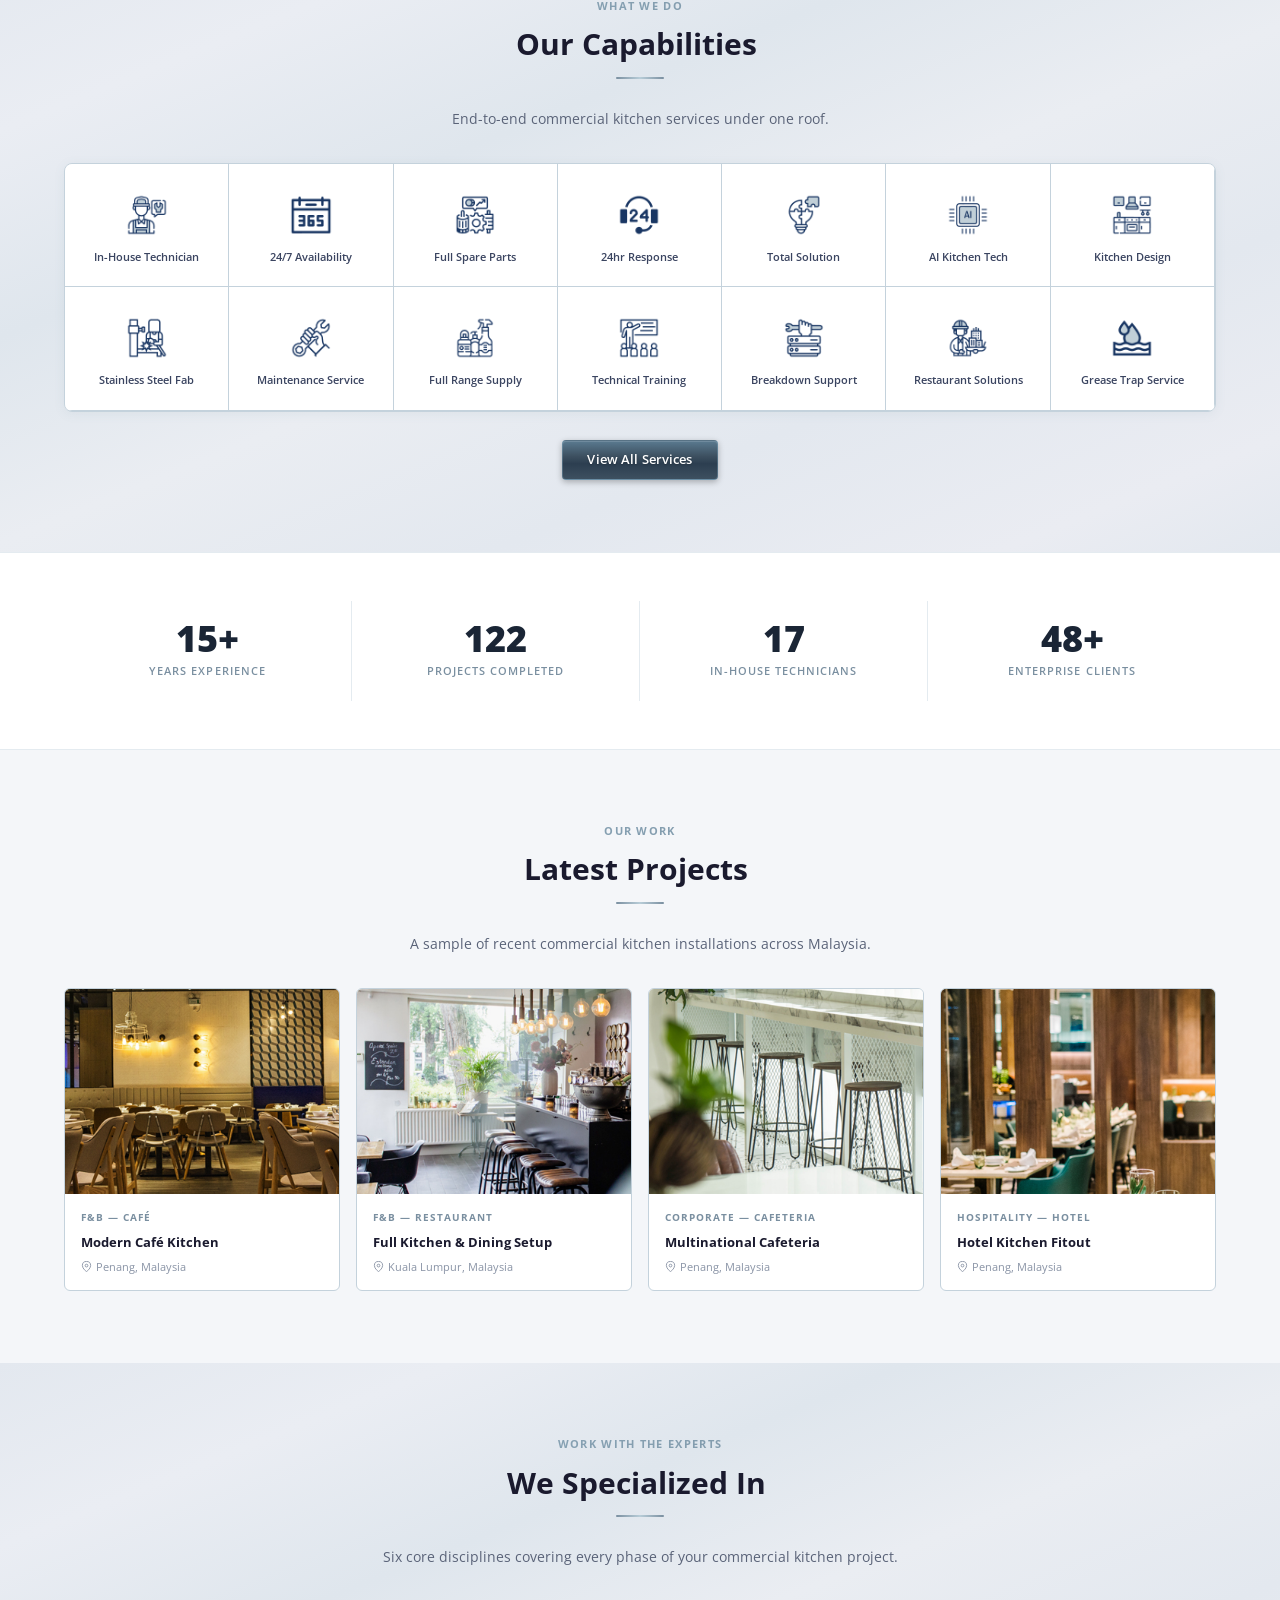
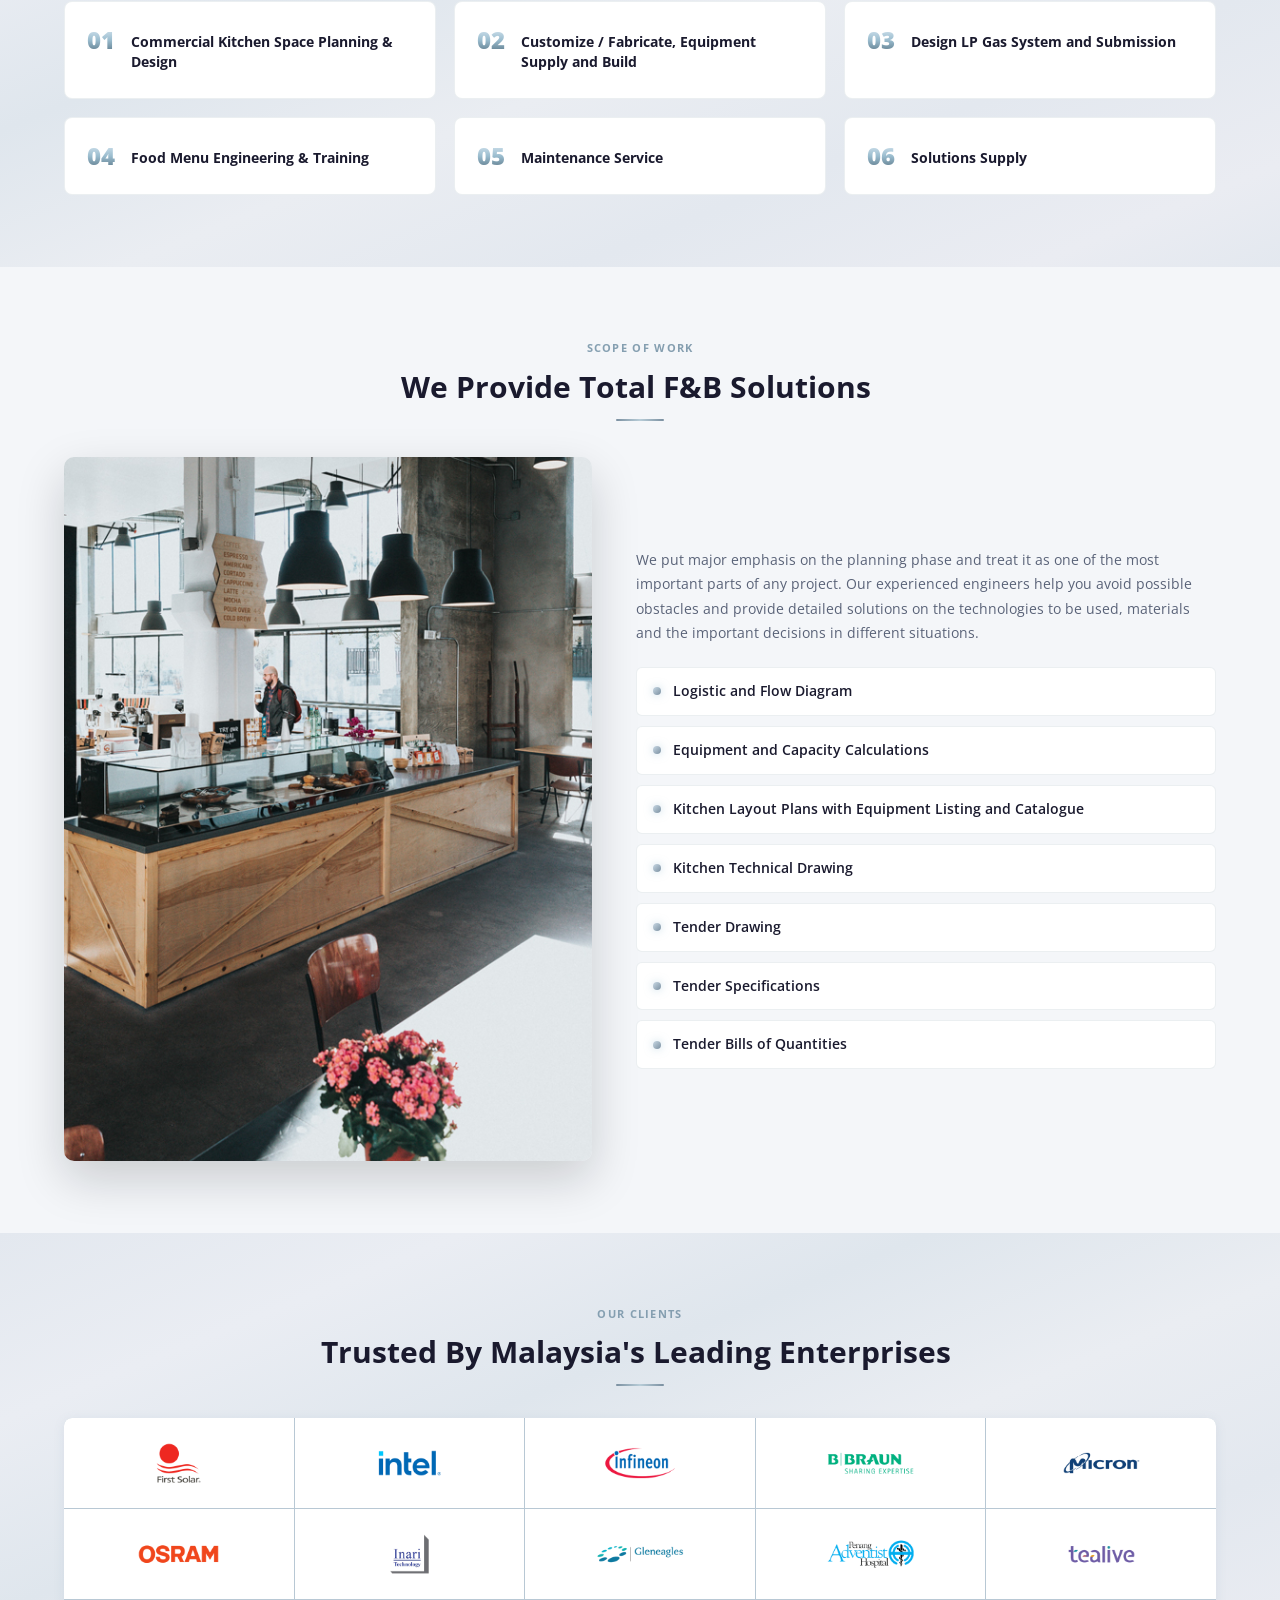
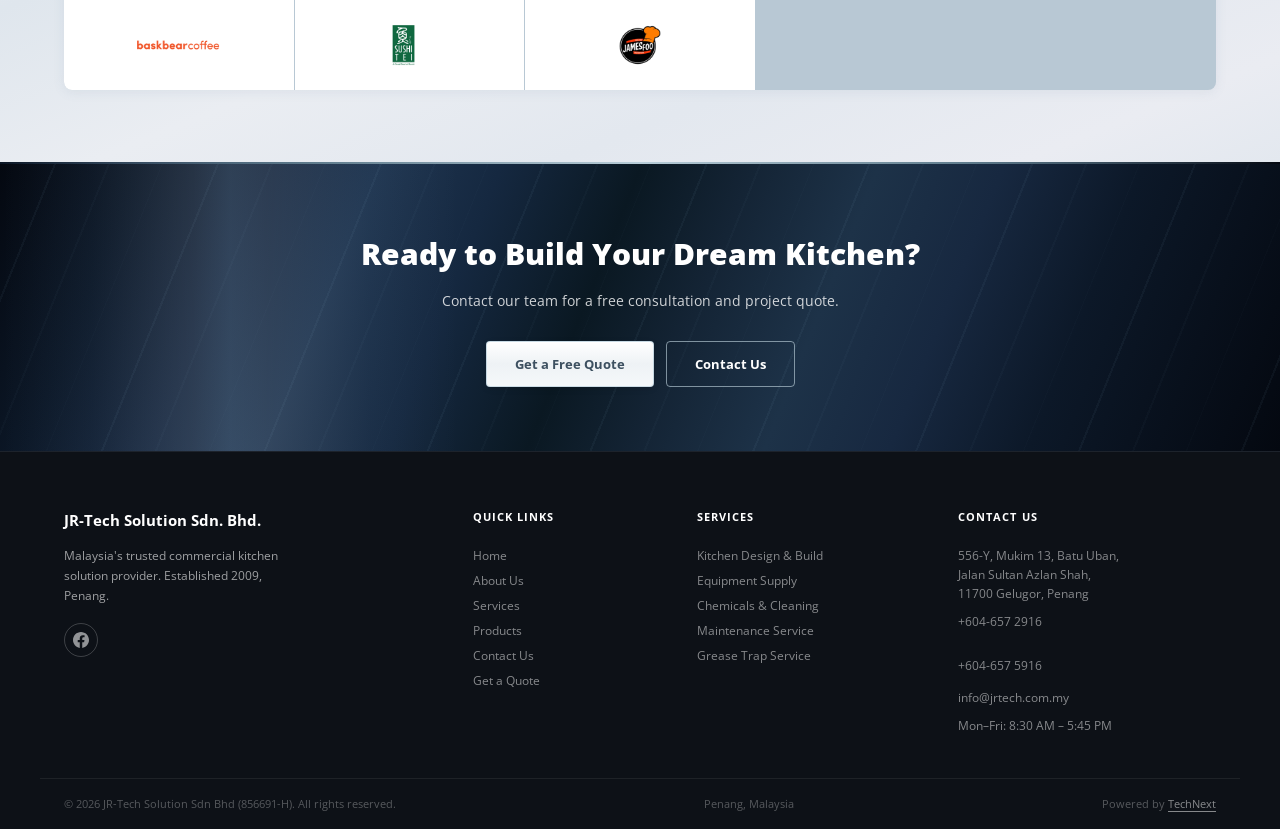
==== commit c5375e01: "feat: port full jrtech.com.my homepage content and images Sections added/updated to mirror the refer" ====
--- a/index.html
+++ b/index.html
@@ -517,6 +517,56 @@
     /* Stagger so sections don't sweep simultaneously */
     .glance-grid::after { animation-delay: -3.1s; }
     .cta-band::after    { animation-delay: -6.4s; }
+
+    /* ── Pillar photos (from jrtech.com.my At-a-Glance) ── */
+    .glance-photo { border-radius: 10px; overflow: hidden; aspect-ratio: 4/3; margin-bottom: 20px; }
+    .glance-photo img { width: 100%; height: 100%; object-fit: cover; display: block; transition: transform .45s ease; }
+    .glance-card:hover .glance-photo img { transform: scale(1.05); }
+
+    /* ── Mission/Vision photos ── */
+    .mv-card-img { border-radius: 8px; overflow: hidden; aspect-ratio: 16/9; margin-bottom: 18px; }
+    .mv-card-img img { width: 100%; height: 100%; object-fit: cover; display: block; transition: transform .45s ease; }
+    .mv-card:hover .mv-card-img img { transform: scale(1.05); }
+
+    /* ── We Specialized In ── */
+    .spec-grid { display: grid; grid-template-columns: repeat(3,1fr); gap: 18px; }
+    @media(max-width:900px){ .spec-grid { grid-template-columns: 1fr 1fr; } }
+    @media(max-width:600px){ .spec-grid { grid-template-columns: 1fr; } }
+    .spec-item {
+      background: #fff; border: 1px solid rgba(90,120,140,.12); border-radius: 8px;
+      padding: 26px 22px; display: flex; gap: 16px; align-items: flex-start;
+      transition: box-shadow .3s ease, border-color .3s ease, transform .2s ease;
+    }
+    .spec-item:hover { border-color: #8FAEC0; box-shadow: 0 8px 24px rgba(90,122,144,.14); transform: translateY(-2px); }
+    .spec-num {
+      font-size: 1.6rem; font-weight: 800; line-height: 1; flex-shrink: 0;
+      background: linear-gradient(180deg, #D4E4EE 0%, #9BBDCF 50%, #607D8E 100%);
+      -webkit-background-clip: text; -webkit-text-fill-color: transparent; background-clip: text;
+    }
+    .spec-name { font-size: .92rem; font-weight: 700; color: #1a1a2e; line-height: 1.45; padding-top: 4px; }
+
+    /* ── Scope of Work ── */
+    .scope-grid { display: grid; grid-template-columns: 1fr 1.1fr; gap: 44px; align-items: center; }
+    @media(max-width:900px){ .scope-grid { grid-template-columns: 1fr; } }
+    .scope-img { border-radius: 10px; overflow: hidden; box-shadow: 0 18px 48px rgba(13,17,23,.18); }
+    .scope-img img { width: 100%; height: 100%; object-fit: cover; display: block; }
+    .scope-desc { font-size: .92rem; color: #5a6378; line-height: 1.75; margin-bottom: 22px; }
+    .scope-list { list-style: none; padding: 0; display: grid; gap: 10px; }
+    .scope-list li {
+      display: flex; align-items: center; gap: 12px;
+      font-size: .9rem; font-weight: 600; color: #1a1a2e;
+      background: #fff; border: 1px solid rgba(90,120,140,.12); border-radius: 6px;
+      padding: 12px 16px; transition: border-color .25s, box-shadow .25s;
+    }
+    .scope-list li:hover { border-color: #8FAEC0; box-shadow: 0 4px 14px rgba(90,122,144,.12); }
+    .scope-list li::before {
+      content: ''; width: 8px; height: 8px; border-radius: 50%; flex-shrink: 0;
+      background: linear-gradient(135deg, #C8D8E4 0%, #7A8FA0 100%);
+      box-shadow: 0 0 8px rgba(144,186,210,.5);
+    }
+
+    /* ── Client logos ── */
+    .cli img { max-height: 46px; max-width: 78%; object-fit: contain; }
   </style>
 </head>
 <body>
@@ -598,11 +648,22 @@
   </div>
 </div>
 
+<!-- ═══ AT A GLANCE INTRO ═══ -->
+<section class="section" style="padding-bottom:44px;">
+  <div class="container text-center reveal">
+    <p class="eyebrow">At a Glance</p>
+    <h2 class="section-title">JR-Tech &mdash; Established in 2009</h2>
+    <div class="divider" style="margin:14px auto 24px;"></div>
+    <p class="section-sub" style="margin:0 auto;">Since 2009, JR-Tech has delivered cost-effective approaches in commercial kitchen design and build &mdash; supplying kitchen equipment and providing training on operation and maintenance, while adhering to strict standards that ensure quality, safety and efficiency in every project.</p>
+  </div>
+</section>
+
 <!-- ═══ PILLARS ═══ -->
 <div class="glance-grid">
 
   <div class="glance-card">
     <span class="glance-wm">01</span>
+    <div class="glance-photo"><img src="img/Cost-Effective.jpg" alt="Cost effective kitchen solutions" loading="lazy" decoding="async"/></div>
     <div class="glance-icon-box">
       <svg width="26" height="26" viewBox="0 0 24 24" fill="none" stroke="currentColor" stroke-width="1.8" stroke-linecap="round" stroke-linejoin="round">
         <line x1="12" y1="1" x2="12" y2="23"/><path d="M17 5H9.5a3.5 3.5 0 0 0 0 7h5a3.5 3.5 0 0 1 0 7H6"/>
@@ -621,6 +682,7 @@
 
   <div class="glance-card">
     <span class="glance-wm">02</span>
+    <div class="glance-photo"><img src="img/Strict-Standard.jpg" alt="Strict quality standards" loading="lazy" decoding="async"/></div>
     <div class="glance-icon-box">
       <svg width="26" height="26" viewBox="0 0 24 24" fill="none" stroke="currentColor" stroke-width="1.8" stroke-linecap="round" stroke-linejoin="round">
         <path d="M12 22s8-4 8-10V5l-8-3-8 3v7c0 6 8 10 8 10z"/><polyline points="9 12 11 14 15 10"/>
@@ -639,6 +701,7 @@
 
   <div class="glance-card">
     <span class="glance-wm">03</span>
+    <div class="glance-photo"><img src="img/b3.jpg" alt="Best value kitchen equipment" loading="lazy" decoding="async"/></div>
     <div class="glance-icon-box">
       <svg width="26" height="26" viewBox="0 0 24 24" fill="none" stroke="currentColor" stroke-width="1.8" stroke-linecap="round" stroke-linejoin="round">
         <circle cx="12" cy="12" r="10"/><path d="M8 14s1.5 2 4 2 4-2 4-2"/><line x1="9" y1="9" x2="9.01" y2="9"/><line x1="15" y1="9" x2="15.01" y2="9"/>
@@ -713,23 +776,25 @@
 
       <div class="mv-card">
         <div class="mv-card-num">01</div>
+        <div class="mv-card-img"><img src="img/front-view-professional-kitchen-1-scaled.jpg" alt="Professional commercial kitchen" loading="lazy" decoding="async"/></div>
         <div class="mv-card-icon">
           <svg width="24" height="24" viewBox="0 0 24 24" fill="none" stroke="currentColor" stroke-width="1.8" stroke-linecap="round" stroke-linejoin="round"><path d="M12 22s8-4 8-10V5l-8-3-8 3v7c0 6 8 10 8 10z"/><polyline points="9 12 11 14 15 10"/></svg>
         </div>
         <div class="mv-card-label">Our Mission</div>
         <h3 class="mv-card-title">Delivering Kitchen Excellence</h3>
-        <p class="mv-card-text">To become Malaysia's leading premier provider in Kitchen Facility Services, delivering quality products and technical excellence that exceeds client expectations at every engagement.</p>
+        <p class="mv-card-text">Our mission is to become one of the leading premier providers in the Kitchen Facility Services industry nationwide &mdash; delivering quality products and technical excellence that exceed client expectations.</p>
         <div class="mv-card-bar"></div>
       </div>
 
       <div class="mv-card">
         <div class="mv-card-num">02</div>
+        <div class="mv-card-img"><img src="img/beautiful-light-lamp-decoration-scaled.jpg" alt="Restaurant interior lighting" loading="lazy" decoding="async"/></div>
         <div class="mv-card-icon">
           <svg width="24" height="24" viewBox="0 0 24 24" fill="none" stroke="currentColor" stroke-width="1.8" stroke-linecap="round" stroke-linejoin="round"><circle cx="12" cy="12" r="10"/><line x1="2" y1="12" x2="22" y2="12"/><path d="M12 2a15.3 15.3 0 0 1 4 10 15.3 15.3 0 0 1-4 10 15.3 15.3 0 0 1-4-10 15.3 15.3 0 0 1 4-10z"/></svg>
         </div>
         <div class="mv-card-label">Our Vision</div>
         <h3 class="mv-card-title">Leading the Industry</h3>
-        <p class="mv-card-text">To be the premier kitchen solution provider and the leading commercial kitchen engineering platform in Malaysia — recognised for innovation, reliability and service excellence.</p>
+        <p class="mv-card-text">The vision of JR-Tech Solution is to become the premier solution provider and the leading commercial kitchen platform nationwide &mdash; recognised for innovation, reliability and service excellence.</p>
         <div class="mv-card-bar"></div>
       </div>
 
@@ -853,6 +918,52 @@
   </div>
 </section>
 
+<!-- ═══ WE SPECIALIZED IN ═══ -->
+<section class="section section-alt">
+  <div class="container">
+    <div class="text-center reveal">
+      <p class="eyebrow">Work With The Experts</p>
+      <h2 class="section-title">We Specialized In</h2>
+      <div class="divider"></div>
+      <p class="section-sub">Six core disciplines covering every phase of your commercial kitchen project.</p>
+    </div>
+    <div class="spec-grid stagger" style="margin-top:32px;">
+      <div class="spec-item"><span class="spec-num">01</span><span class="spec-name">Commercial Kitchen Space Planning &amp; Design</span></div>
+      <div class="spec-item"><span class="spec-num">02</span><span class="spec-name">Customize / Fabricate, Equipment Supply and Build</span></div>
+      <div class="spec-item"><span class="spec-num">03</span><span class="spec-name">Design LP Gas System and Submission</span></div>
+      <div class="spec-item"><span class="spec-num">04</span><span class="spec-name">Food Menu Engineering &amp; Training</span></div>
+      <div class="spec-item"><span class="spec-num">05</span><span class="spec-name">Maintenance Service</span></div>
+      <div class="spec-item"><span class="spec-num">06</span><span class="spec-name">Solutions Supply</span></div>
+    </div>
+  </div>
+</section>
+
+<!-- ═══ SCOPE OF WORK ═══ -->
+<section class="section">
+  <div class="container">
+    <div class="text-center reveal">
+      <p class="eyebrow">Scope of Work</p>
+      <h2 class="section-title">We Provide Total F&amp;B Solutions</h2>
+      <div class="divider"></div>
+    </div>
+    <div class="scope-grid reveal" style="margin-top:36px;">
+      <div class="scope-img"><img src="img/s4.jpg" alt="Commercial kitchen project planning" loading="lazy" decoding="async"/></div>
+      <div class="scope-body">
+        <p class="scope-desc">We put major emphasis on the planning phase and treat it as one of the most important parts of any project. Our experienced engineers help you avoid possible obstacles and provide detailed solutions on the technologies to be used, materials and the important decisions in different situations.</p>
+        <ul class="scope-list stagger">
+          <li>Logistic and Flow Diagram</li>
+          <li>Equipment and Capacity Calculations</li>
+          <li>Kitchen Layout Plans with Equipment Listing and Catalogue</li>
+          <li>Kitchen Technical Drawing</li>
+          <li>Tender Drawing</li>
+          <li>Tender Specifications</li>
+          <li>Tender Bills of Quantities</li>
+        </ul>
+      </div>
+    </div>
+  </div>
+</section>
+
 <!-- ═══ CLIENTS ═══ -->
 <section class="section section-alt">
   <div class="container">
@@ -862,20 +973,20 @@
       <div class="divider"></div>
     </div>
     <div class="clients-grid stagger" style="margin-top:32px;">
-      <div class="cli">First Solar</div>
-      <div class="cli">Intel</div>
-      <div class="cli">Infineon</div>
-      <div class="cli">B.Braun</div>
-      <div class="cli">Micron</div>
-      <div class="cli">Osram</div>
-      <div class="cli">Inari Technology</div>
-      <div class="cli">Gleneagles Hospital</div>
-      <div class="cli">Adventist Hospital</div>
-      <div class="cli">Tealive</div>
-      <div class="cli">Bask Bear Coffee</div>
-      <div class="cli">Sushi Tei</div>
-      <div class="cli">James Foo</div>
-      <div class="cli">CapitaLand</div>
+      <div class="cli"><img src="img/clients/First-Solar.png" alt="First Solar" loading="lazy" decoding="async"/></div>
+      <div class="cli"><img src="img/clients/Intel-2.png" alt="Intel" loading="lazy" decoding="async"/></div>
+      <div class="cli"><img src="img/clients/Infineon.png" alt="Infineon" loading="lazy" decoding="async"/></div>
+      <div class="cli"><img src="img/clients/B-Braun.png" alt="B.Braun" loading="lazy" decoding="async"/></div>
+      <div class="cli"><img src="img/clients/Micron.png" alt="Micron" loading="lazy" decoding="async"/></div>
+      <div class="cli"><img src="img/clients/Osram.png" alt="Osram" loading="lazy" decoding="async"/></div>
+      <div class="cli"><img src="img/clients/Inari-Technology.png" alt="Inari Technology" loading="lazy" decoding="async"/></div>
+      <div class="cli"><img src="img/clients/Gleneagles.png" alt="Gleneagles Hospital" loading="lazy" decoding="async"/></div>
+      <div class="cli"><img src="img/clients/Adventist-Hospital.png" alt="Adventist Hospital" loading="lazy" decoding="async"/></div>
+      <div class="cli"><img src="img/clients/Tealive.png" alt="Tealive" loading="lazy" decoding="async"/></div>
+      <div class="cli"><img src="img/clients/Bask-Bear-Coffee.png" alt="Bask Bear Coffee" loading="lazy" decoding="async"/></div>
+      <div class="cli"><img src="img/clients/Sushi-Tei.png" alt="Sushi Tei" loading="lazy" decoding="async"/></div>
+      <div class="cli"><img src="img/clients/James-Foo.png" alt="James Foo" loading="lazy" decoding="async"/></div>
+      <div class="cli"><img src="img/clients/Capitaland.png" alt="CapitaLand" loading="lazy" decoding="async"/></div>
       <div class="cli">50+ More</div>
     </div>
   </div>
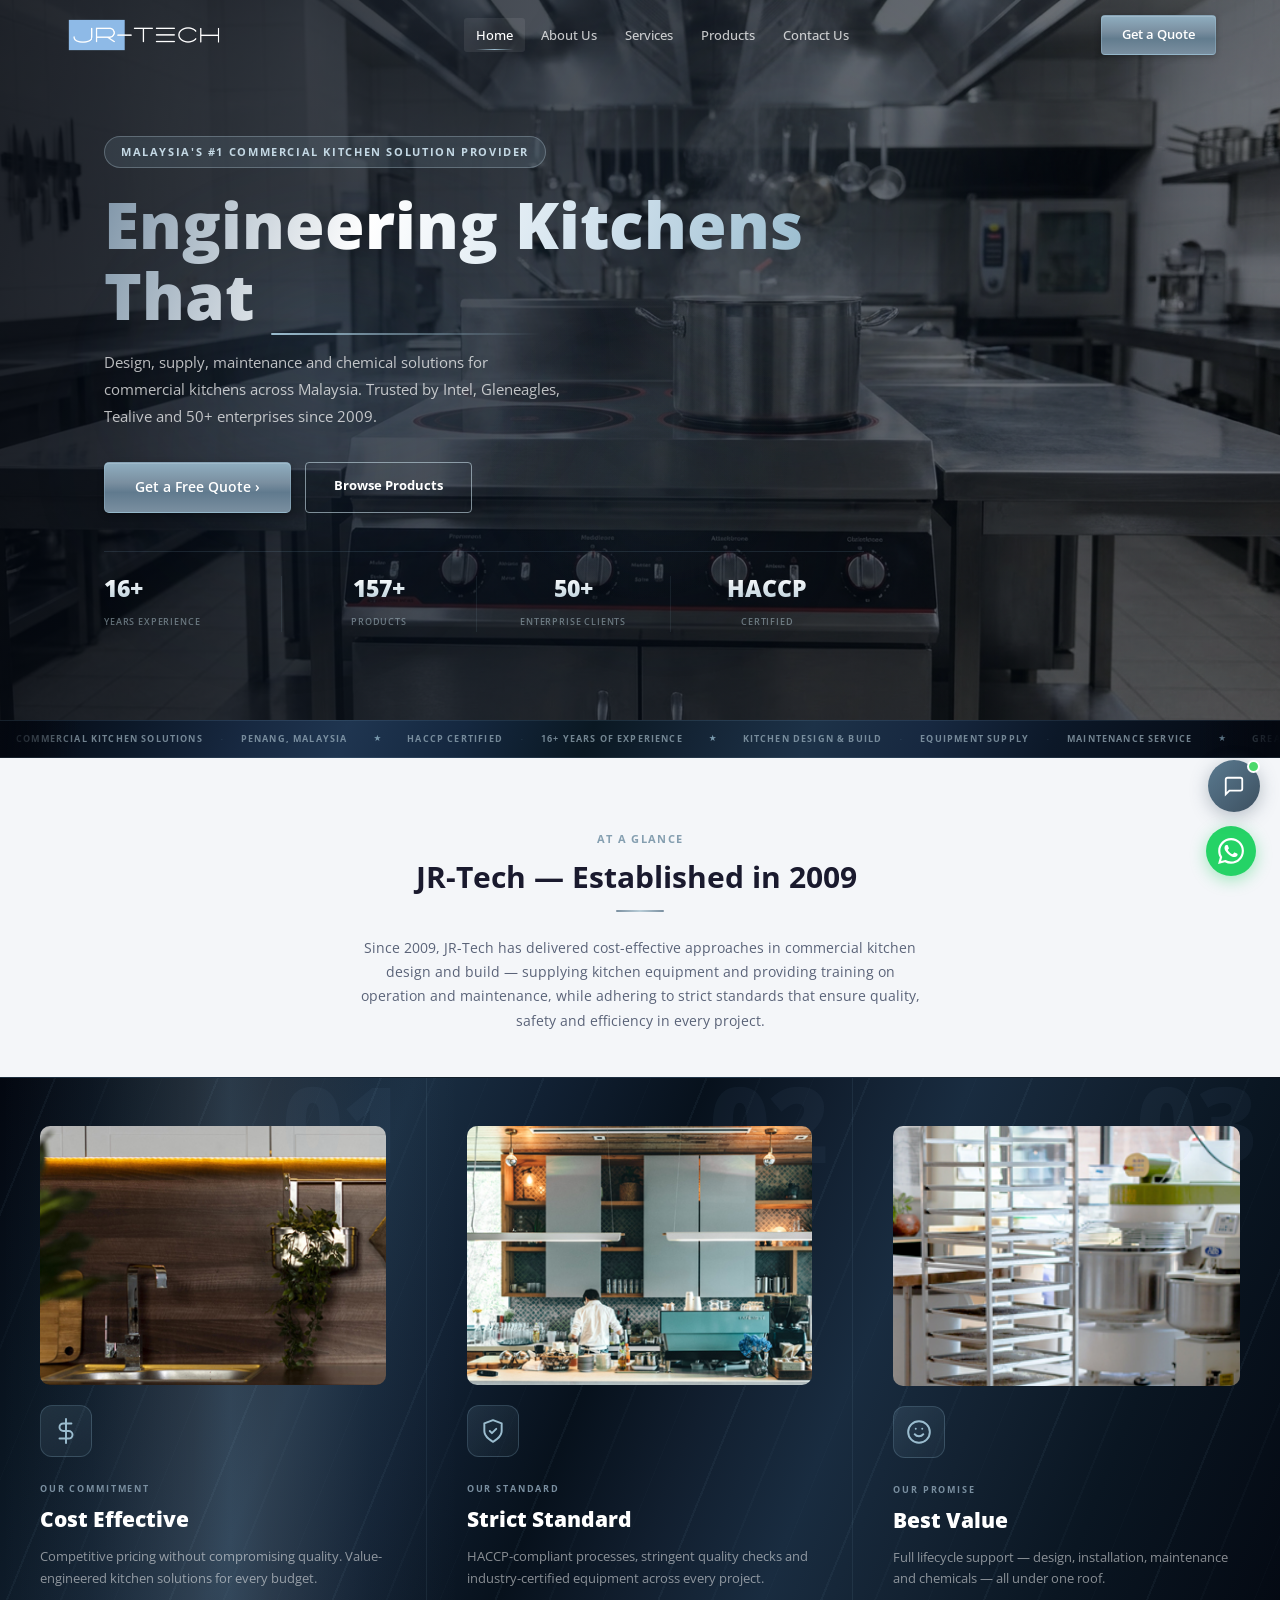
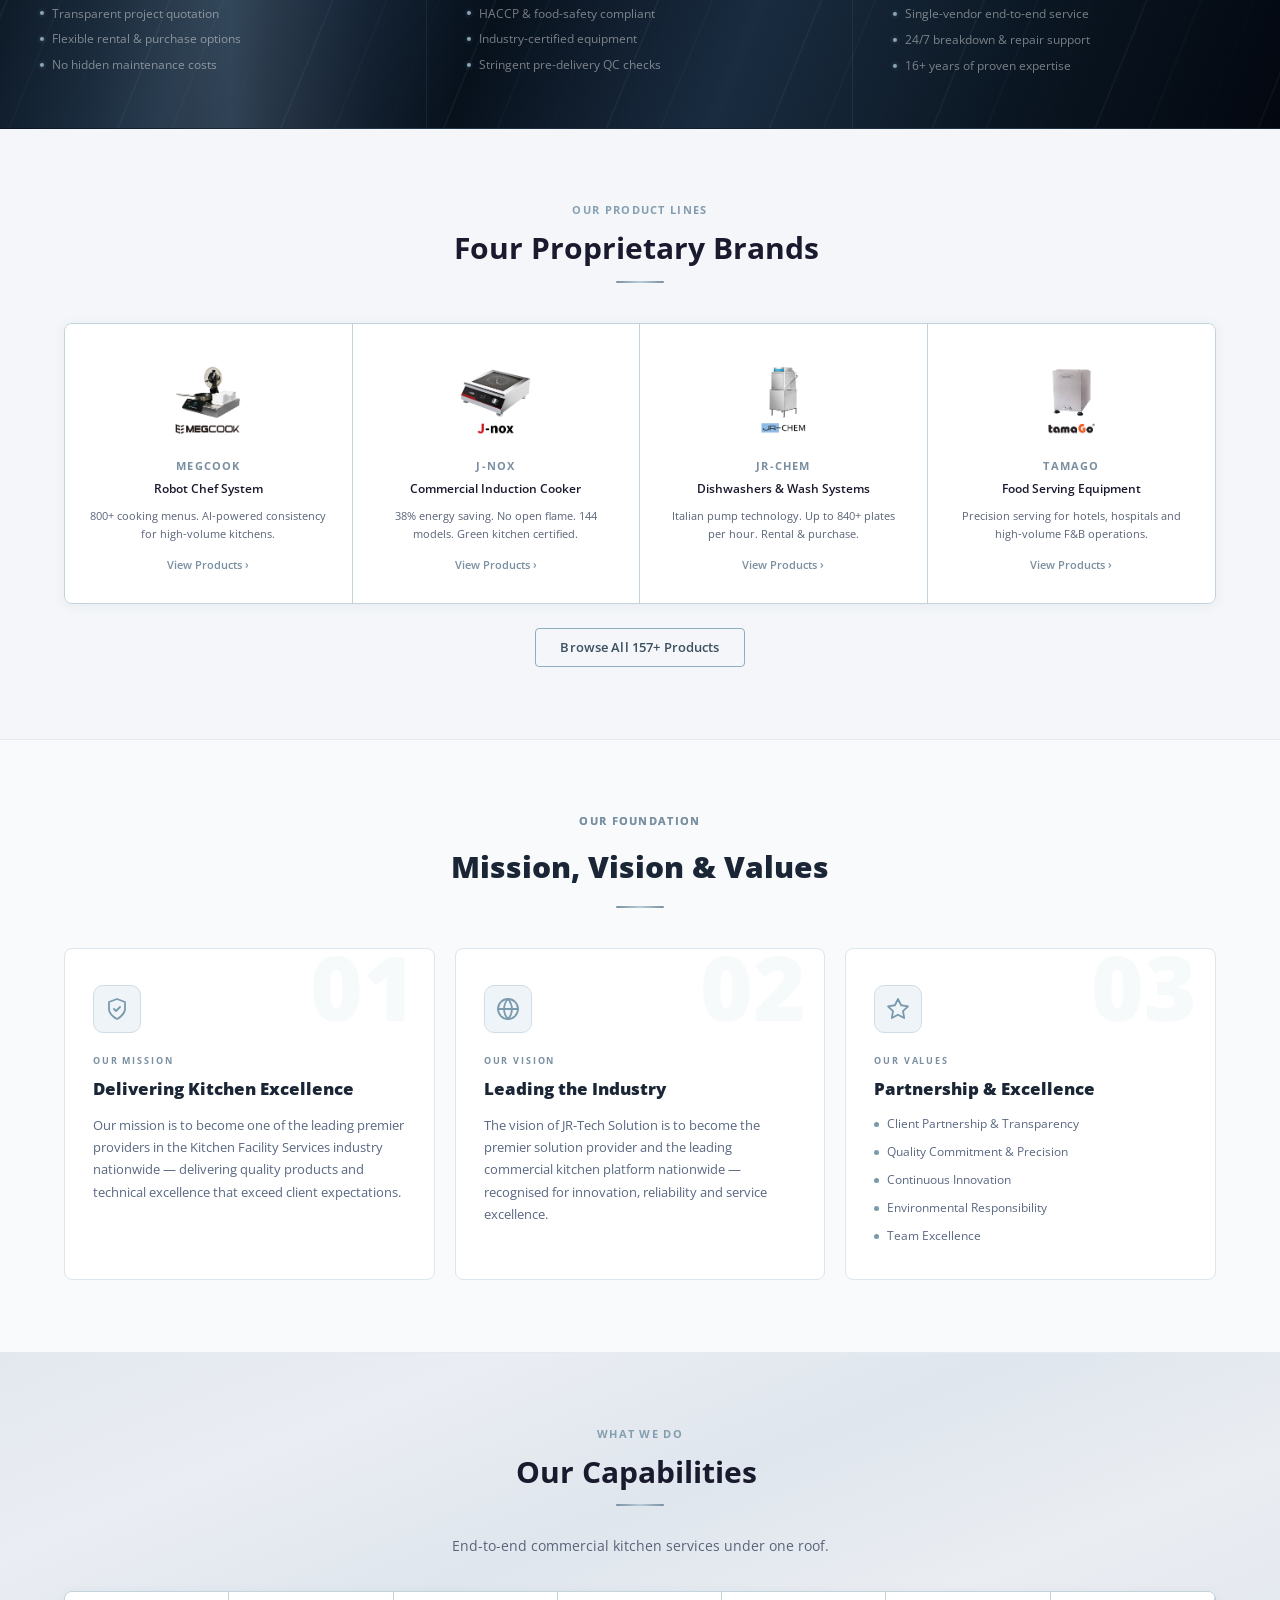
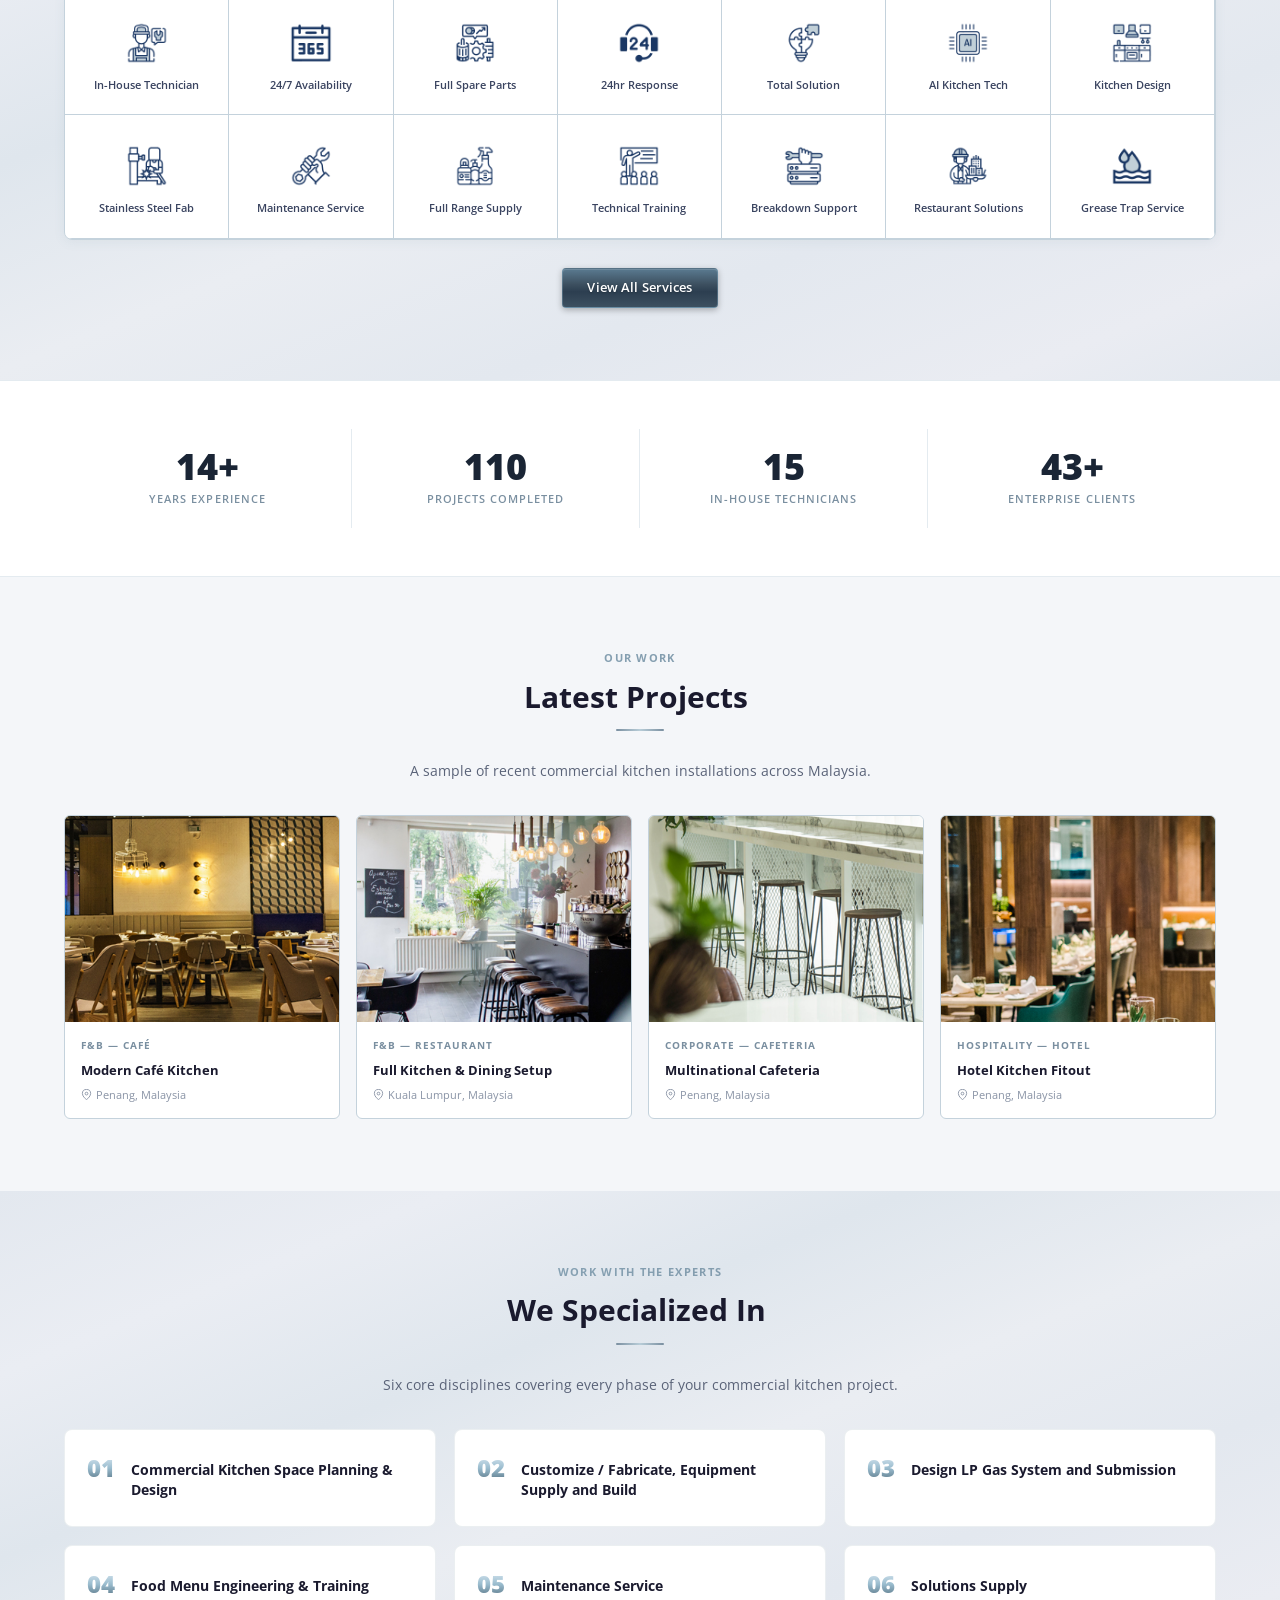
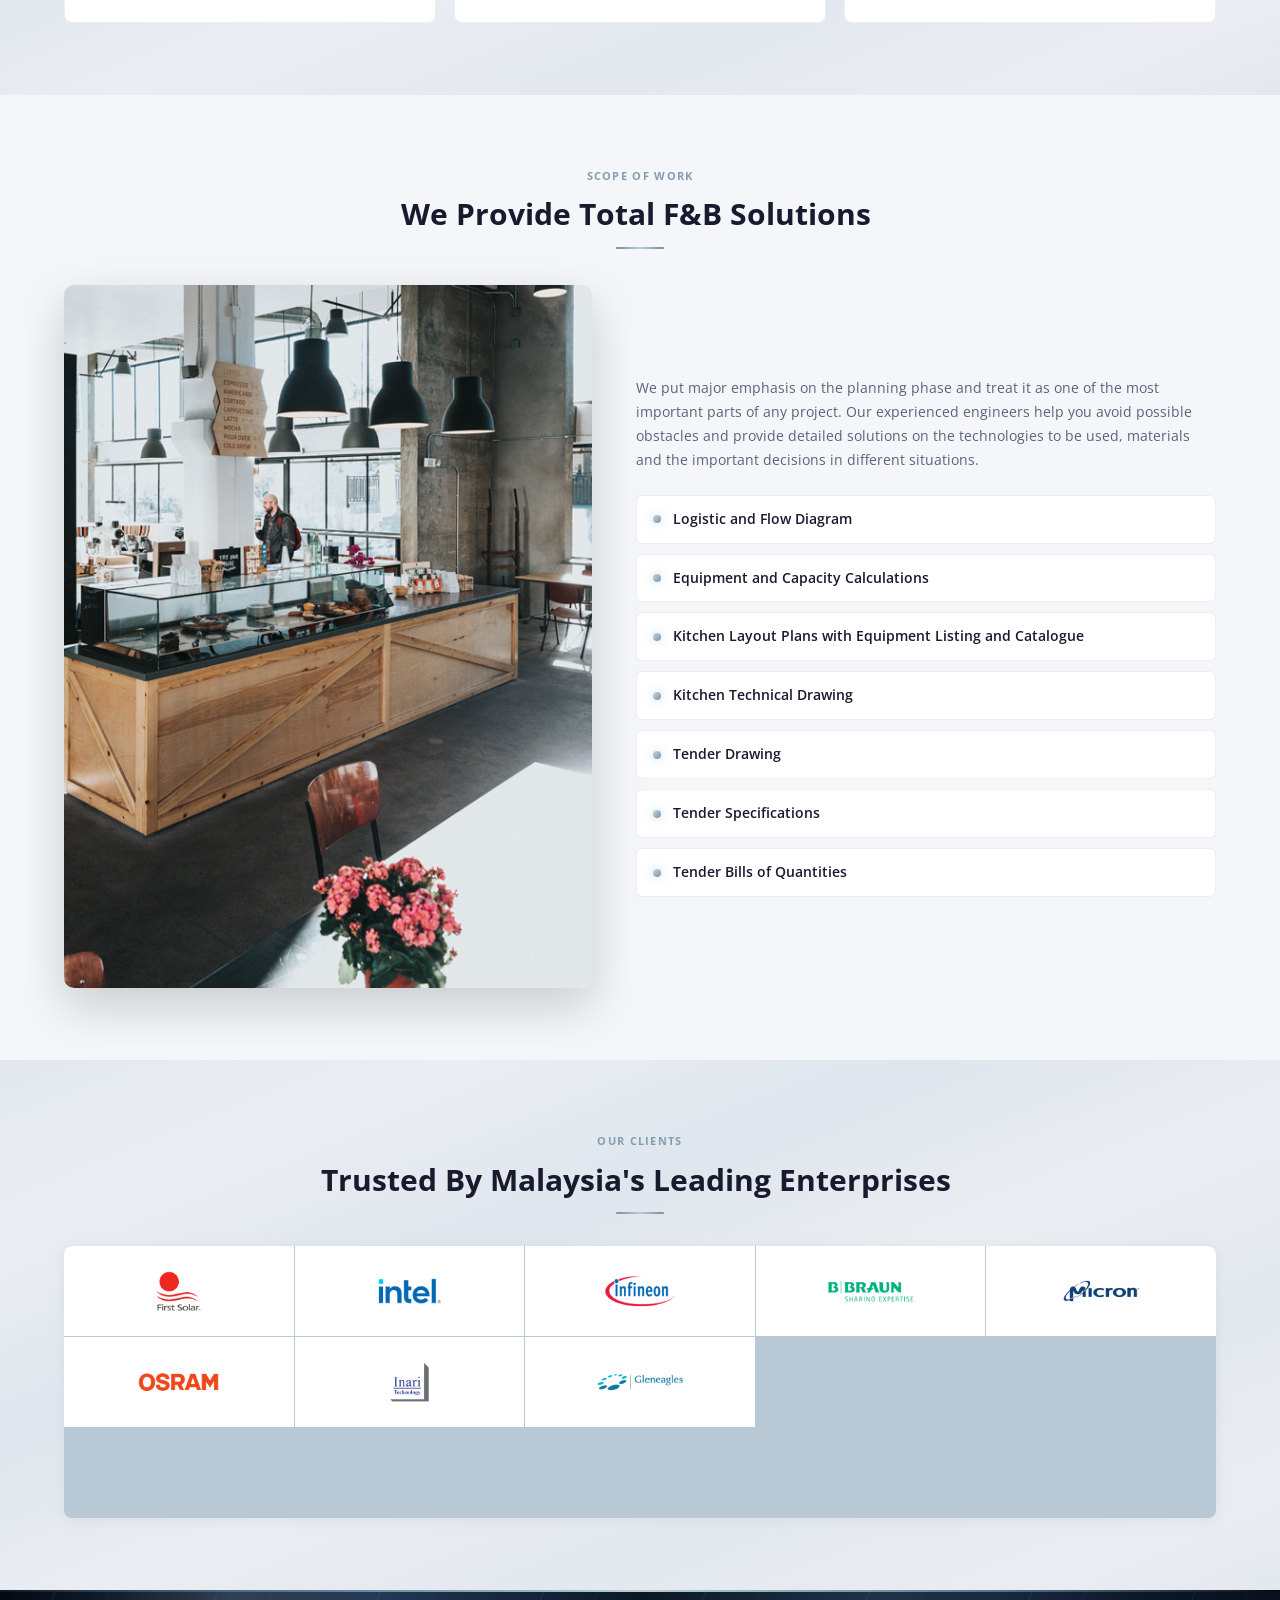
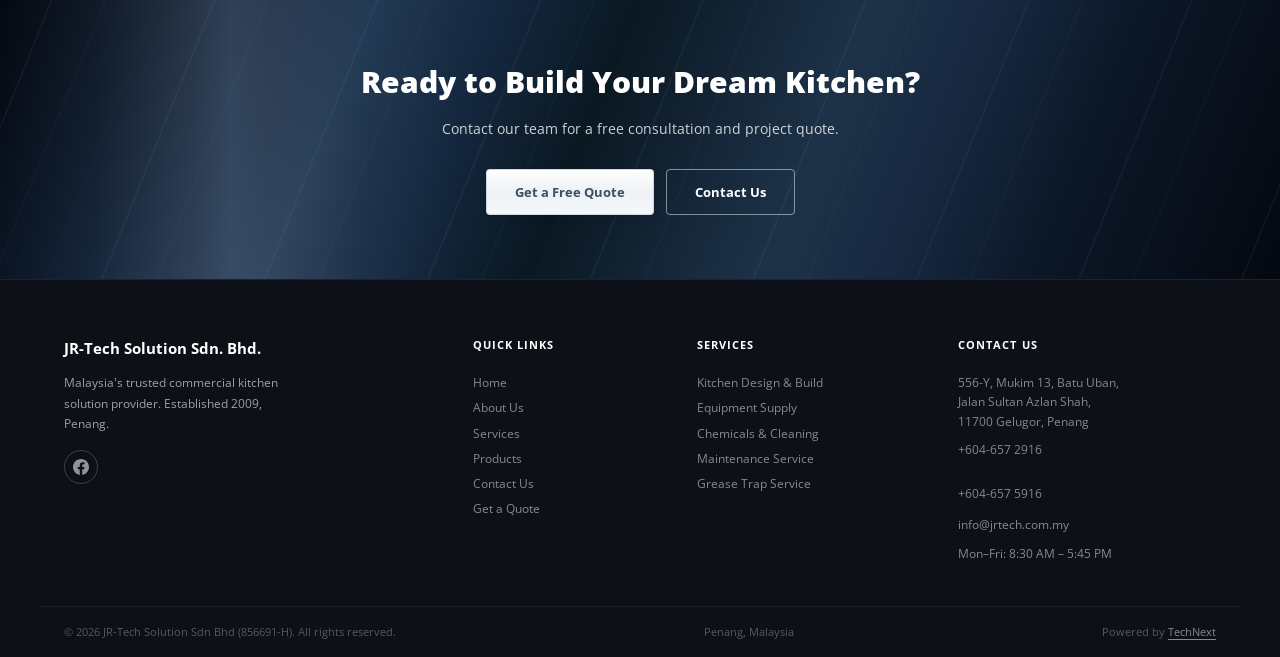
==== commit 34f95294: "fix: remove photos from Mission/Vision cards Co-Authored-By: Claude Opus 4.8 <noreply@anthropic.com>" ====
--- a/index.html
+++ b/index.html
@@ -523,11 +523,6 @@
     .glance-photo img { width: 100%; height: 100%; object-fit: cover; display: block; transition: transform .45s ease; }
     .glance-card:hover .glance-photo img { transform: scale(1.05); }
 
-    /* ── Mission/Vision photos ── */
-    .mv-card-img { border-radius: 8px; overflow: hidden; aspect-ratio: 16/9; margin-bottom: 18px; }
-    .mv-card-img img { width: 100%; height: 100%; object-fit: cover; display: block; transition: transform .45s ease; }
-    .mv-card:hover .mv-card-img img { transform: scale(1.05); }
-
     /* ── We Specialized In ── */
     .spec-grid { display: grid; grid-template-columns: repeat(3,1fr); gap: 18px; }
     @media(max-width:900px){ .spec-grid { grid-template-columns: 1fr 1fr; } }
@@ -776,7 +771,6 @@
 
       <div class="mv-card">
         <div class="mv-card-num">01</div>
-        <div class="mv-card-img"><img src="img/front-view-professional-kitchen-1-scaled.jpg" alt="Professional commercial kitchen" loading="lazy" decoding="async"/></div>
         <div class="mv-card-icon">
           <svg width="24" height="24" viewBox="0 0 24 24" fill="none" stroke="currentColor" stroke-width="1.8" stroke-linecap="round" stroke-linejoin="round"><path d="M12 22s8-4 8-10V5l-8-3-8 3v7c0 6 8 10 8 10z"/><polyline points="9 12 11 14 15 10"/></svg>
         </div>
@@ -788,7 +782,6 @@
 
       <div class="mv-card">
         <div class="mv-card-num">02</div>
-        <div class="mv-card-img"><img src="img/beautiful-light-lamp-decoration-scaled.jpg" alt="Restaurant interior lighting" loading="lazy" decoding="async"/></div>
         <div class="mv-card-icon">
           <svg width="24" height="24" viewBox="0 0 24 24" fill="none" stroke="currentColor" stroke-width="1.8" stroke-linecap="round" stroke-linejoin="round"><circle cx="12" cy="12" r="10"/><line x1="2" y1="12" x2="22" y2="12"/><path d="M12 2a15.3 15.3 0 0 1 4 10 15.3 15.3 0 0 1-4 10 15.3 15.3 0 0 1-4-10 15.3 15.3 0 0 1 4-10z"/></svg>
         </div>
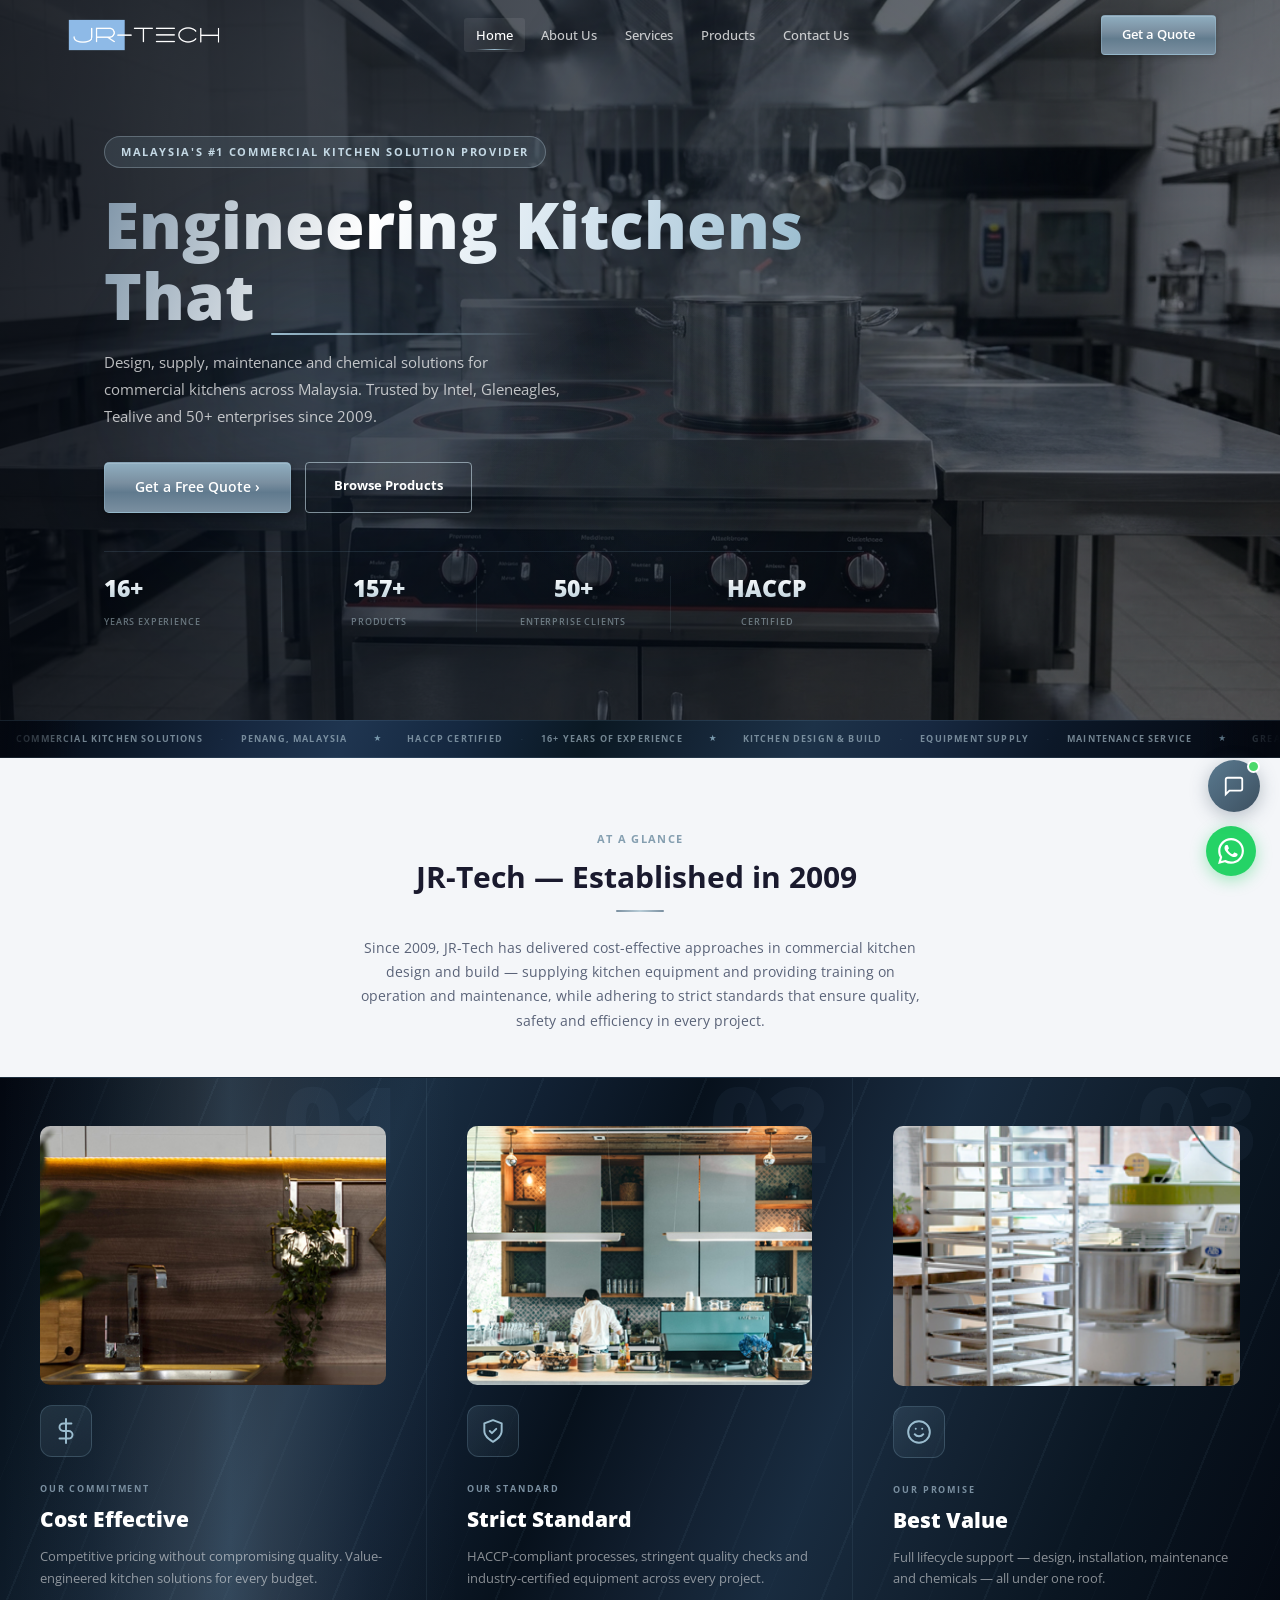
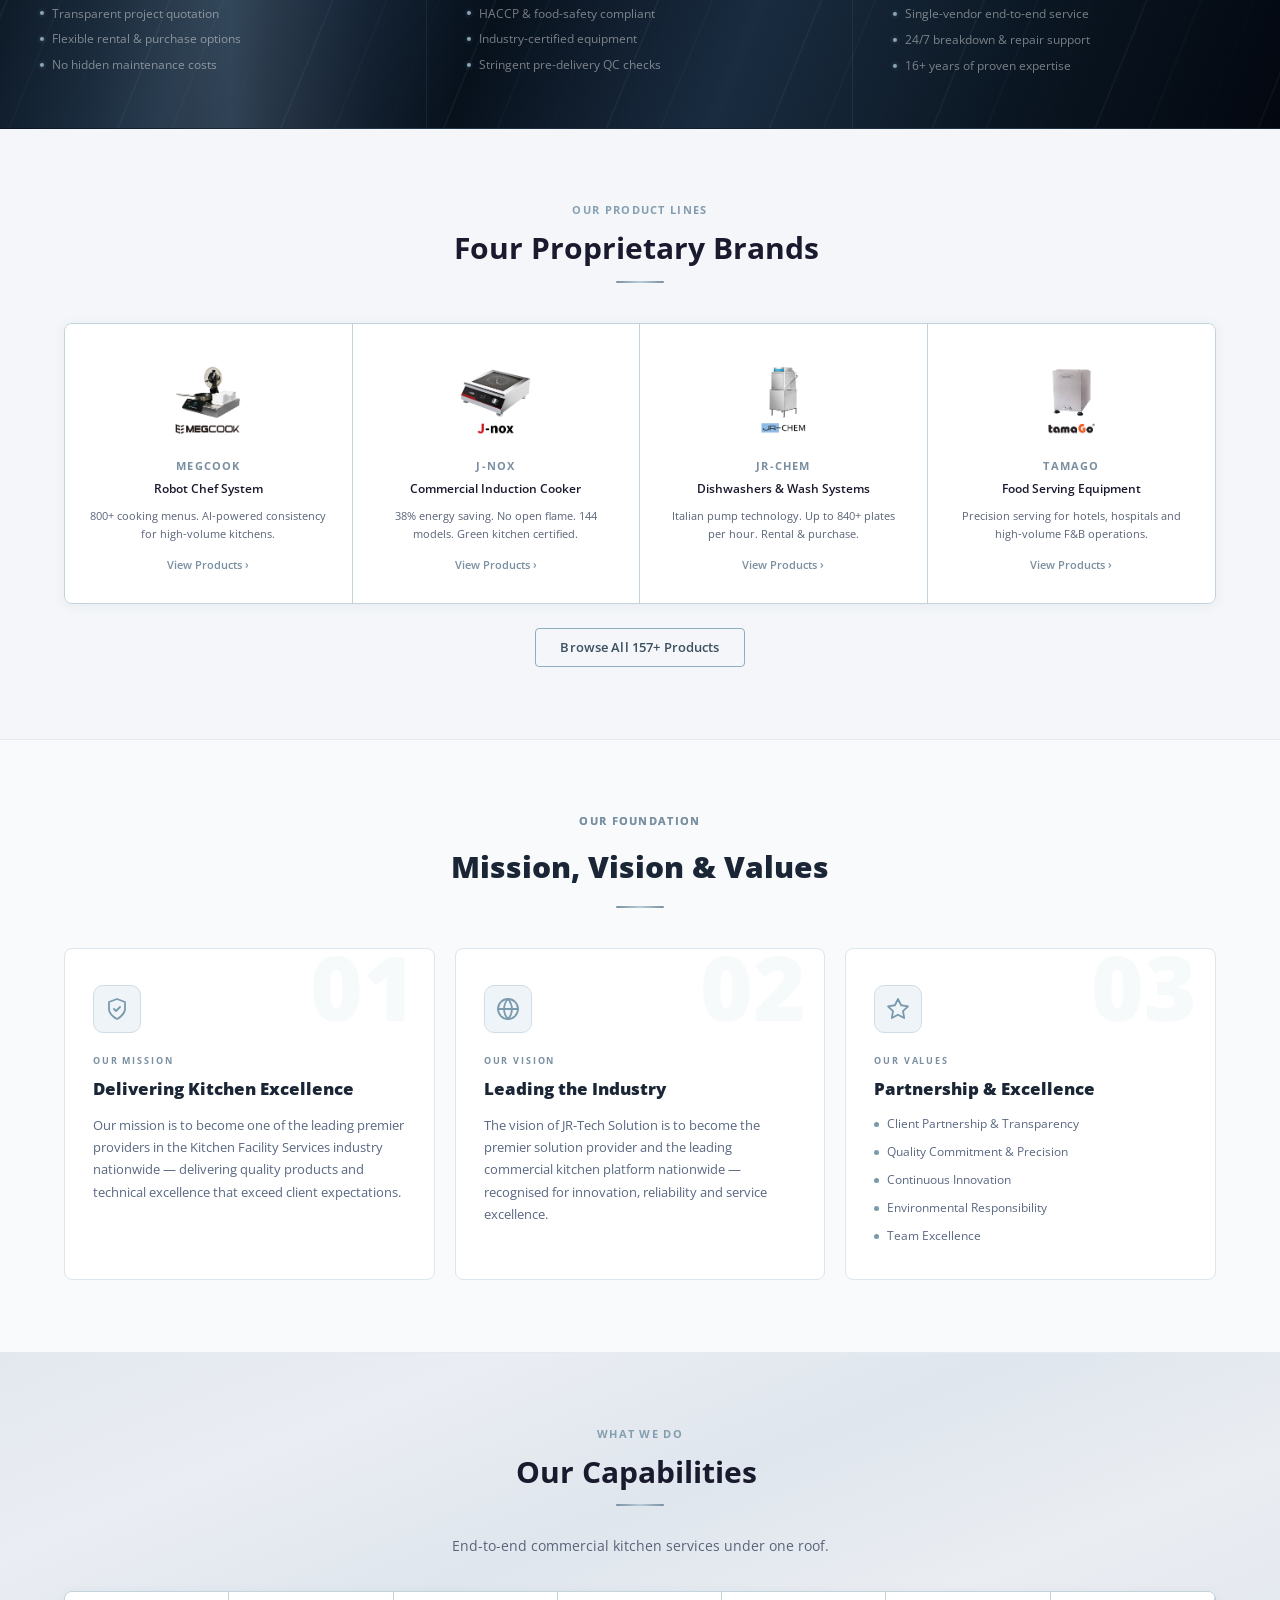
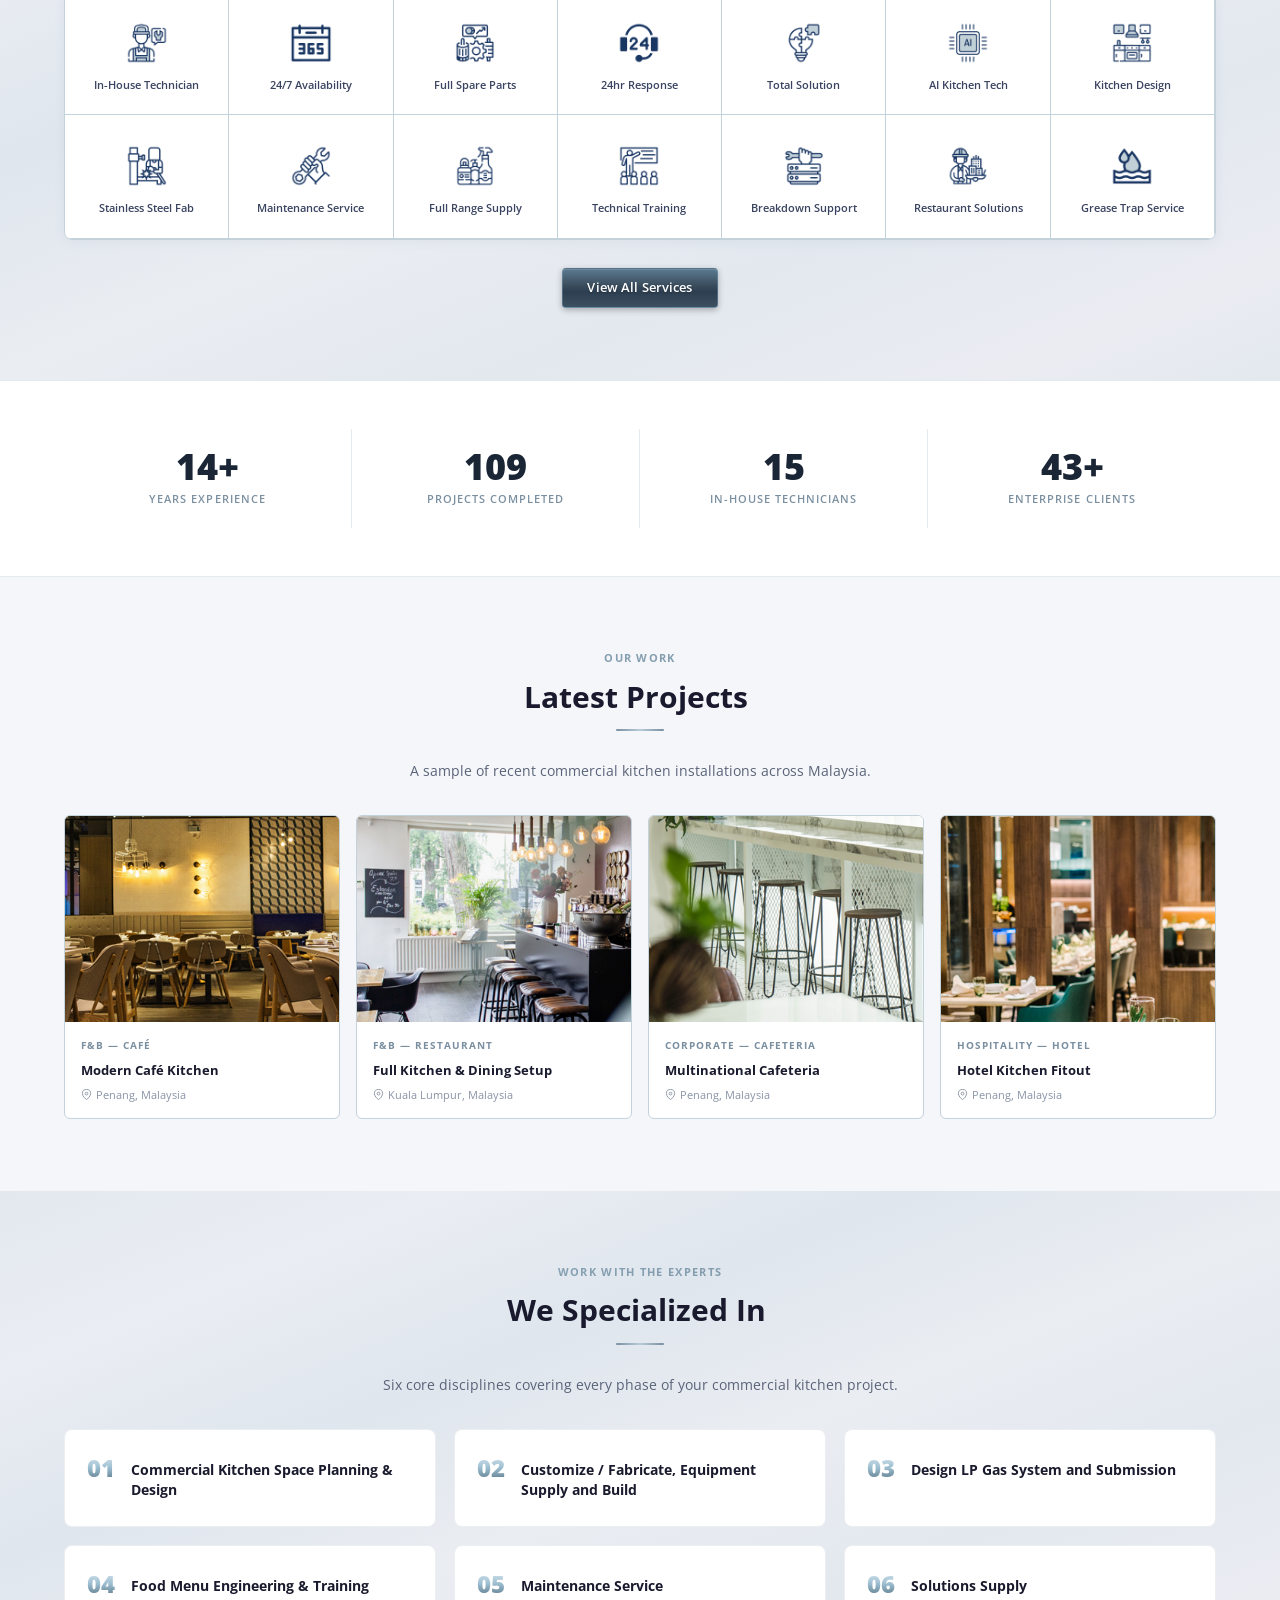
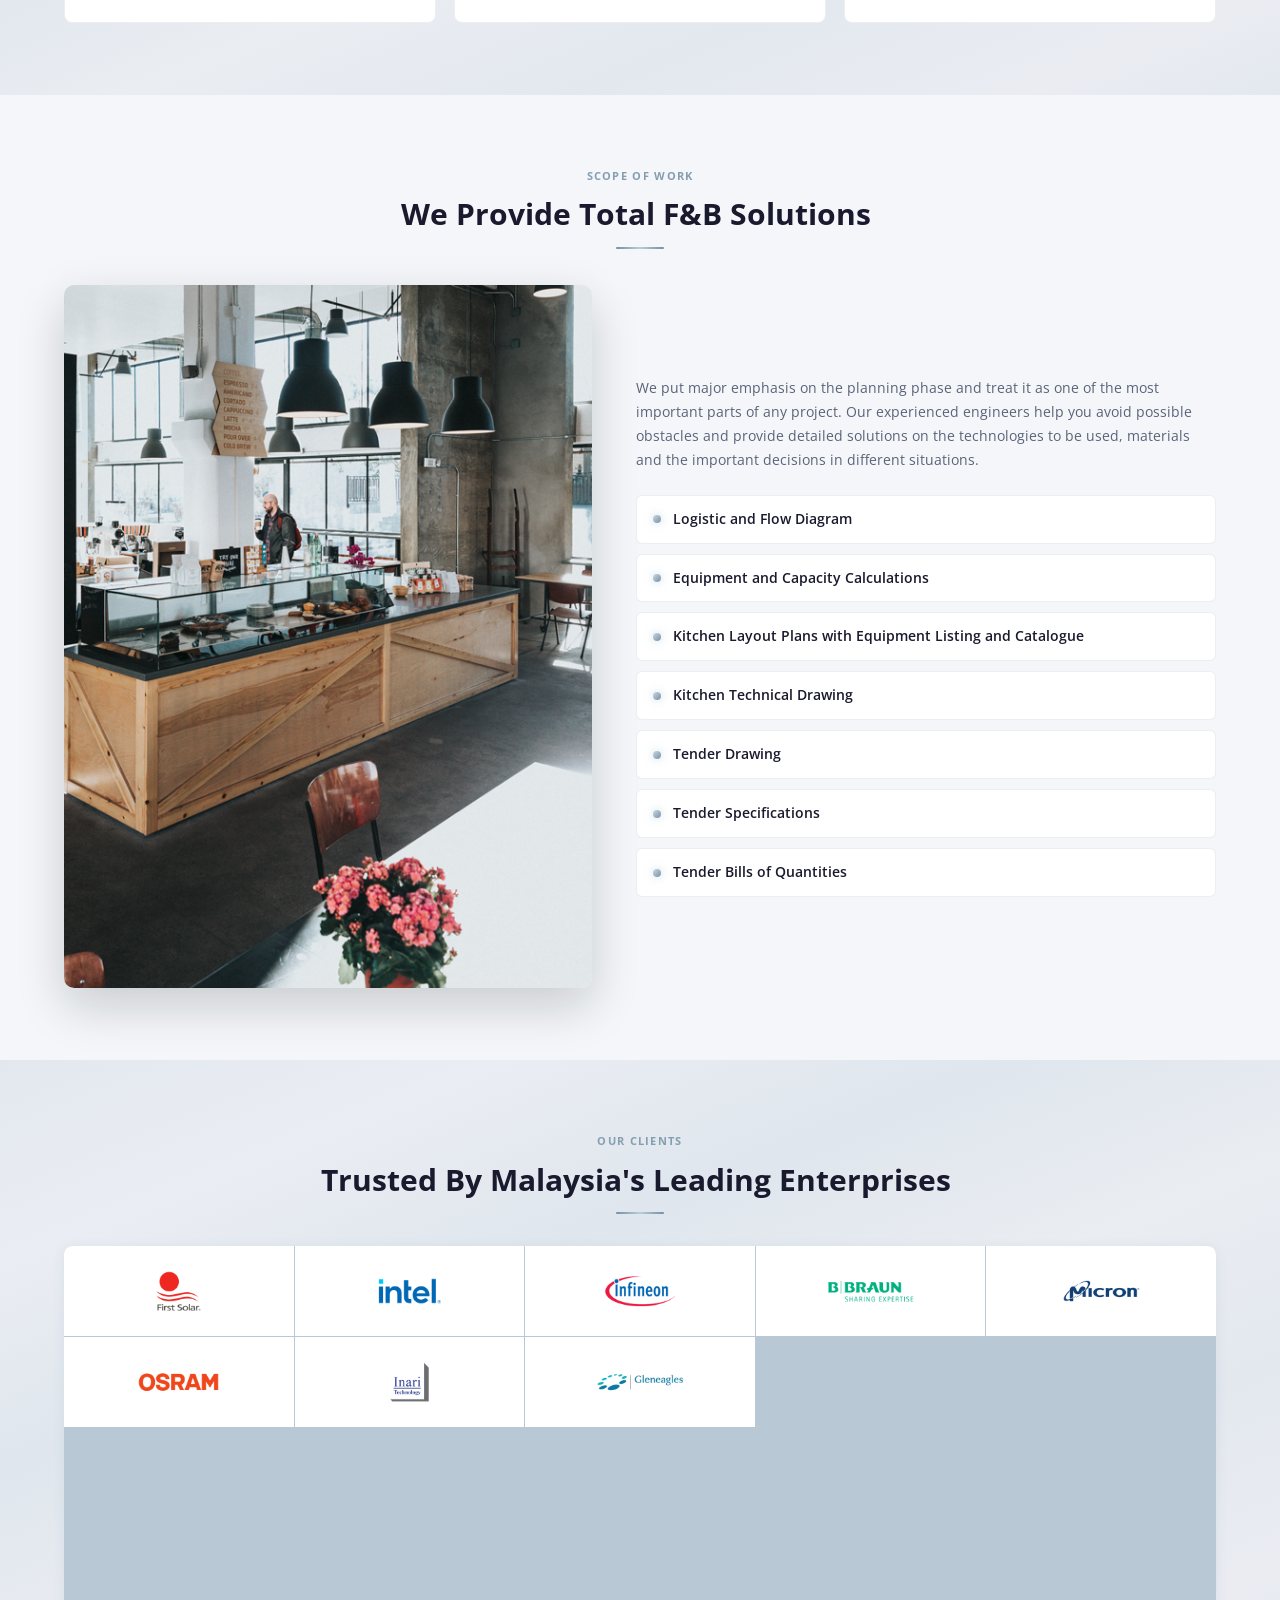
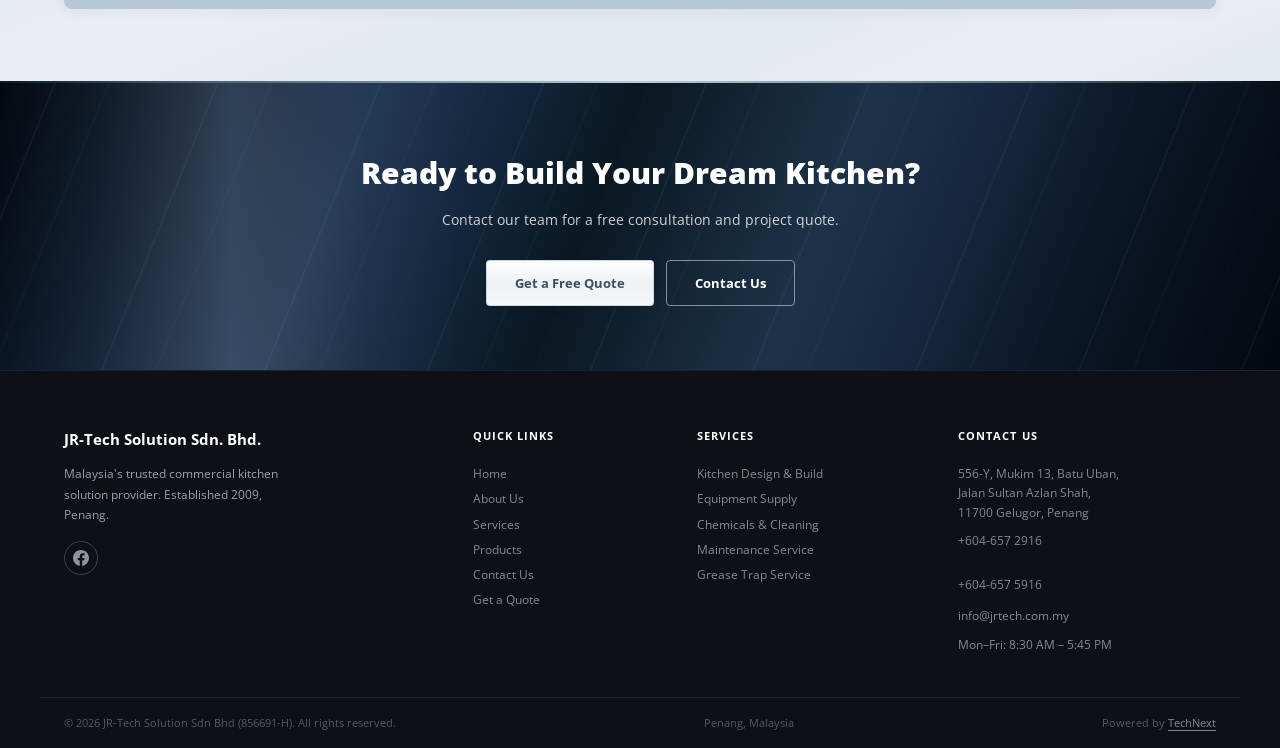
==== commit 768f7cce: "feat: add 4 F&B partner logos from reference About Us page Ang Moh Chiak, Sailor's, Super Hot Plate," ====
--- a/index.html
+++ b/index.html
@@ -980,6 +980,10 @@
       <div class="cli"><img src="img/clients/Sushi-Tei.png" alt="Sushi Tei" loading="lazy" decoding="async"/></div>
       <div class="cli"><img src="img/clients/James-Foo.png" alt="James Foo" loading="lazy" decoding="async"/></div>
       <div class="cli"><img src="img/clients/Capitaland.png" alt="CapitaLand" loading="lazy" decoding="async"/></div>
+      <div class="cli"><img src="img/clients/Ang-Moh-Chiak.png" alt="Ang Moh Chiak" loading="lazy" decoding="async"/></div>
+      <div class="cli"><img src="img/clients/Sailors.png" alt="Sailor's" loading="lazy" decoding="async"/></div>
+      <div class="cli"><img src="img/clients/Super-Hot-Plate.png" alt="Super Hot Plate" loading="lazy" decoding="async"/></div>
+      <div class="cli"><img src="img/clients/Triple-Star-Hainanese-Chicken-Rice.png" alt="Triple Star Hainanese Chicken Rice" loading="lazy" decoding="async"/></div>
       <div class="cli">50+ More</div>
     </div>
   </div>
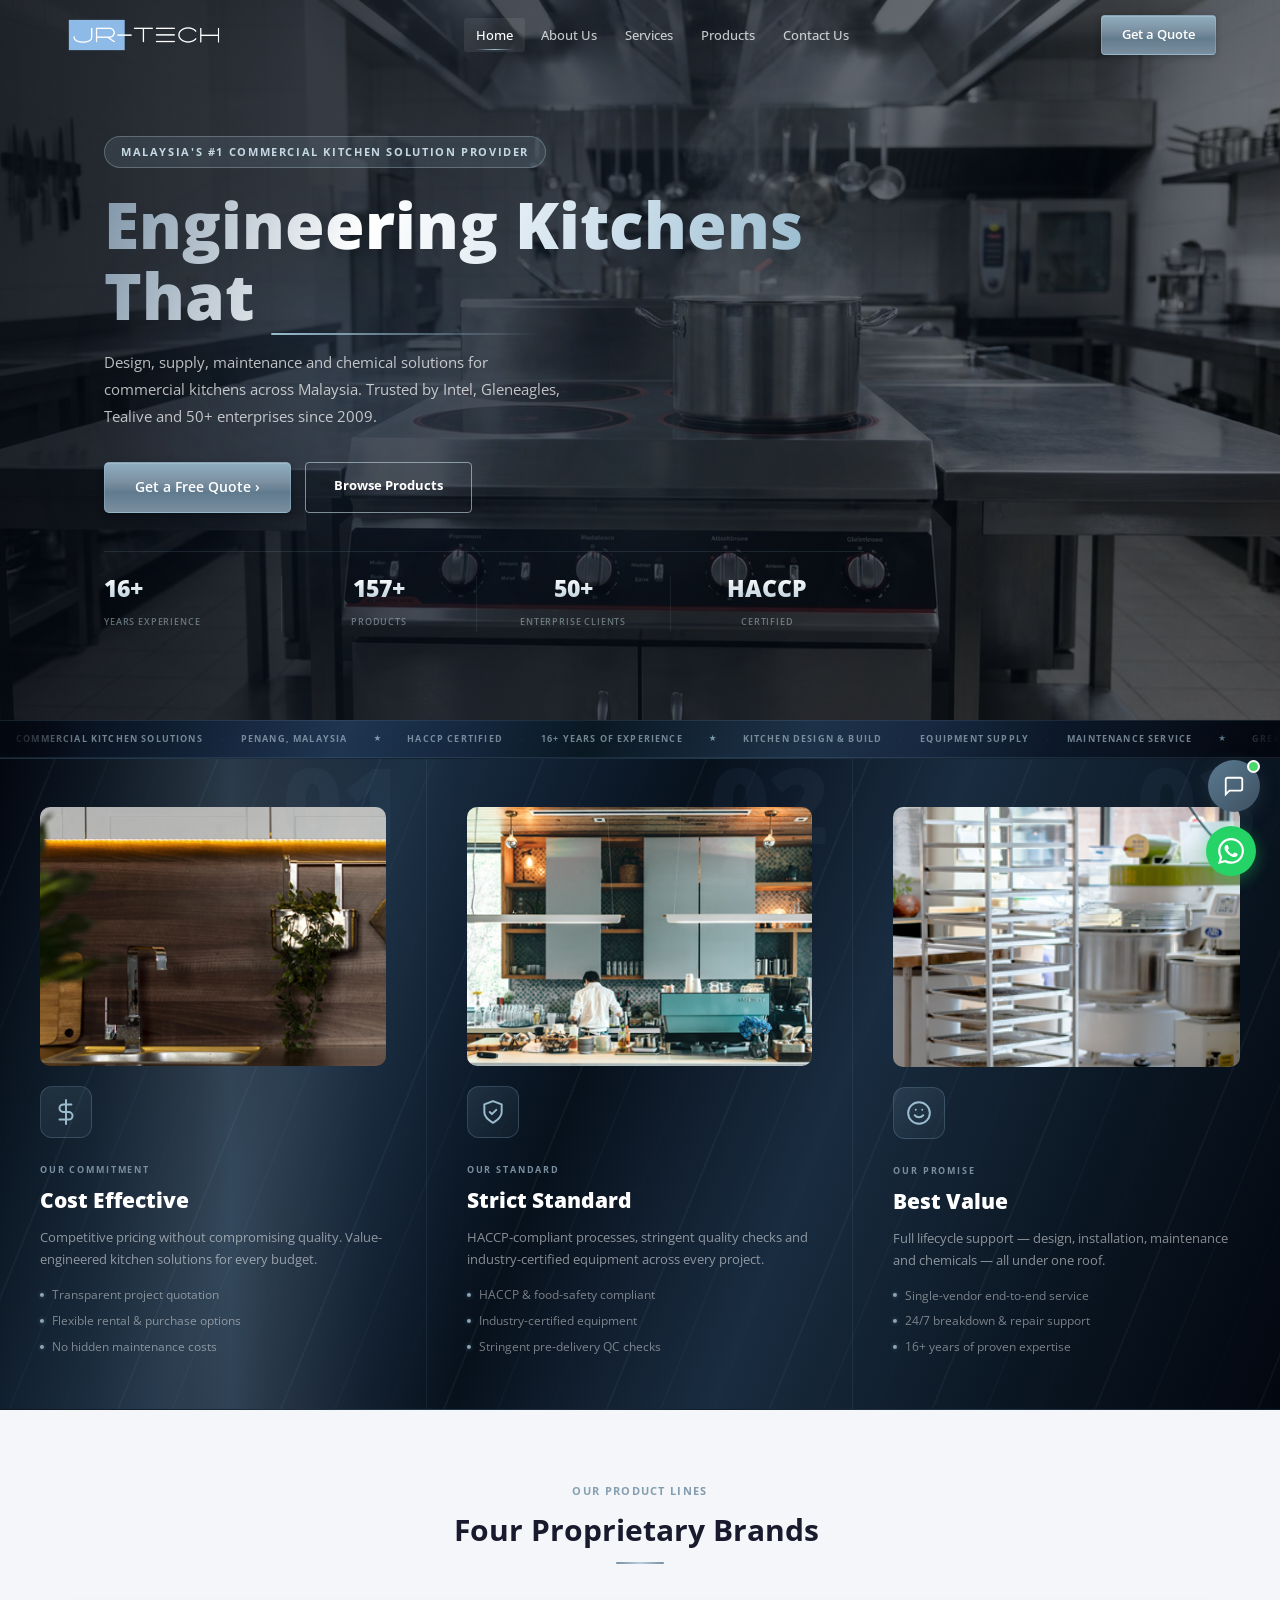
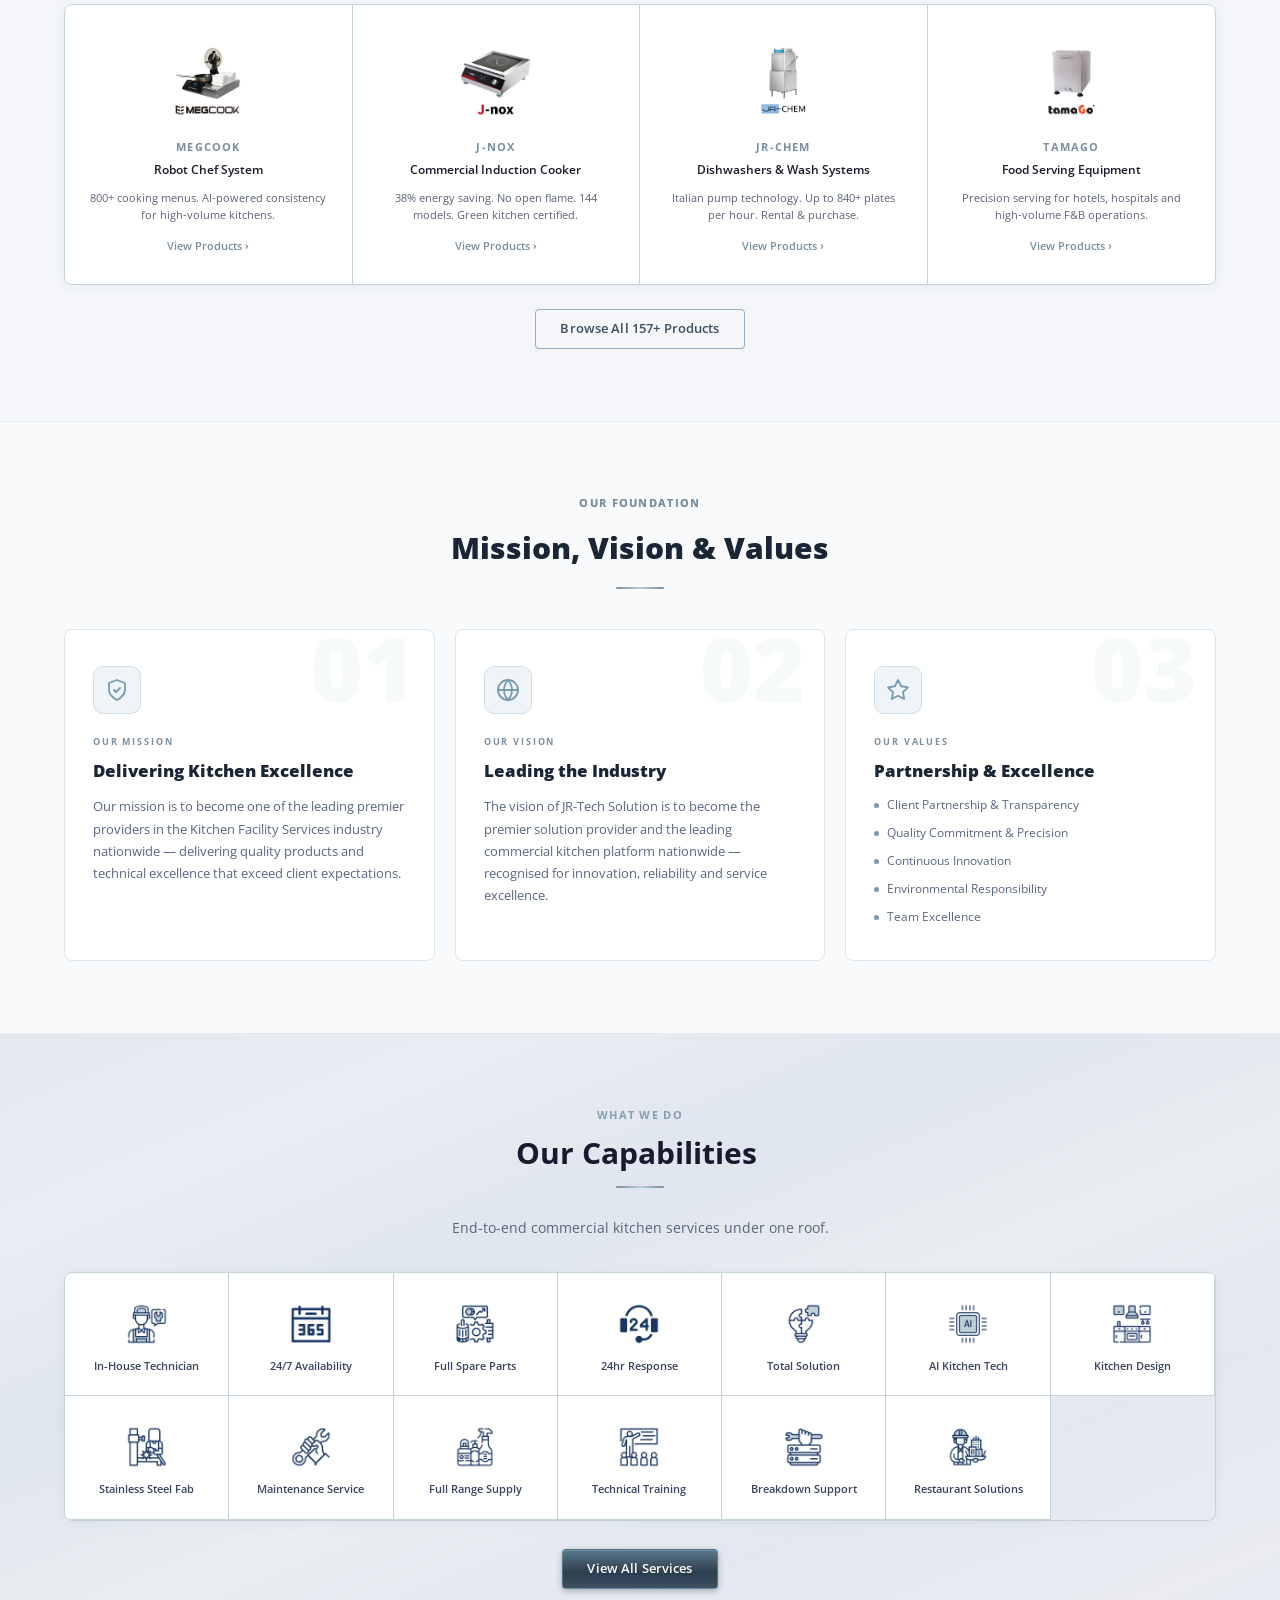
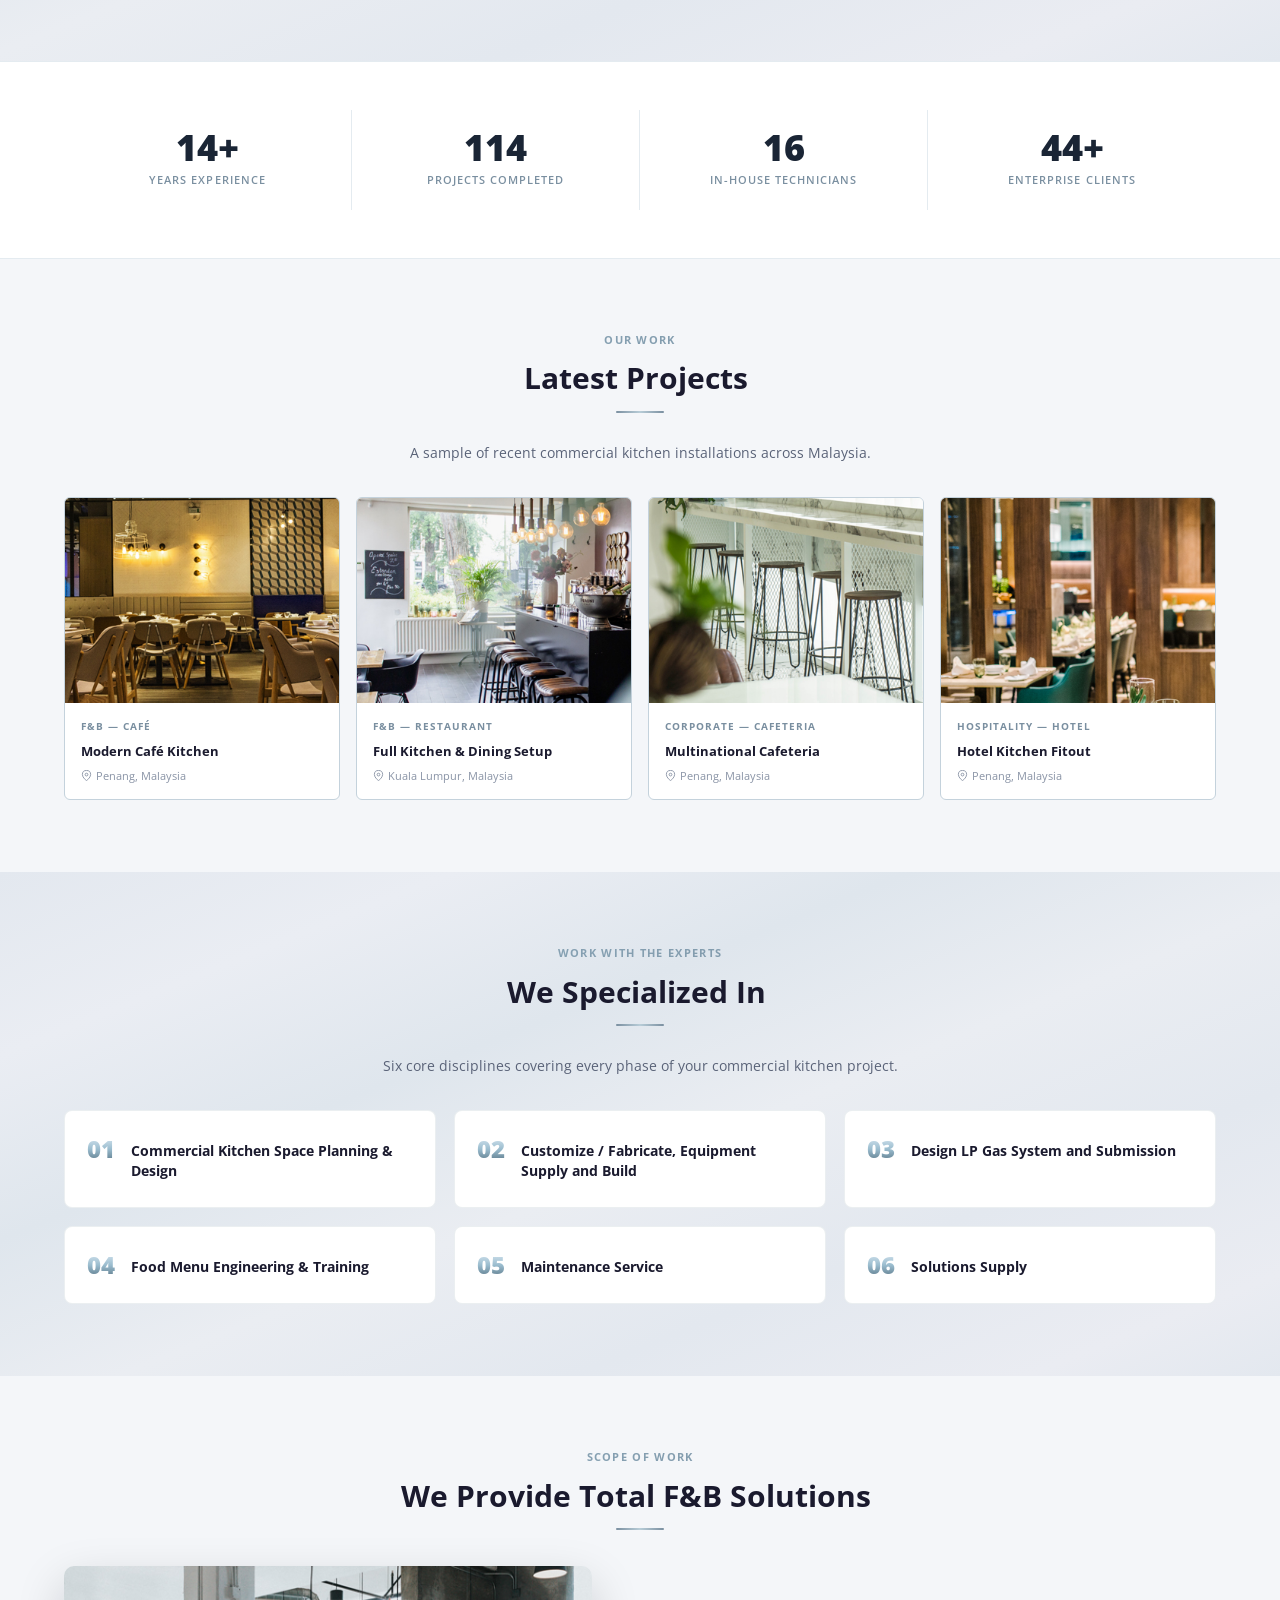
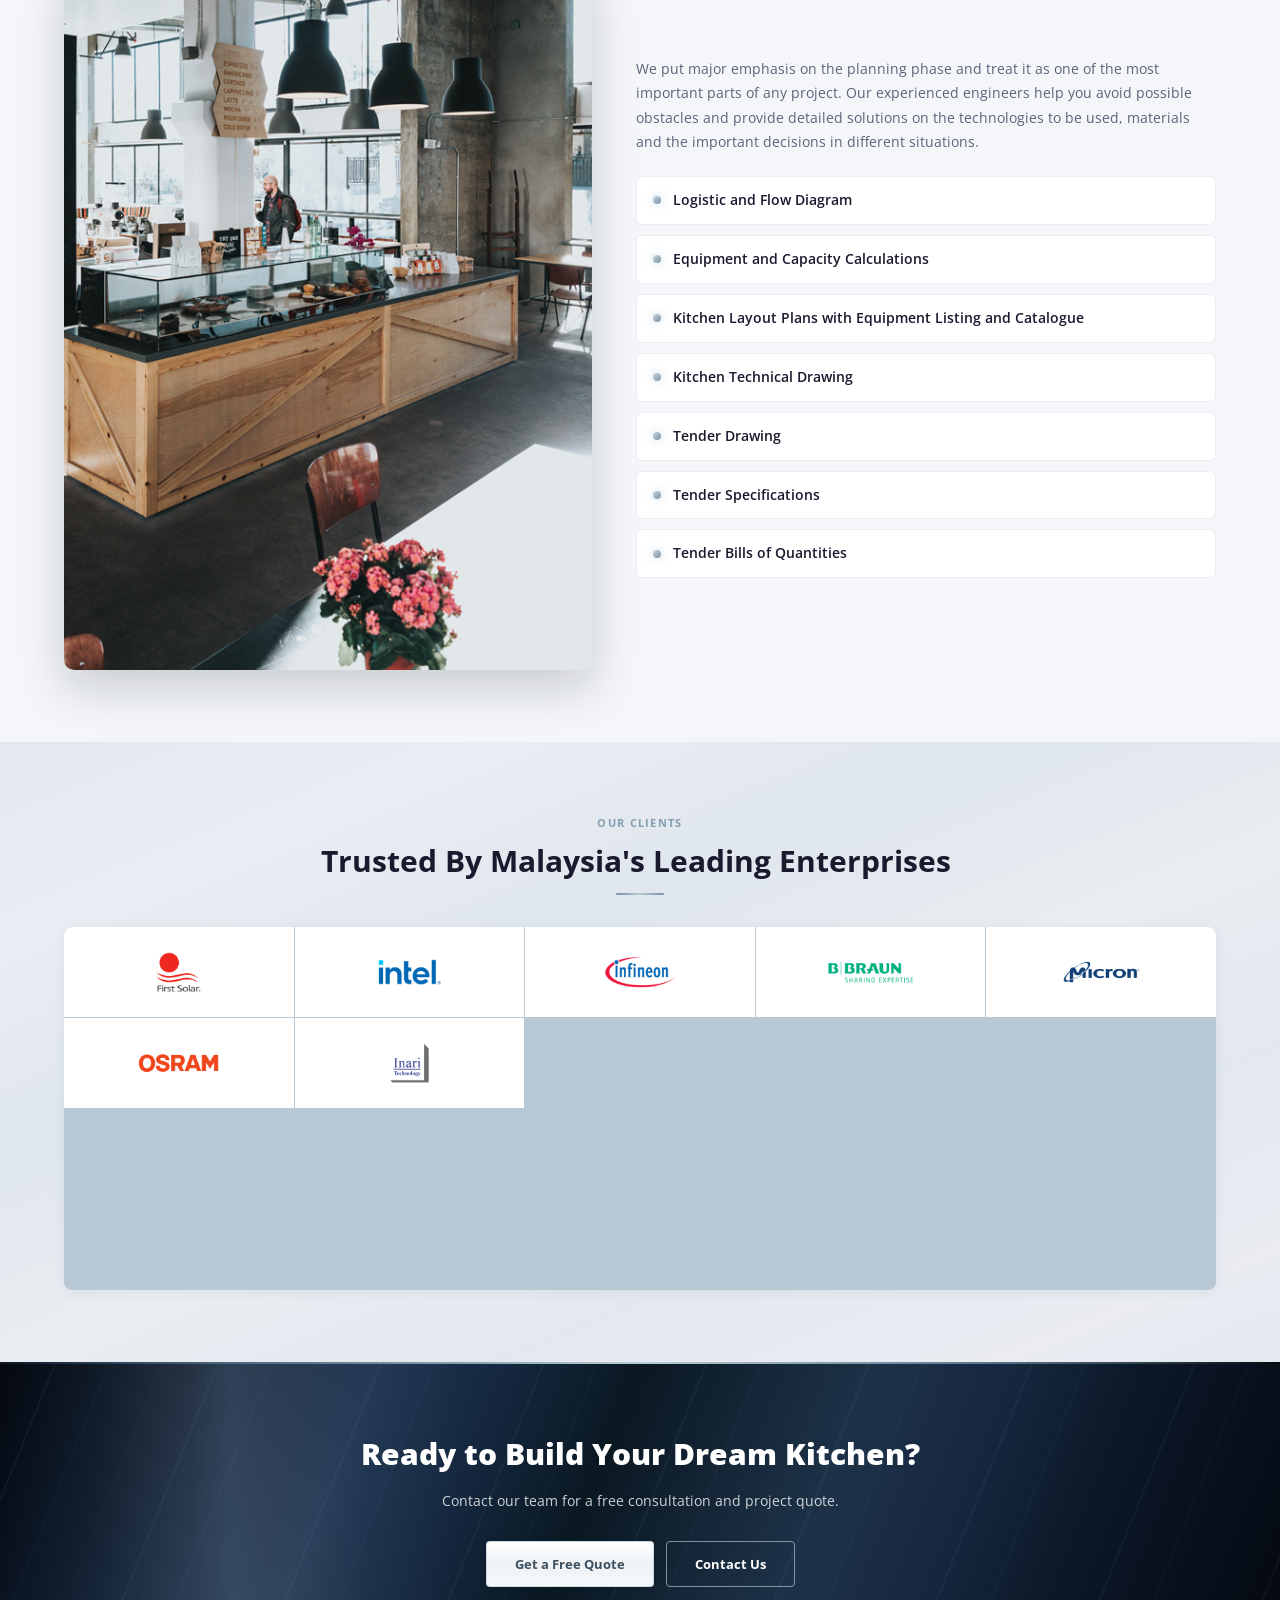
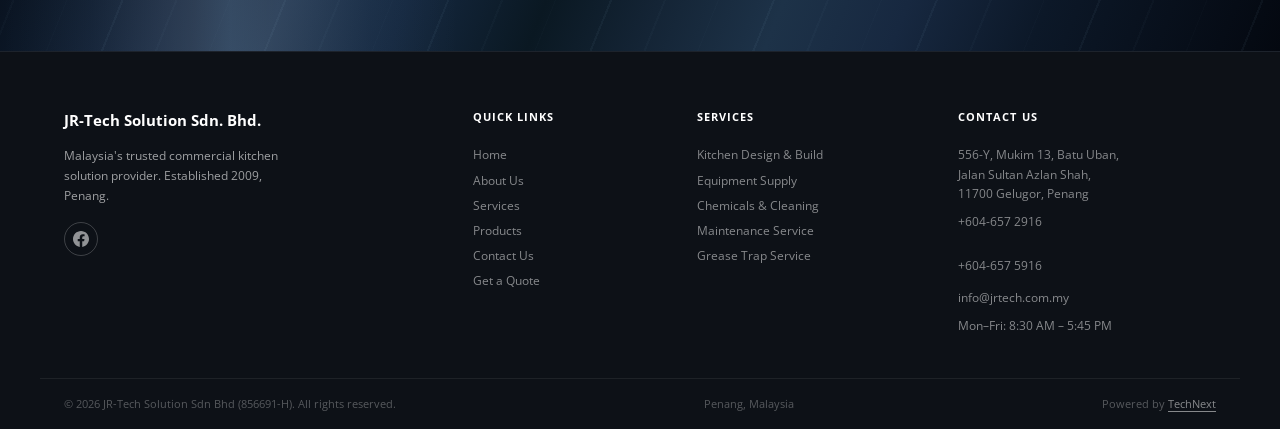
==== commit 02fb56e3: "refactor: move At a Glance (Established 2009) section from home to About page Co-Authored-By: Claude" ====
--- a/index.html
+++ b/index.html
@@ -642,16 +642,6 @@
     </div>
   </div>
 </div>
-
-<!-- ═══ AT A GLANCE INTRO ═══ -->
-<section class="section" style="padding-bottom:44px;">
-  <div class="container text-center reveal">
-    <p class="eyebrow">At a Glance</p>
-    <h2 class="section-title">JR-Tech &mdash; Established in 2009</h2>
-    <div class="divider" style="margin:14px auto 24px;"></div>
-    <p class="section-sub" style="margin:0 auto;">Since 2009, JR-Tech has delivered cost-effective approaches in commercial kitchen design and build &mdash; supplying kitchen equipment and providing training on operation and maintenance, while adhering to strict standards that ensure quality, safety and efficiency in every project.</p>
-  </div>
-</section>
 
 <!-- ═══ PILLARS ═══ -->
 <div class="glance-grid">
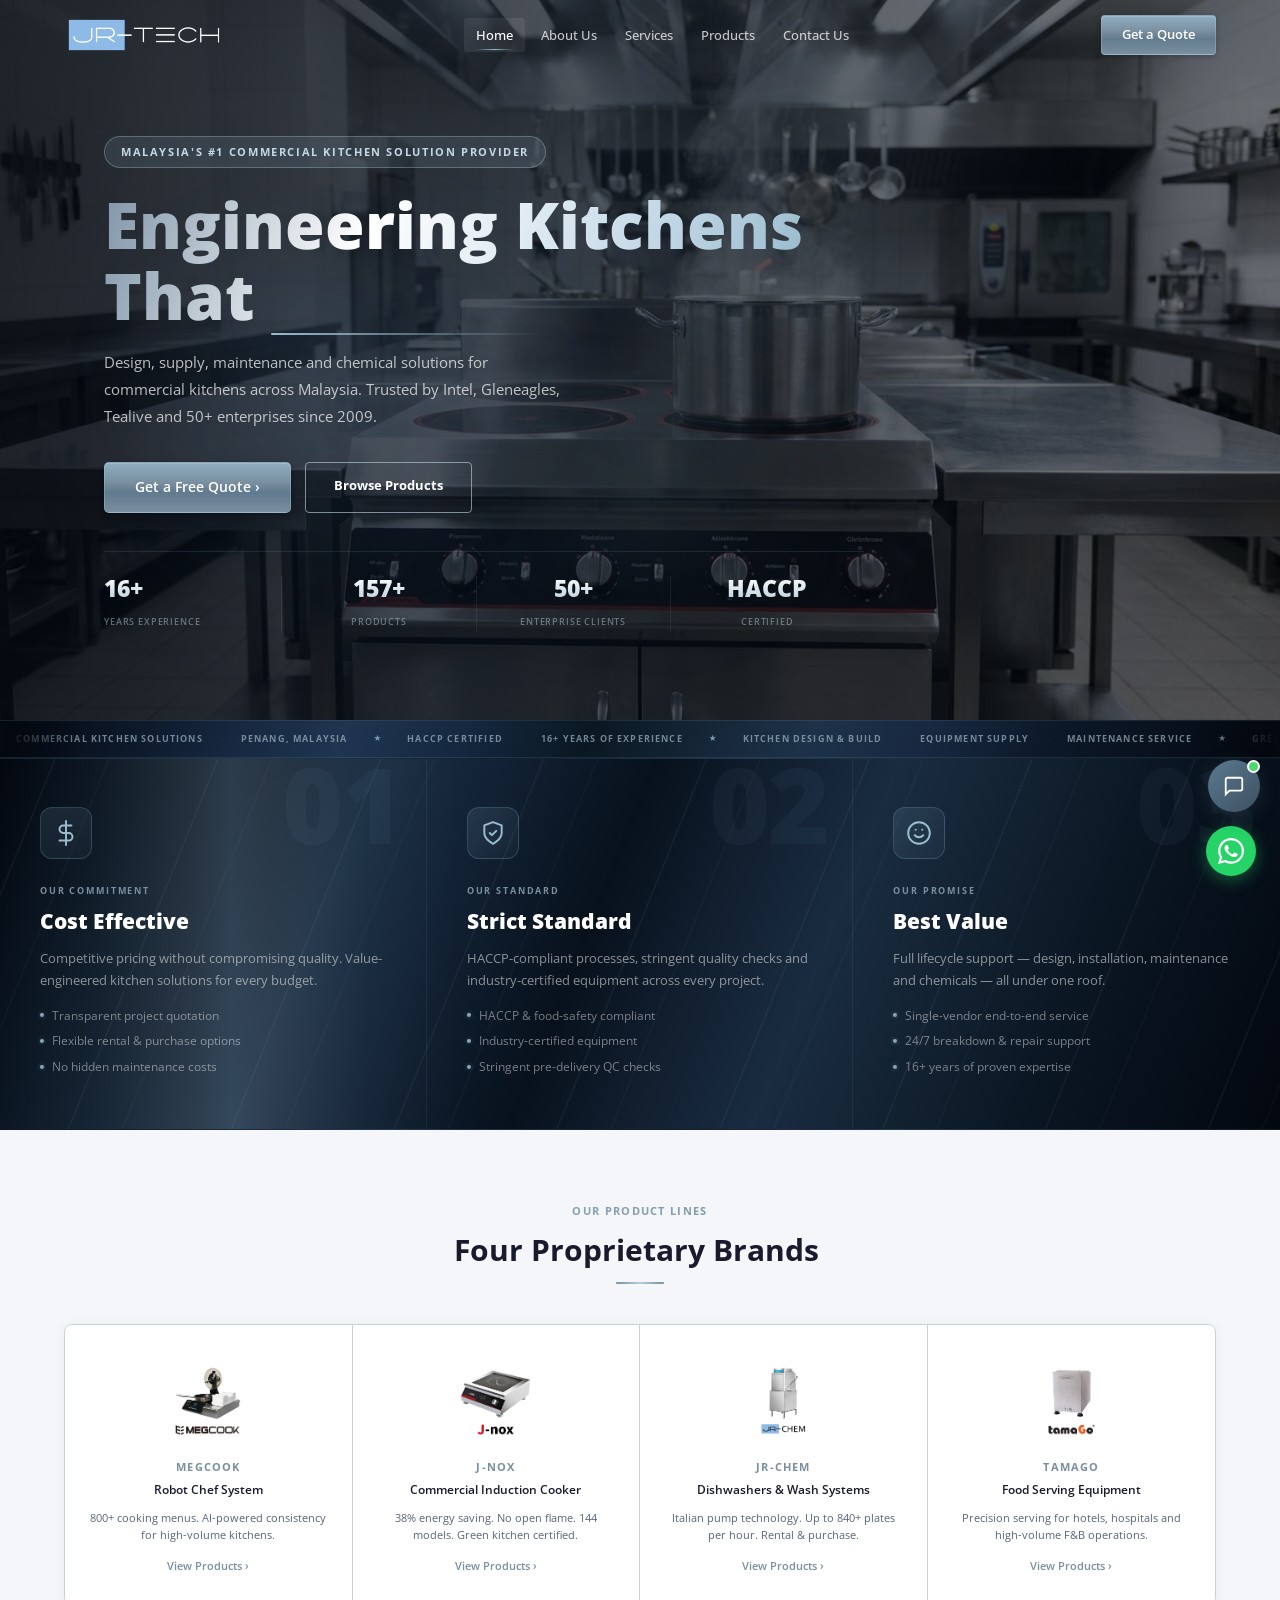
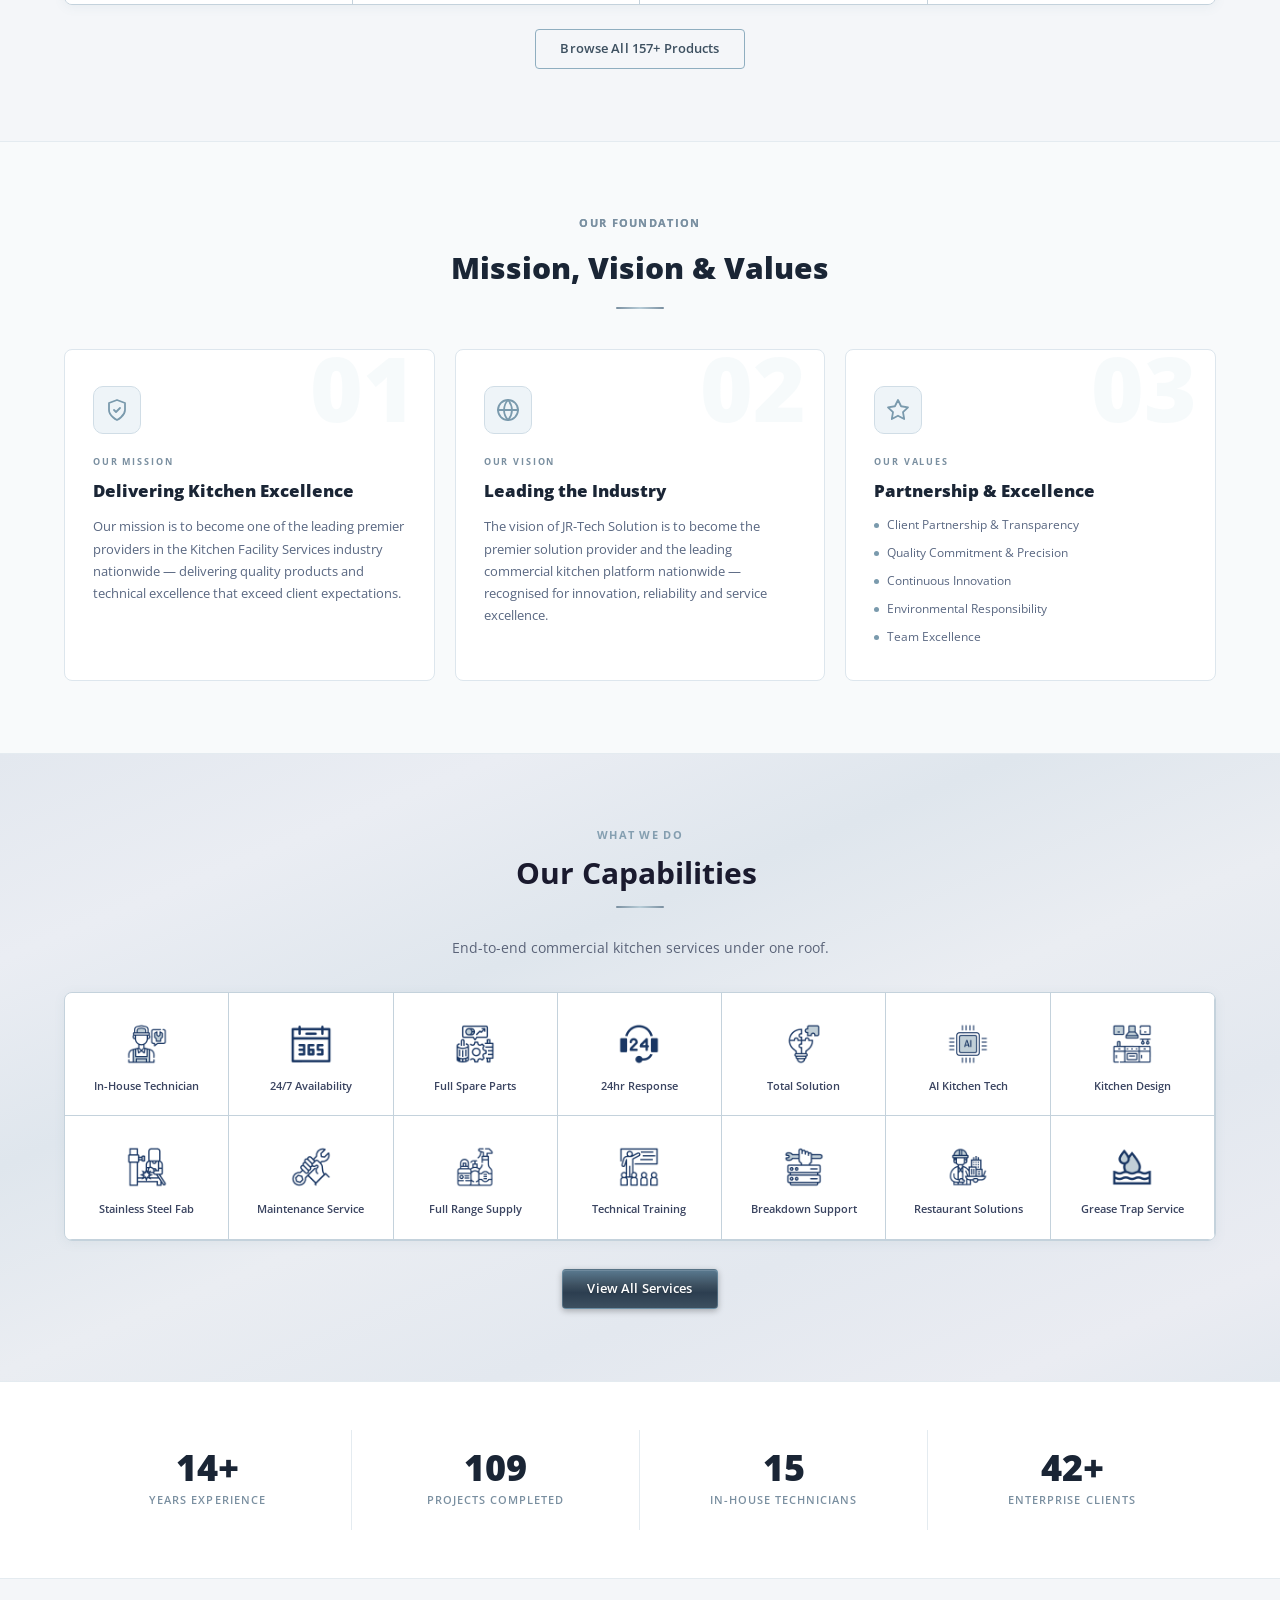
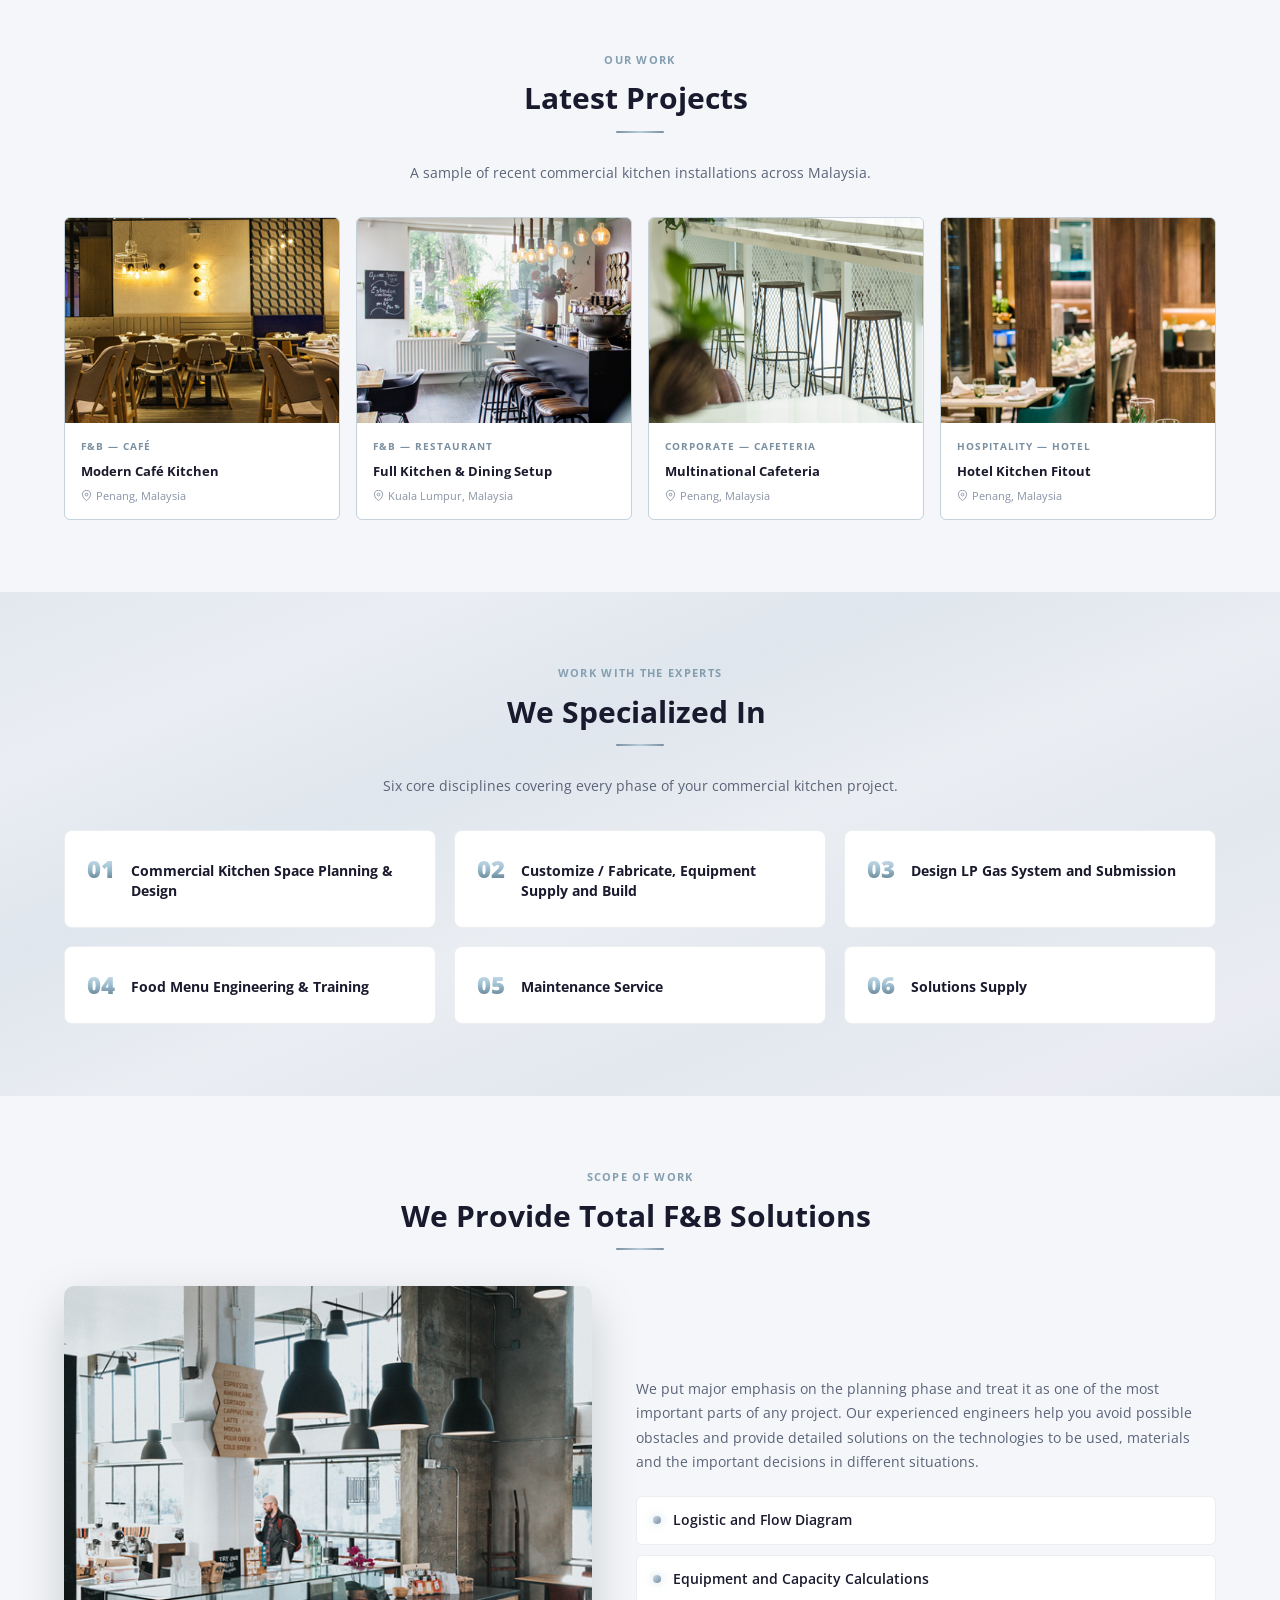
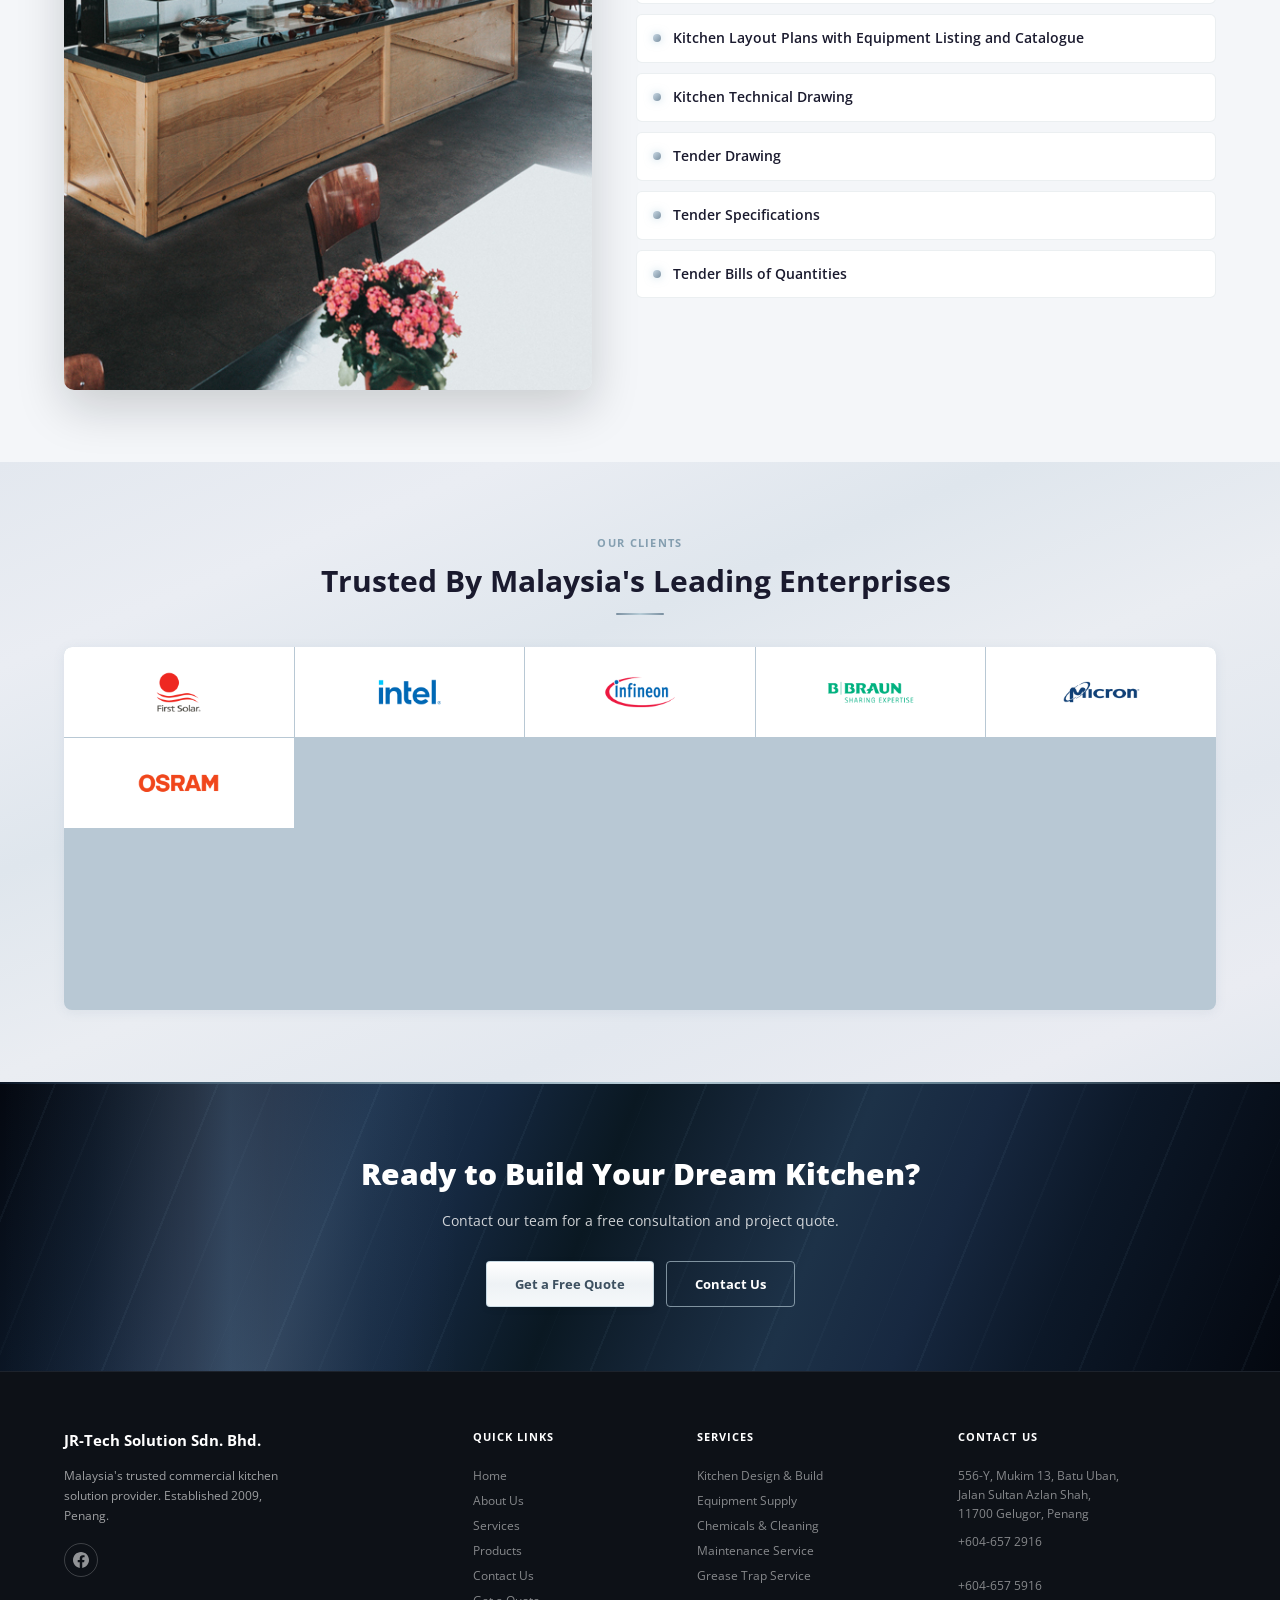
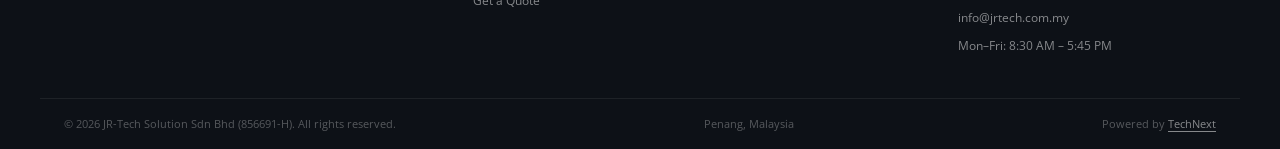
==== commit 8b4b2f8a: "fix: remove pillar photos on home, use client logo PNGs on About page Home pillars back to icon-only" ====
--- a/index.html
+++ b/index.html
@@ -518,11 +518,6 @@
     .glance-grid::after { animation-delay: -3.1s; }
     .cta-band::after    { animation-delay: -6.4s; }
 
-    /* ── Pillar photos (from jrtech.com.my At-a-Glance) ── */
-    .glance-photo { border-radius: 10px; overflow: hidden; aspect-ratio: 4/3; margin-bottom: 20px; }
-    .glance-photo img { width: 100%; height: 100%; object-fit: cover; display: block; transition: transform .45s ease; }
-    .glance-card:hover .glance-photo img { transform: scale(1.05); }
-
     /* ── We Specialized In ── */
     .spec-grid { display: grid; grid-template-columns: repeat(3,1fr); gap: 18px; }
     @media(max-width:900px){ .spec-grid { grid-template-columns: 1fr 1fr; } }
@@ -648,7 +643,6 @@
 
   <div class="glance-card">
     <span class="glance-wm">01</span>
-    <div class="glance-photo"><img src="img/Cost-Effective.jpg" alt="Cost effective kitchen solutions" loading="lazy" decoding="async"/></div>
     <div class="glance-icon-box">
       <svg width="26" height="26" viewBox="0 0 24 24" fill="none" stroke="currentColor" stroke-width="1.8" stroke-linecap="round" stroke-linejoin="round">
         <line x1="12" y1="1" x2="12" y2="23"/><path d="M17 5H9.5a3.5 3.5 0 0 0 0 7h5a3.5 3.5 0 0 1 0 7H6"/>
@@ -667,7 +661,6 @@
 
   <div class="glance-card">
     <span class="glance-wm">02</span>
-    <div class="glance-photo"><img src="img/Strict-Standard.jpg" alt="Strict quality standards" loading="lazy" decoding="async"/></div>
     <div class="glance-icon-box">
       <svg width="26" height="26" viewBox="0 0 24 24" fill="none" stroke="currentColor" stroke-width="1.8" stroke-linecap="round" stroke-linejoin="round">
         <path d="M12 22s8-4 8-10V5l-8-3-8 3v7c0 6 8 10 8 10z"/><polyline points="9 12 11 14 15 10"/>
@@ -686,7 +679,6 @@
 
   <div class="glance-card">
     <span class="glance-wm">03</span>
-    <div class="glance-photo"><img src="img/b3.jpg" alt="Best value kitchen equipment" loading="lazy" decoding="async"/></div>
     <div class="glance-icon-box">
       <svg width="26" height="26" viewBox="0 0 24 24" fill="none" stroke="currentColor" stroke-width="1.8" stroke-linecap="round" stroke-linejoin="round">
         <circle cx="12" cy="12" r="10"/><path d="M8 14s1.5 2 4 2 4-2 4-2"/><line x1="9" y1="9" x2="9.01" y2="9"/><line x1="15" y1="9" x2="15.01" y2="9"/>
